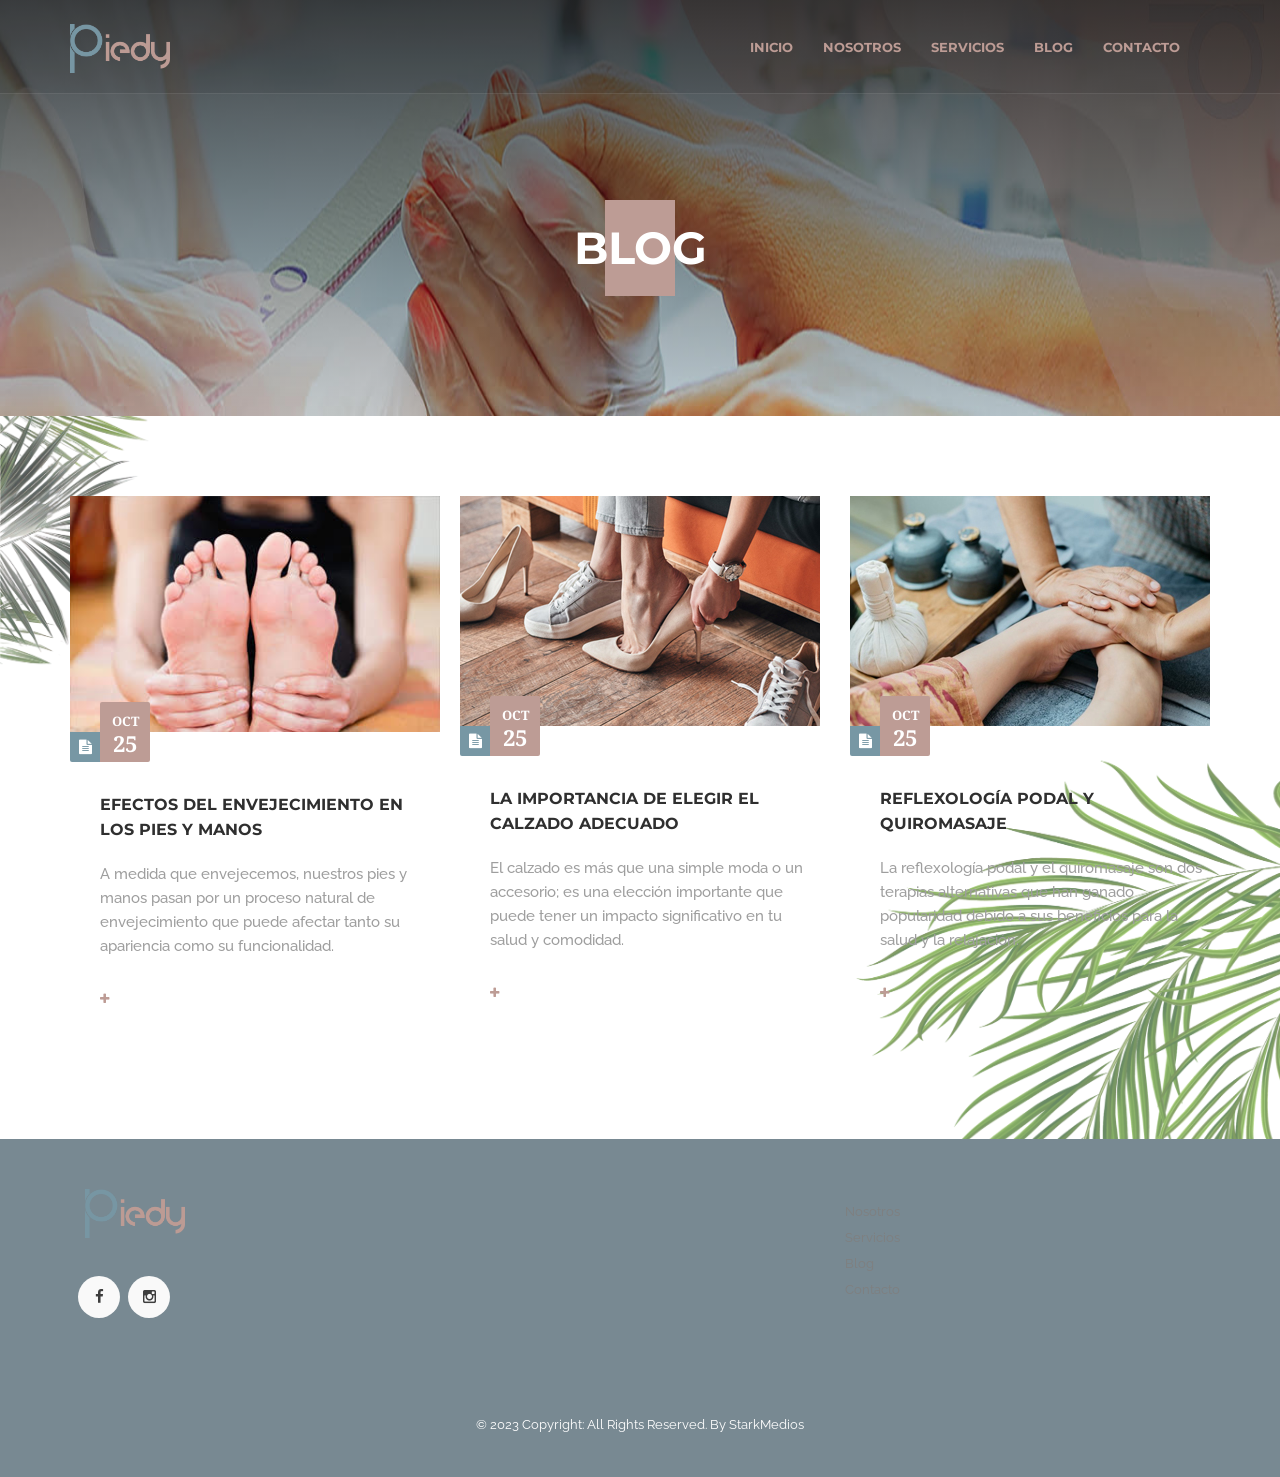
==== blog.html @ 5d8326f8 "primer commit" ====
<!DOCTYPE html>
<html dir="ltr" lang="es-ES">
<head>
<!-- Document Meta
============================================= -->
<meta charset="utf-8">
<meta http-equiv="X-UA-Compatible" content="IE=edge">
<!--IE Compatibility Meta-->
<meta name="author" content="wplly" />
<meta name="viewport" content="width=device-width, initial-scale=1, maximum-scale=1">
<meta name="description" content="construction html5 template">
<link href="assets/images/favicon/favicon.ico" rel="icon">

<!-- Fonts
============================================= -->
<link href='http://fonts.googleapis.com/css?family=Montserrat:400,700%7CRaleway:100,200,300,400,500,600,700,800%7CDroid+Serif:400,400italic,700,700italic' rel='stylesheet' type='text/css'>

<!-- Stylesheets
============================================= -->
<link href="assets/css/external.css" rel="stylesheet">
<!-- Extrnal CSS -->
<link href="assets/css/bootstrap.min.css" rel="stylesheet">
<!-- Boostrap Core CSS -->
<link href="assets/css/style.css" rel="stylesheet">
<!-- Style CSS -->

<!-- HTML5 shim, for IE6-8 support of HTML5 elements. All other JS at the end of file. -->
<!--[if lt IE 9]>
      <script src="assets/js/html5shiv.js"></script>
      <script src="assets/js/respond.min.js"></script>
    <![endif]-->

<!-- Document Title
============================================= -->
<title>Piedy</title>
</head>
<body>
<div class="preloader">
	<div class="spinner">
		<div class="bounce1">
		</div>
		<div class="bounce2">
		</div>
		<div class="bounce3">
		</div>
	</div>
</div>


<!-- Header
    ============================================= -->
	<header id="navbar-spy" class="transparent-header">
		<nav id="primary-menu" class="navbar navbar-fixed-top style-1">
			<div class="container">
				<div class="navbar-header">
					<button type="button" class="navbar-toggle collapsed" data-toggle="collapse" data-target="#bs-example-navbar-collapse-1" aria-expanded="false">
					<span class="sr-only">Toggle navigation</span>
					<span class="icon-bar"></span>
					<span class="icon-bar"></span>
					<span class="icon-bar"></span>
					</button>
					<a class="logo" href="index.html">
						<img src="assets/images/logo/logo-piedy.png" alt="piedy">
					</a>
				</div>
				
				<div class="collapse navbar-collapse pull-right" id="bs-example-navbar-collapse-1">
					<ul class="nav navbar-nav navbar-left">
						<li class="has-dropdown">
							<a href="index.html" class="dropdown-toggle">Inicio</a>
						</li>
						<li class="has-dropdown">
							<a href="about.html" class="dropdown-toggle">Nosotros</a>
						</li>
						<!-- li end -->
						<!-- <li class="has-dropdown">
							<a href="#" data-toggle="dropdown" class="dropdown-toggle">Nosotros</a>
							<ul class="dropdown-menu">
								<li>
									<a href="about.html" class="dropdown-toggle">Nosotros</a>
								</li>
								<li>
									<a href="team-1.html">Equipo</a>
								</li>
								<li>
									<a href="testimonials.html">testimoniales</a>
								</li>
								<li>
									<a href="faq.html">Preguntas Frecuentes</a>
								</li>
							</ul>
						</li> -->
						<!-- li end -->
						<li class="has-dropdown">
							<a href="services.html" class="dropdown-toggle">servicios</a>
						</li>
						<li class="has-dropdown">
							<a href="blog.html" class="dropdown-toggle">blog</a>
							<!-- <ul class="dropdown-menu">
								<li class="dropdown-submenu">
									<a href="href="blog.html"" data-toggle="dropdown" class="dropdown-toggle">grid</a>
									<ul class="dropdown-menu">
										<li>
											<a href="blog-grid-left-sidebar.html">left sidebar</a>
										</li>
										<li>
											<a href="blog.html">full width</a>
										</li>
									</ul>
								</li>
								<li class="dropdown-submenu">
									<a href="#" data-toggle="dropdown" class="dropdown-toggle">single</a>
									<ul class="dropdown-menu left">
										<li>
											<a href="blog-single-left-sidebar.html">single left sidebar</a>
										</li>
									</ul>
								</li>
							</ul> -->
						</li>
						<li class="has-dropdown pull-left">
							<a href="contact.html" class="dropdown-toggle">contacto</a>
						</li>
						<!-- <li class="has-dropdown pull-left">
							<a href="soon.html" class="dropdown-toggle">soon</a>
						</li> -->
					</ul>
				</div>
			</div>
		</nav>
	</header>


<!-- Page Title
============================================= -->
<section class=" bg-overlay bg-overlay-gradient pb-0 bg-section-pt">
	<div class="bg-section" >
		<img src="assets/images/page-title/4b.jpg" alt="Background"/>
	</div>
	<div class="container">
		<div class="row">
			<div class="col-xs-12 col-sm-12 col-md-12">
				<div class="page-title title-1 text-center">
					<div class="title-bg">
						<h2>Blog</h2>
					</div>
				</div>
			</div>
		</div>
	</div>
</section>

<!-- Blogs
============================================= -->
<section>
	<div class="container">
		<div class="row">
			<div class="col-xs-12 col-sm-6 col-md-4 entry">
				<div class="entry-img">
					<img style="width: 370px; height: 236px;" src="assets/images/blog/grid/3.jpg" alt="title"/>
				</div>
				<div class="entry-meta clearfix">
					<ul class="pull-left">
						<li class="entry-format">
							<i class="fa fa-file-text"></i>
						</li>
						<li class="entry-date">
							<span>OCT</span>
							25
						</li>
					</ul>
				</div>
				<div class="entry-title">
					<h3>
						<a href="blog-note.html">Efectos del envejecimiento en los pies y manos</a>
					</h3>
				</div>
				<div class="entry-content">
					<p>A medida que envejecemos, nuestros pies y manos pasan por un proceso natural de envejecimiento que puede afectar tanto su apariencia como su funcionalidad.</p>
					<a class="entry-more" href="blog-note.html"><i class="fa fa-plus"></i>
						<span>leer mas</span>
					</a>
				</div>
			</div>
			
			<div class="col-xs-12 col-sm-6 col-md-4 entry">
				<div class="entry-img">
					<img src="assets/images/blog/grid/1.jpg" alt="title"/>
				</div>
				<div class="entry-meta clearfix">
					<ul class="pull-left">
						<li class="entry-format">
							<i class="fa fa-file-text"></i>
						</li>
						<li class="entry-date">
							<span>OCT</span>
							25
						</li>
					</ul>
				</div>
				<div class="entry-title">
					<h3>
						<a href="blog-note2.html">La importancia de elegir el calzado adecuado</a>
					</h3>
				</div>
				<div class="entry-content">
					<p>El calzado es más que una simple moda o un accesorio; es una elección importante que puede tener un impacto significativo en tu salud y comodidad.</p>
					<a class="entry-more" href="blog-note2.html"><i class="fa fa-plus"></i>
						<span>leer mas</span>
					</a>
				</div>
			</div>
			
			<div class="col-xs-12 col-sm-6 col-md-4 entry">
				<div class="entry-img">
					<img src="assets/images/blog/grid/2.jpg" alt="title"/>
				</div>
				<div class="entry-meta clearfix">
					<ul class="pull-left">
						<li class="entry-format">
							<i class="fa fa-file-text"></i>
						</li>
						<li class="entry-date">
							<span>OCT</span>
							25
						</li>
					</ul>
				</div>
				<div class="entry-title">
					<h3>
						<a href="blog-note3.html">Reflexología podal y quiromasaje</a>
					</h3>
				</div>
				<div class="entry-content">
					<p>La reflexología podal y el quiromasaje son dos terapias alternativas que han ganado popularidad debido a sus beneficios para la salud y la relajación.</p>
					<a class="entry-more" href="blog-note3.html"><i class="fa fa-plus"></i>
						<span>leer mas</span>
					</a>
				</div>
			</div>
			
			<!-- <div class="col-xs-12 col-sm-12 col-md-12 text-center">
				<a class="btn btn-secondary" href="#">loading more</a>
			</div> -->
		</div>
	</div>
</section>


<!-- Footer
============================================= -->
<footer id="footer" class="footer-3">
	
	<!-- Widget Section
	============================================= -->
	<div class="container">
		<div class="row">
			<div class="col-xs-12 col-sm-12 col-md-12 widgets-links">
				<div class="col-xs-12 col-sm-6 col-md-3 widget-about text-center-xs mb-30-xs">
					<div class="row">
						<div class="col-xs-12 col-sm-12 col-md-12">
							<div class="widget-about-logo-footer pull-left pull-none-xs">
								<img src="assets/images/logo-piedy.png" alt="logo"/>
							</div>
						</div>
					</div>
					<!-- Social bar
					============================================= -->
					<div class="row">
						<div class="col-xs-12 col-sm-8 col-md-8">
							<div class="widget-social-icon pull-left text-left pull-none-xs">
								<a href="https://www.facebook.com/people/Piedyccs/61551741722241/"><i class="fa fa-facebook"></i><i class="fa fa-facebook"></i></a>
								<a href="https://instagram.com/piedyccs?igshid=MzRlODBiNWFlZA=="><i class="fa fa fa-instagram"></i><i class="fa fa fa-instagram"></i></a>
							</div>
						</div>
					</div>
				</div>
				<div class="col-xs-12 col-sm-6 col-md-5 widget-navigation text-center-xs">
					
				</div>
				<div class="col-xs-12 col-sm-6 col-md-4 widget-services text-center-xs">
					<h5 class="text-capitalize text-white"></h5>
					<div class="row">
						<div class="col-xs-12 col-sm-12 col-md-6 text-center-xs">
							<ul class="list-unstyled text-capitalize">
								<li>
									<a href="about.html">Nosotros</a>
								</li>
								<li>
									<a href="services.html">Servicios</a>
								</li>
								<li>
									<a href="blog.html">Blog</a>
								</li>
								<li>
									<a href="contact.html">Contacto</a>
								</li>
								<li>
									<!-- <a href="faq.html">Preguntas Frecuentes</a> -->
								</li>
							</ul>
						</div>	
					</div>
					<!-- <h5 class="text-capitalize text-white">subsribe</h5>
					<div class="row">
						<div class="col-xs-12 col-sm-12 col-md-12">
							<div class="widget-newsletter-form pull-left text-left">
								<form class="mailchimp">
									<div class="subscribe-alert">
									</div>
									<div class="input-group">
										<input type="text" class="form-control" placeholder="Type Your Email Account">
										<span class="input-group-btn">
										<button class="btn text-capitalize" type="button">join</button>
										</span>
									</div>
								</form>
							</div>
						</div>
					</div> -->
				</div>
			</div>
		</div>
	</div>

	<!-- Copyrights
	============================================= -->
	<div class="container">
		<div class="row">
			<div class="col-xs-12 col-sm-12 col-md-12 copyrights text-center">
				<p class="text-capitalize">© 2023 Copyright: All rights reserved. by StarkMedios</p>
			</div>
		</div>
	</div>
</footer>

<!-- Footer Scripts
============================================= -->
<script src="assets/js/jquery-2.1.1.min.js"></script>
<script src="assets/js/plugins.js?v=1.0.0"></script>
<script src="assets/js/functions.js?v=1.2.0"></script>
</body>
</html>
---- assets/css/style.css ----
/*-----------------------------------------------------------------------------------

	Theme Name: Yellow Hats
	Theme URI: #
	Description: The Construction HTML5 Template
	Author: 7roof
	Author URI: http://themeforest.net/user/7roof
	Version: 1.0

-----------------------------------------------------------------------------------*/
/*!
// Contents
// ------------------------------------------------>

	1.  Global Styles
	2.  Typography
	3.  Color
	4.  Align
	5.  Background
	6.  Buttons
	7.  Forms
	8.  Icons
	9.  List
	10. Media
	11. Tabs
	12. Accordions
	13. Loading
	14. Header
	15. Heading
	16. Page Title
	17. Hero
	18. About
	19. Team
	20. Testimonial
	21. Services
	22. Projects
	23. Action
	24. Facts
	25. Pricing Tables
	26. Blog
	27. sidebar
	28. Shop
	29. Contact
	30. Footer
	31. 404
	32. Soon
/*------------------------------------*\
#GLOBAL STYLES
\*------------------------------------*/

html {
	font-size: 14px;
}

body {
	background-image: url(../../assets/images/web-new/FONDO-PLANTILLA-WEB.png);
	background-size: cover;
	font-family: 'Raleway', sans-serif;
	font-size: 14px;
	font-weight: 400;
	color: #828282;
	line-height: 1.5;
	margin: 0
}

* {
	outline: none;
}

::-moz-selection {
text-shadow:none;
}

::selection {
	background-color: #BD9C95;
	color: #fff;
	text-shadow: none;
}

a {
	-webkit-transition: all 0.3s ease;
	-moz-transition: all 0.3s ease;
	-ms-transition: all 0.3s ease;
	-o-transition: all 0.3s ease;
	transition: all 0.3s ease;
	color: #BD9C95;
}

a:hover {
	color: #BD9C95;
	text-decoration: none;
}

a:focus {
	color: #BD9C95;
	outline: none;
	text-decoration: none;
}

a:active {
	color: #BD9C95;
	outline: none;
	text-decoration: none;
}

textarea {
	resize: none
}

.form-control {
	background-color: transparent;
	-moz-border-radius: 0;
	-webkit-border-radius: 0;
	border-radius: 25px;
	border-top: none;
	border-right: 0;
	border-left: 0;
	border: 2px solid #e5e5e5;
	font-size: 13px;
	color: #000000;
	line-height: 49px;
	height: 38px;
	margin-bottom: 50px;
	box-shadow: none;
	-moz-box-shadow: none;
	-webkit-box-shadow: none;
	padding-left: 13px;
}

.form-control:focus {
	border-color: #FFF;
	box-shadow: none;
	-moz-box-shadow: none;
	-webkit-box-shadow: none;
}

button.btn {
	margin-bottom: 0
}

.btn:focus,
.btn:active:focus,
.btn.active:focus,
.btn.focus,
.btn.focus:active,
.btn.active.focus {
	outline: none
}

.modal-backdrop {
	z-index: 1020;
	background-color: rgba(34, 34, 34, 0.95);
}

/*------------------------------------*\
#TYPOGRAPHY
\*------------------------------------*/

/* Heading Text */
h1,
h2,
h3,
h4,
h5,
h6,
.h1,
.h2,
.h3,
.h4,
.h5,
.h6 {
	color: #2f2f2f;
	font-family: 'Montserrat', sans-serif;
	font-weight: 700;
	margin: 0 0 20px 0;
	line-height: 1.5;
}

h1,
.h1 {
	font-size: 32px;
}

h2,
.h2 {
	font-size: 28px;
}

h3,
.h3 {
	font-size: 25px;
}

h4,
.h4 {
	font-size: 22px;
}

h5,
.h5 {
	font-size: 18px;
}

h6,
.h6 {
	font-size: 14px;
}

p {
	color: #9e9e9e;
	font-size: 15px;
	font-weight: 500;
	margin-bottom: 20px;
	line-height: 23px;
}

.lead {
	font-size: 16px;
	line-height: 1.8;
}

/* Aligning Text */
.text-left {
	text-align: left !important;
}

.text-right {
	text-align: right !important;
}

.text-center {
	text-align: center !important;
}

.text-just {
	text-align: justify !important;
}

.align-top {
	vertical-align: top;
}

.align-bottom {
	vertical-align: bottom;
}

.align-middle {
	vertical-align: middle;
}

.align-baseline {
	vertical-align: baseline
}

/* Weight Text */
.bold {
	font-weight: bold;
}

.regular {
	font-weight: normal;
}

.italic {
	font-style: italic;
}

.break-word {
	word-wrap: break-word;
}

.no-wrap {
	white-space: nowrap;
}

.font-type {
	font-family: 'Blanquotey', sans-serif;
}

/* Text Color */
.text-white {
	color: #fff !important;
}

.text-black {
	color: #2f2f2f;
}

.text-capitalize {
	text-transform: capitalize
}

.text-uppercase {
	text-transform: uppercase
}

.font-heading {
	font-family: 'Montserrat', sans-serif;
}

.font-body {
	font-family: 'Raleway', sans-serif;
}

.font-15 {
	font-size: 15px;
}

.font-18 {
	font-size: 18px;
}

.font-16 {
	font-size: 16px;
}

.font-40 {
	font-size: 40px;
}

.font-25 {
	font-size: 25px;
}

.font-secondary {
	font-family: 'Droid Serif', serif
}

/* quotes style */
blockquot,
.blockquote {
	font-size: 20px;
	font-family: 'Raleway', sans-serif;
	font-style: italic;
	line-height: 28px;
	font-weight: 500;
	padding: 30px 0 30px 30px;
}

.quote-author {
	display: block;
	font-size: 13px;
	font-style: normal;
	margin-top: 20px;
	line-height: 28px;
}

.blockquote-1 {
	border-left: 6px solid #222222;
}

.blockquote-3,
.blockquote-4 {
	padding-right: 30px;
}

.blockquote-2,
.blockquote-3,
.blockquote-4 {
	border-left: none;
}

.blockquote-2:before {
	content: "\f10d";
	font-family: fontawesome;
	font-size: 16px;
	position: absolute;
	top: 0;
	left: 0;
	color: #222222;
	line-height: 1.8;
}

.blockquote-2:after {
	content: "\f10e";
	font-family: fontawesome;
	font-size: 16px;
	color: #222222;
	position: absolute;
	right: 0;
	bottom: 0;
	line-height: 1.8;
}

.blockquote-3 {
	color: #BD9C95;
	background-color: #f9f9f9;
	border-radius: 5px;
}

.blockquote-3 .quote-author {
	color: #828282
}

.blockquote-4 {
	color: #fff;
	background-color: #222222;
	border-radius: 5px;
}

/* Lists */
ul.list {
	padding: 0;
	font-size: 13px;
	list-style-type: none;
}

ul.list li {
	font-size: 13px;
	font-weight: 500;
	line-height: 30px;
}

ul.icon-list li i {
	font-size: 15px;
	font-weight: 400;
	line-height: 30px;
	margin-right: 10px;
	color: #2f2f2f;
}

ul.number-list li span {
	font-size: 13px;
	font-weight: 700;
	line-height: 30px;
	margin-right: 15px;
	color: #2f2f2f;
}

ul.dot-list li i {
	font-size: 7px;
	font-weight: 400;
	line-height: 30px;
	margin-right: 19px;
	color: #2f2f2f;
}

/*------------------------------------*\
#COLORS
\*------------------------------------*/
.color-heading {
	color: #2f2f2f !important
}

.color-theme {
	color: #BD9C95 !important
}

.color-white {
	color: #fff !important
}

.color-gray {
	color: #7797A4 !important
}

/*------------------------------------*\
#ALIGN
\*------------------------------------*/
p,
pre,
ul,
ol,
dl,
dd,
blockquote,
address,
table,
fieldset,
form {
	margin-bottom: 20px;
}

section {
	padding-top: 80px;
	padding-bottom: 80px;
	overflow: hidden;
}

.separator {
	padding-top: 30px;
    padding-bottom: 30px;
}

footer {
	padding-top: 40px;
	padding-bottom: 40px;
}

/* All margin */
.m-0 {
	margin: 0;
}

.m-xs {
	margin: 10px;
}

.m-sm {
	margin: 20px;
}

.m-md {
	margin: 40px;
}

.m-lg {
	margin: 80px;
}

/* top margin */
.mt-0 {
	margin-top: 0;
}

.mt-5 {
	margin-top: 5px;
}

.mt-xs {
	margin-top: 10px;
}

.mt-sm {
	margin-top: 20px;
}

.mt-md {
	margin-top: 40px;
}

.mt-lg {
	margin-top: 80px;
}

.mt-30 {
	margin-top: 30px !important;
}

.mt-50 {
	margin-top: 50px !important;
}

.mt-60 {
	margin-top: 60px;
}

.mt-150 {
	margin-top: 150px;
}

/* bottom margin */
.mb-0 {
	margin-bottom: 0 !important;
}

.mb-xs {
	margin-bottom: 10px;
}

.mb-sm {
	margin-bottom: 20px;
}

.mb-md {
	margin-bottom: 40px !important;
}

.mb-lg {
	margin-bottom: 80px;
}

.mb-30 {
	margin-bottom: 30px !important;
}

.mb-50 {
	margin-bottom: 50px!important;
}

.mb-60 {
	margin-bottom: 60px!important;
}

.mb-150 {
	margin-bottom: 150px!important;
}

/* right margin */
.mr-0 {
	margin-right: 0;
}

.mr-xs {
	margin-right: 10px;
}

.mr-sm {
	margin-right: 20px;
}

.mr-md {
	margin-right: 40px;
}

.mr-lg {
	margin-right: 80px;
}

.mr-30 {
	margin-right: 30px !important;
}

.mr-50 {
	margin-right: 50px;
}

.mr-60 {
	margin-right: 60px;
}

.mr-150 {
	margin-right: 150px;
}

/* left margin */
.ml-0 {
	margin-left: 0;
}

.ml-xs {
	margin-left: 10px;
}

.ml-sm {
	margin-left: 20px;
}

.ml-md {
	margin-left: 40px;
}

.ml-lg {
	margin-left: 80px;
}

.ml-15 {
	margin-left: 15px;
}

.ml-30 {
	margin-left: 30px !important;
}

.ml-50 {
	margin-left: 50px;
}

.ml-60 {
	margin-left: 60px;
}

.ml-150 {
	margin-left: 150px;
}


/* All padding */
.p-0 {
	padding: 0;
}

.p-xs {
	padding: 10px;
}

.p-sm {
	padding: 20px;
}

.p-md {
	padding: 40px;
}

.p-lg {
	padding: 80px;
}

/* top padding */
.pt-0 {
	padding-top: 0;
}

.pt-xs {
	padding-top: 10px;
}

.pt-sm {
	padding-top: 20px;
}

.pt-md {
	padding-top: 40px;
}

.pt-lg {
	padding-top: 80px;
}

.pt-60 {
	padding-top: 60px;
}

/* bottom padding */
.pb-0 {
	padding-bottom: 0;
}

.pb-xs {
	padding-bottom: 10px;
}

.pb-sm {
	padding-bottom: 20px;
}

.pb-md {
	padding-bottom: 40px;
}

.pb-lg {
	padding-bottom: 80px;
}

.pb-50 {
	padding-bottom: 50px;
}

.pb-60 {
	padding-bottom: 60px;
}

.pb-100 {
	padding-bottom: 100px;
}

/* right padding */
.pr-0 {
	padding-right: 0;
}

.pr-xs {
	padding-right: 10px;
}

.pr-sm {
	padding-right: 20px;
}

.pr-md {
	padding-right: 40px;
}

.pr-lg {
	padding-right: 80px;
}

.pr-30 {
	padding-right: 30px !important;
}

.pr-50 {
	padding-right: 50px;
}

.pr-60 {
	padding-right: 60px;
}

.pr-150 {
	padding-right: 150px;
}

/* left padding */
.pl-0 {
	padding-left: 0;
}

.pl-xs {
	padding-left: 10px;
}

.pl-sm {
	padding-left: 20px;
}

.pl-md {
	padding-left: 40px;
}

.pl-lg {
	padding-left: 80px;
}

/* Postions */
.fixed {
	position: fixed;
}

.relative {
	position: relative;
}

.absolute {
	position: absolute;
}

.static {
	position: static;
}

/* Zindex*/
.zindex-1 {
	z-index: 1;
}

.zindex-2 {
	z-index: 2;
}

.zindex-3 {
	z-index: 3;
}

/* Borders */
.border-all {
	border: 1px solid #BD9C95;
}

.border-top {
	border-top: 1px solid #BD9C95;
}

.border-bottom {
	border-bottom: 1px solid #BD9C95;
}

.border-right {
	border-right: 1px solid #BD9C95;
}

.border-left {
	border-left: 1px solid #BD9C95;
}

/* Display */
.inline {
	display: inline;
}

.block {
	display: block;
}

.inline-block {
	display: inline-block;
}

.hide {
	display: none;
}

.flex {
	display: flex;
}

@media only screen and (max-width : 767px ) {

section {
	padding-top: 60px;
	padding-bottom: 60px;
}

.text-center-xs {
	text-align: center !important
}

.pull-none-xs {
	float: none !important;
	text-align: center !important
}

.mb-15-xs {
	margin-bottom: 15px;
}

.mb-30-xs {
	margin-bottom: 30px !important;
}

.mb-50-xs {
	margin-bottom: 50px;
}

.mb-60-xs {
	margin-bottom: 60px!important;
}
}

@media only screen and (min-width : 768px) and (max-width : 991px) {

.text-center-sm {
	text-align: center !important
}

.mb-0-sm {
	margin-bottom: 0;
}

.mb-15-sm {
	margin-bottom: 15px;
}

.mb-30-sm {
	margin-bottom: 30px !important;
}

.mb-50-sm {
	margin-bottom: 50px;
}

.mb-60-sm {
	margin-bottom: 60px;
}

.pb-15-sm {
	padding-bottom: 15px;
}

.pb-30-sm {
	padding-bottom: 30px;
}

.pb-50-sm {
	padding-bottom: 50px;
}

.pb-60-sm {
	padding-bottom: 60px;
}
}

.border-b {
	border-bottom: 1px solid #e5e5e5;
}

/*------------------------------------*\
#BACKGROUNDS
\*------------------------------------*/
.bg-theme {
	background-color: #BD9C95 !important
}

.bg-gray {
	background-color: #7797A4 !important
}

.bg-dark {
	background-color: #232323 !important
}

.bg-white {
	background-color: #fff !important
}

.bg-dark h6 { color:#f6f6f7} 
/* Background Image */
.bg-section {
	position: relative;
	overflow: hidden;
	z-index: 1;
	-webkit-background-size: cover;
	-moz-background-size: cover;
	-ms-background-size: cover;
	-o-background-size: cover;
	background-size: cover;
	background-attachment: fixed;
	background-repeat: no-repeat;
	background-position: center center;
	width: 100%;
	height: 100%;
}

.bg-section-pt {
	-webkit-background-size: 100% 100%;
	-moz-background-size: 100% 100%;
	-ms-background-size: 100% 100%;
	-o-background-size: 100% 100%;
	background-size: 100% 100%;
	background-attachment: local;
}



.bg-overlay:before {
	content: "";
	display: inline-block;
	height: 100%;
	left: 0;
	position: absolute;
	top: 0;
	width: 100%;
	z-index: -1;
}

.bg-overlay-light:before {
	background-color: rgba(255,255,255, 0.6);
}

.bg-overlay-dark:before {
	background-color: rgba(47, 47, 47, 0.95);
}

.bg-overlay-theme:before {
	background-color: #bd9c9565;
}

.bg-overlay-gradient:before {
	background: rgba(25, 23, 23, 0.8); /* fallback for old browsers */
	background: -webkit-linear-gradient(to bottom, rgba(25, 23, 23, 0.8), rgba(34, 34, 34, 0.2)); /* Chrome 10-25, Safari 5.1-6 */
	background: linear-gradient(to bottom, rgba(25, 23, 23, 0.8), rgba(34, 34, 34, 0.2)); /* W3C, IE 10+/ Edge, Firefox 16+, Chrome 26+, Opera 12+, Safari 7+ */
}

.col-img {
	height: 660px;
	padding: 60px;
	overflow: hidden
}

.col-content {
	padding: 100px 0 50px 100px;
}

.section-img {
	padding: 0
}

.col-bg {
	position: relative;
	overflow: hidden;
	z-index: 1;
	-webkit-background-size: cover;
	-moz-background-size: cover;
	-ms-background-size: cover;
	-o-background-size: cover;
	background-size: cover;
	background-repeat: no-repeat;
	background-position: center center;
}

/*------------------------------------*\
#BUTTONS
\*------------------------------------*/
.btn {
	position: relative;
	z-index: 2;
}

.btn::before,
.btn::after {
	top: 0;
	width: 50%;
	height: 100%;
	position: absolute;
	z-index: -1;
	display: block;
	content: '';
	-webkit-box-sizing: border-box;
	-moz-box-sizing: border-box;
	box-sizing: border-box;
}

.btn:before {
	right: 0;
}

.btn:after {
	left: 0;
}

.btn:hover:before,
.btn:hover:after {
	width: 0;
}

.btn-primary,
.btn-secondary {
	font-size: 13px;
	font-weight: 700;
	text-transform: uppercase;
	text-align: center;
	-moz-border-radius: 0;
	-webkit-border-radius: 0;
	border-radius: 0;
	padding: 0;
	line-height: 49px;
	width: 170px;
	height: 51px;
	text-align: center;
	font-family: 'Montserrat', sans-serif
}

.btn-primary {
	background-color: #BD9C95;
	color: #fff;
	border: 2px solid #BD9C95;
}

.btn-primary:hover,
.btn-primary:focus,
.btn-primary:active {
	background-color: #BD9C95;
	color: #fff;
	border: 2px solid #BD9C95
}

.btn-primary:hover::before,
.btn-primary:hover::after {
	background-color: #BD9C95;
}

.btn-secondary {
	background-color: transparent;
	color: #7797A4;
	border: 2px solid #7797A4
}

.btn-secondary:hover,
.btn-secondary:focus,
.btn-secondary:active {
	background-color: #7797A4 !important;
	color: #fff;
	border: 2px solid #7797A4 !important
}

.btn-secondary:hover::before,
.btn-secondary:hover::after {
	background-color: #7797A4;
}

.btn-primary.btn-white {
	background-color: #fff;
	border-color: #fff;
	color: #BD9C95;
}

.btn-primary.btn-white:hover::before,
.btn-primary.btn-white:hover::after {
	background-color: #fff;
}

.btn-primary.btn-white:hover,
.btn-primary.btn-white:focus,
.btn-primary.btn-white:active {
	background-color: #BD9C95;
	color: #fff;
	border: 2px solid #BD9C95
}

.btn-primary.btn-black {
	background-color: transparent;
	border-color: #fff;
	color: #fff;
}

.btn-br-30 {
	border-radius: 30px;
}

.btn-primary.btn-black:hover,
.btn-primary.btn-black:hover {
	background-color: #fff;
}

.btn-primary.btn-black:hover {
	background-color: #BD9C95;
}

.bg-overlay-theme .btn-primary.btn-black:hover {
	background-color: #fff;
	color: #2f2f2f;
	border-color: #fff
}

.btn-secondary.btn-filled {
	background-color: #fff;
	color: #fff;
}

.btn-secondary.btn-white {
	border-color: #fff;
	color: #fff;
}

.btn-secondary.btn-filled:hover,
.btn-secondary.btn-white:hover {
	background-color: #BD9C95;
	color: #fff;
	border-color: #BD9C95;
}

.bg-overlay-theme .btn-secondary.btn-filled:hover,
.bg-overlay-theme .btn-secondary.btn-white:hover {
	background-color: #fff;
	color: #2f2f2f;
	border-color: #fff;
}

.btn.btn-block {
	width: 100%;
}

.btn-auto {
	width: auto
}

.bg-theme .btn-primary.btn-black:hover::before,
.bg-theme .btn-primary.btn-black:hover::after {
	background-color: #fff;
}

.bg-theme .btn-primary.btn-black:hover {
	background-color: #fff;
	color: #2f2f2f;
	border-color: #fff;
}

/*------------------------------------*\
#ACCORDION
\*------------------------------------*/
.accordion .panel {
	border-color: rgba(49, 49, 49, 0.1);
	padding: 23px 23px 0 23px;
	margin-bottom: 20px;
	box-shadow: none;
	-moz-box-shadow: none;
	-webkit-box-shadow: none;
	-moz-border-radius: 1px;
	-webkit-border-radius: 1px;
	-moz-border-radius: 1px;
	-webkit-border-radius: 1px;
	border-radius: 1px;
}

.accordion .panel .panel-heading {
	background-color: transparent;
	padding: 0 0 23px 0;
}

.accordion .panel .panel-heading h4 {
	font-size: 16px;
	font-family: 'Raleway', sans-serif;
	color: #313131;
	line-height: 1;
	font-weight: 700;
}

.accordion .panel-heading {
	-moz-border-radius: 0;
	-webkit-border-radius: 0;
	border-radius: 0;
}

.accordion .panel-heading a {
	line-height: 30px;
}

.accordion .panel-heading a:hover,
.accordion .panel-heading a:focus,
.accordion .panel-heading a:active {
	text-decoration: none
}

.accordion .panel-heading .accordion-toggle:after {
	content: "\f068";   		/* symbol for "opening" panels */
	float: right;
	font-family: fontawesome;
	font-size: 10px;
	color: #fff;
	background-color: #7797A4;
	text-align: center;
	width: 30px;
	height: 30px;
	line-height: 30px;
	-moz-border-radius: 1px;
	-webkit-border-radius: 1px;
	border-radius: 1px;
}

.accordion .panel-heading .accordion-toggle.collapsed:after {
	content: "\f067";    /* symbol for "collapsed" panels */
	color: #7797A4;
	background-color: transparent;
}

.accordion .panel .panel-body {
	border-top-color: rgba(49, 49, 49, 0.1);
	padding: 20px 0;
	color: #9e9e9e;
	font-family: 'Raleway', sans-serif;
	font-size: 14px;
	font-weight: 500;
	line-height: 25px;
}

/*------------------------------------*\
#LOADING-SECTION
\*------------------------------------*/
.preloader {
	width: 100%;
	height: 100%;
	left: 0;
	top: 0;
	position: fixed;
	z-index: 99999;
	background-color: #fff;
	overflow: hidden;
}

.spinner {
	margin: -40px 0 0 -40px;
	width: 70px;
	text-align: center;
	position: absolute;
	top: 50%;
	left: 50%;
}

.spinner > div {
	width: 18px;
	height: 18px;
	background-color: #BD9C95;
	border-radius: 100%;
	display: inline-block;
	-webkit-animation: sk-bouncedelay 1.4s infinite ease-in-out both;
	animation: sk-bouncedelay 1.4s infinite ease-in-out both;
}

.spinner .bounce1 {
	-webkit-animation-delay: -0.32s;
	animation-delay: -0.32s;
}

.spinner .bounce2 {
	-webkit-animation-delay: -0.16s;
	animation-delay: -0.16s;
}
 @-webkit-keyframes sk-bouncedelay {
0%, 80%, 100% {
-webkit-transform: scale(0)
}
40% {
-webkit-transform: scale(1.0)
}
}
 @keyframes sk-bouncedelay {
0%, 80%, 100% {
-webkit-transform: scale(0);
transform: scale(0);
}
40% {
-webkit-transform: scale(1.0);
transform: scale(1.0);
}
}

/*------------------------------------*\
#HEADER
\*------------------------------------*/
.transparent-header {
	background-color: transparent;
	height: 94px;
}

.transparent-header + section {
	margin-top: -94px; /*padding-top:210px;*/
}

.transparent-header .navbar {
	background-color: #00000012;
	height: 94px;
	border-bottom: 1px solid rgba(255,255,255,0.1);
}

.navbar {
	margin-bottom: 0
}

.navbar.affix {
	background-color: rgba(0,0,0,0.7);
	padding-top: 0
}

.navbar .logo {
	height: 94px;
	line-height: 94px;
}

.navbar .logo img {
	width: 100px;
}

.navbar-nav {
	margin-right: 0
}

.navbar-nav >li {
	margin-right: 30px;
	height: 94px;
}

.navbar-nav li a {
	font-size: 13px;
	font-family: 'Montserrat', sans-serif;
	text-transform: uppercase;
	font-weight: 700;
}

.navbar-nav >li >a {
	color: #bd9c95;
	line-height: 94px;
	padding: 0;
}

.nav .open > a,
.nav .open > a:hover,
.nav .open > a:focus {
	background-color: transparent;
	border: none;
}

.navbar-nav > li.active {
	border-bottom: 2px solid #BD9C95;
}

.navbar-nav > li.active > ul {
	margin-top: 0;
}

.navbar-nav > li > a:hover,
.navbar-nav > li > a:focus {
	background-color: transparent
}

/* Menu Level #1 */
.navbar-nav > li:after {
	position: absolute;
	top: 100%;
	left: 0;
	width: 100%;
	height: 2px;
	background: #BD9C95;
	content: '';
	opacity: 0;
	-webkit-transition: all 0.3s ease;
	-moz-transition: all 0.3s ease;
	transition: all 0.3s ease;
	transform: translateY(-10px);
	-webkit-transform: translateY(-10px);
	-moz-transform: translateY(-10px);
	-o-transform: translateY(-10px);
	-ms-transform: translateY(-10px);
}

.navbar-nav >li:hover::after {
	height: 2px;
	opacity: 1;
	transform: translateY(0);
	-webkit-transform: translateY(0);
	-moz-transform: translateY(0);
	-o-transform: translateY(0);
	-ms-transform: translateY(0);
	margin-top: -2px
}

.navbar-nav > li.active:hover::after {
	opacity: 0;
}

.module {
	display: inline-block;
	position: relative
}

.module span.title {
	display: none
}

.module-search .search-icon {
	line-height: 94px;
	cursor: pointer;
}

.module-search .search-icon i {
	font-size: 14px;
	color: #fff;
	border-left: 1px solid #fff;
	padding-left: 30px;
	padding-right: 20px;
	line-height: 23px;
}

.module-search .search-icon:hover i {
	color: #BD9C95;
}

.module-search .search-box .search-form {
	margin-bottom: 0
}

.module-search .search-box .search-form .input-group {
	height: 100%;
}

.module-search .search-box .search-form .btn {
	background-color: #BD9C95;
	-moz-border-radius: 0;
	-webkit-border-radius: 0;
	border-radius: 0;
	color: #fff
}

.module-search .search-box .search-form input {
	border: none;
	font-size: 13px;
	text-transform: capitalize;
	margin-bottom: 0;
	color: #9e9e9e;
	height: 100%;
	padding-right: 0;
	padding-top: 11px;
	padding-bottom: 11px;
	-moz-border-radius: 0;
	-webkit-border-radius: 0;
	border-radius: 0;
	box-shadow: none;
	-moz-box-shadow: none;
	-webkit-box-shadow: none;
}

.module-cart .cart-icon {
	line-height: 94px;
	font-size: 14px;
	color: #fff;
	cursor: pointer;
}

.module-cart .cart-label {
	background-color: #BD9C95;
	font-size: 11px;
	font-weight: bold;
	padding: 2px 3px
}

.cart-box .cart-overview li {
	border-bottom: 1px solid #eaeaea;
	margin-bottom: 20px;
	position: relative
}

.cart-box .cart-overview li:last-child {
	margin-bottom: 0
}

.cart-box .cart-overview li a {
	font-size: 0
}

.cart-box .cart-overview li a:after {
	font-family: fontawesome;
	content: "\f00d";
	font-size: 12px;
	position: absolute;
	text-align: center;
	right: 0;
	top: 0;
	width: 19px;
	height: 19px;
	line-height: 19px;
	-moz-border-radius: 2px;
	-webkit-border-radius: 2px;
	border-radius: 2px;
	background-color: #000000;
	color: #fff
}

.cart-box .cart-overview img {
	width: 70px;
	height: 70px;
	-moz-border-radius: 5px;
	-webkit-border-radius: 5px;
	border-radius: 5px;
	margin-right: 15px;
	position: absolute
}

.cart-box .cart-overview .product-meta {
	padding-left: 90px;
}

.cart-box .cart-overview h5 {
	font-size: 13px;
	text-transform: uppercase;
	color: #313131;
	margin-bottom: 0;
	line-height: 23px;
}

.cart-box .cart-overview p {
	font-size: 12px;
	line-height: 22px;
	color: #a9a9a9;
	margin-bottom: 0;
}

.cart-total {
	margin-top: 30px;
	margin-bottom: 30px;
}

.cart-total .total-desc {
	float: left;
	text-align: left
}

.cart-total .total-desc h5,
.cart-total .total-price h5 {
	font-size: 14px;
	font-weight: bold;
	text-transform: uppercase;
	color: #5e5e5e
}

.cart-total .total-price {
	float: right;
	text-align: right;
}

.cart-box .cart-control .btn {
	width: 150px;
}

/* Header #2 */
.full-header {
	height: 143px;
	background-color: #fff;
	box-shadow: 0 2px 3px rgba(39, 41, 48, 0.03);
	-moz-box-shadow: 0 2px 3px rgba(39, 41, 48, 0.03);
	-webkit-box-shadow: 0 2px 3px rgba(39, 41, 48, 0.03);
}

.top-bar {
	height: 49px;
	line-height: 49px;
	border-bottom: 1px solid rgba(49, 49, 49, 0.1);
}

.top-bar .list-inline > li {
	padding-left: 0;
	padding-right: 0
}

.top-bar ul,
.top-bar p {
	margin-bottom: 0
}

.top-bar .top-contact p {
	font-size: 13px;
	font-weight: 500;
	line-height: 49px;
	color: #5a5a5a;
	margin-right: 15px;
}

.top-bar .top-contact span {
	color: #9e9e9e;
}

.top-bar ul.top-contact li {
	border-right: 1px solid rgba(49, 49, 49, 0.1);
}

.top-bar ul.top-contact li:first-child {
	padding-right: 15px;
	padding-left: 0
}

.top-bar ul.top-contact li:last-child {
	border-right: none;
	padding-left: 15px;
}

.top-bar ul.top-widget li {
	border-left: 1px solid rgba(49, 49, 49, 0.1)
}

.top-bar ul.top-widget .top-social {
	padding-right: 0;
	padding-left: 0;
	text-align: center
}

.top-bar ul.top-widget .top-social a i {
	border-right: 1px solid rgba(49, 49, 49, 0.1);
	color: #9e9e9e;
	font-size: 14px;
	font-weight: 400;
	line-height: 28px;
	padding-left: 18px;
	padding-right: 18px;
}

.top-bar ul.top-widget .top-social a:hover i {
	color: #BD9C95
}

.top-bar ul.top-widget .top-social a:last-child i {
	border-right: none
}

.top-bar .button-quote {
	background-color: #BD9C95;
	color: #fff;
	font-family: 'Raleway', sans-serif;
	font-size: 13px;
	font-weight: 400;
	text-transform: capitalize;
	padding: 10px 9px;
	margin-left: 10px;
}

.top-bar .button-quote:hover {
	background-color: #2f2f2f;
}

.full-header .navbar-fixed-top {
	top: 49px;
	height: 94px;
}

.full-header .navbar-nav > li > a {
	color: #313131;
}

.full-header .module-search .search-icon i,
.full-header .module-cart .cart-icon {
	color: #313131;
}

.full-header .module-search .search-icon i {
	border-left-color: rgba(49, 49, 49, 0.1);
}

.full-header .navbar.affix {
	background-color: #fff
}

.full-header .navbar-fixed-top.affix {
	top: 0
}

/* Header #3 */
.header-3 {
	background-color: transparent;
	height: 118px;
}

.header-3 + section {
	margin-top: -118px; /*padding-top:210px;*/
}

.header-3 .navbar-fixed-top {
	top: 0;
	height: 118px;
}

.header-3 .top-bar {
	border-bottom: 1px solid rgba(255, 255, 255, 0.1);
	margin-bottom: 25px;
}

.header-3 .top-bar ul.top-widget li {
	border-left: none
}

.header-3 .top-bar ul.top-widget .top-social a:first-child i {
	border-left: 1px solid rgba(255, 255, 255, 0.1);
}

.header-3 .top-bar ul.top-widget .top-social a i {
	border-right: 1px solid rgba(255, 255, 255, 0.1);
}

.header-3 .top-bar ul.top-contact li {
	border-right: none
}

.header-3 .top-bar .top-contact p {
	padding-right: 15px;
	padding-left: 15px;
	border-left: 1px solid rgba(255, 255, 255, 0.1);
}

.header-3 .navbar-nav > li {
	height: 43px;
}

.header-3 .navbar .logo {
	line-height: 43px;
	height: 43px;
}

.header-3 .navbar-nav > li > a,
.header-3 .module-search .search-icon,
.header-3 .module-cart .cart-icon {
	line-height: 43px;
	color: #fff
}

.header-3 .module-search .search-icon i {
	color: #fff
}

.header-3 .navbar-fixed-top.affix .top-bar {
	display: none
}

.header-3 .navbar-fixed-top.affix {
	background-color: rgba(0, 0, 0, 0.7);
}

.header-3 .navbar-fixed-top.affix,
.header-3 .navbar-fixed-top.affix .navbar-nav > li,
.header-3 .navbar-fixed-top.affix .navbar-header {
	height: 70px;
}

.header-3 .navbar-fixed-top.affix .navbar-header,
.header-3 .navbar-fixed-top.affix .navbar-nav > li > a,
.header-3 .navbar-fixed-top.affix .module-cart .cart-icon,
.header-3 .navbar-fixed-top.affix .module-search .search-icon {
	line-height: 70px;
}

/* header #3-2*/
.header-3.style-2 + section {
	margin-top: -70px;
}

.header-3.style-2 {
	height: 70px;
}

.header-3.style-2 .navbar-fixed-top {
	padding-top: 25px;
	height: 70px;
}

.header-3.style-2 .navbar-fixed-top.affix {
	padding-top: 0
}

/* Header #5 */
.header-5 {
	height: 113px;
}

.header-5 .navbar-nav > li > a,
.header-5 .module-search .search-icon,
.header-5 .module-cart .cart-icon {
	line-height: 73px;
}

.header-5 .navbar-fixed-top {
	height: 73px;
	top: 40px;
}

.header-5 .navbar-nav > li {
	height: 73px;
}

.header-5 .navbar .logo {
	height: 43px;
	line-height: 1;
	top: 0px;
	position: absolute;
}

.header-5 .affix .logo {
	position: relative;
	line-height: 73px;
}

.header-5 .top-bar {
	border-bottom: none;
	height: 39px;
	line-height: 39px;
}

.header-5 .top-bar ul.top-contact li {
	border-right: none
}

.header-5 .top-bar ul {
	border-bottom: 1px solid rgba(49, 49, 49, 0.1);
	width: 95%;
	float: right;
}

.top-bar ul.top-contact li:first-child {
	padding-right: 0
}

.header-5 .top-bar ul li p {
	line-height: 20px;
	margin-right: 0
}

.header-5 .top-bar ul li:first-child p {
	padding-right: 15px;
	border-right: 1px solid rgba(49, 49, 49, 0.1);
}

.header-5 .module-search .search-icon i {
	border-left: none;
	width: 35px;
	height: 29px;
	line-height: 29px;
	text-align: center;
	border: 1px solid rgba(49, 49, 49, 0.1);
	padding-left: 0;
	padding-right: 0
}

.header-5 .module-cart .cart-icon i {
	width: 35px;
	height: 29px;
	line-height: 29px;
	text-align: center;
	border: 1px solid rgba(49, 49, 49, 0.1);
}

/* Header #6 */
.header-5.style-2 + section {
	margin-top: -73px;
}

.header-5.style-2 {
	height: 73px;
}

.header-5.style-2 .navbar-fixed-top {
	padding-top: 0;
	height: 73px;
	top: 0
}

.header-5.style-2 .navbar-fixed-top.affix {
	padding-top: 0
}

.header-5.style-2 .navbar .logo {
	top: auto
}

.header-5.style-2 .navbar-nav > li > a,
.header-5.style-2 .module-search .search-icon i,
.header-5.style-2 .module-cart .cart-icon {
	color: #fff;
}

.header-5.style-2 .module-search .search-icon i,
.header-5.style-2 .module-cart .cart-icon i {
	border: 2px solid #fff
}

.header-5.style-2 .top-bar .top-contact p {
	color: #f9f9f9;
}

.header-5.style-2 .top-bar .top-contact span {
	color: #c5c5c5;
}

.header-5.style-2 .affix .top-bar {
	display: none
}

.header-5.style-2 .navbar.affix {
	background-color: rgba(0, 0, 0, 0.7);
}

/* Header #7 */
.header-7 {
	background-color: transparent
}

.header-7 .navbar-fixed-top {
	top: 0;
}

.header-7 + section {
	margin-top: -143px;
	padding-top: 143px;
}

.header-7 .outer {
	background-color: #fff
}

.header-7 .top-bar .top-bar-inner {
	height: 50px;
	border-bottom: 1px solid rgba(49, 49, 49, 0.1);
}

.header-7 .top-bar {
	margin-bottom: 0
}

.header-7 .top-bar .list-inline {
	margin-left: 0
}

.header-7 .affix .top-bar {
	display: none
}

.header-7 .affix .outer {
	background-color: transparent
}

.header-7 .navbar-nav > li,
.header-7 .navbar.affix {
	height: 93px;
}

.header-7 .navbar .logo {
	height: 94px;
	line-height: 94px;
}

.header-7 .module-search .search-icon {
	line-height: 94px;
}

.header-7 .container.outer {
	height: 94px;
}

/* header #8 */
.header-8 {
	background-color: transparent;
	box-shadow: none;
	-moz-box-shadow: none;
	-webkit-box-shadow: none;
}

.header-8 .navbar-fixed-top {
	top: 0;
}

.header-8 + section {
	margin-top: 23px;
}

.header-8 .outer {
	background-color: #fff
}

.header-8 .outer-2 {
	background-color: #BD9C95
}

.header-8 .top-bar {
	height: 139px;
	border-bottom: none
}

.header-8 .top-bar .top-bar-inner {
	height: 139px;
}

.header-8 .navbar-nav > li,
.header-8 .affix {
	height: 59px;
}

.header-8 .affix {
	background-color: #BD9C95 !important
}

.header-8 .navbar-nav > li > a,
.header-8 .module-search .search-icon,
.header-8 .module-cart .cart-icon {
	line-height: 57px;
}

.header-8 .navbar-nav > li > a {
	color: #fff
}

.header-8 .affix .top-bar {
	display: none
}

.header-8 .navbar-nav > li:after {
	background-color: #313131;
}

.header-8 .navbar-nav > li.active {
	border-bottom-color: #313131;
}

.header-8 .module-cart .cart-box,
.header-8 .module-search .search-box {
	border-top-color: #313131;
	margin-top: -1px;
}

.header-8 .navbar .logo {
	height: 94px;
	line-height: 139px;
}

.header-8 .module-search .search-icon i {
	border-left: none;
	padding-right: 20px;
	padding-left: 0;
}

.header-8 .module-cart .cart-label {
	background-color: #313131;
	color: #BD9C95
}

.header-8 .top-bar-contact {
	margin-top: 30px;
}

.header-8 .top-bar-contact ul {
	margin-right: -15px;
}

.header-8 .top-bar-contact li.widget {
	width: 280px;
	height: 79px;
	border: 1px solid rgba(49, 49, 49, 0.08);
	line-height: 79px;
}

.header-8 .top-bar-contact li:first-child {
	margin-right: 30px
}

.header-8 .top-bar-contact li {
	padding-left: 20px;
}

.header-8 .top-bar-contact li i {
	color: #828282;
	font-size: 40px;
	line-height: 70px;
}

.header-8 .top-bar-contact .widget-contact-icon:after {
	content: "";
	width: 2px;
	height: 22px;
	margin-left: 20px;
	background-color: #BD9C95;
	display: inline-block
}

.header-8 .widget-contact-info {
	margin-top: 16px;
	padding-left: 85px;
}

.header-8 .widget-contact-info p:first-of-type {
	color: #828282;
	font-family: Raleway;
	font-size: 14px;
	font-weight: 500;
}

.header-8 .widget-contact-info p:last-of-type {
	color: #5a5a5a;
	font-family: 'Montserrat', sans-serif;
	font-size: 16px;
	font-weight: 400;
	line-height: 23px;
}

/* Header #9 */
.header-9 .module-quote {
	line-height: 94px;
}

.header-9 .button-quote {
	background-color: #BD9C95;
	color: #fff;
	font-family: 'Raleway', sans-serif;
	font-size: 13px;
	font-weight: 400;
	line-height: 20px;
	text-transform: capitalize;
	padding: 10px 9px;
	margin-left: 20px;
}

.header-9 .module-quote:before {
	content: "";
	position: absolute;
	width: 1px;
	height: 23px;
	background-color: rgba(255, 255, 255, 0.1);
	left: 0;
	display: inline-block;
	top: 50%;
	transform: translateY(-50%);
	-webkit-transform: translateY(-50%);
	-moz-transform: translateY(-50%);
	-o-transform: translateY(-50%);
	-ms-transform: translateY(-50%);
}

.header-9 .navbar-nav > li:last-child {
	margin-right: 20px;
}

/* Header #10 */
.header-10 .navbar {
	background-color: rgba(255, 255, 255, 0.05);
}

.header-10 .navbar.affix {
	background-color: rgba(0, 0, 0, 0.7);
}

/* Header #11 */
.header-7.style-3 {
	height: 94px;
}

.header-7.style-3 +section {
	margin-top: -94px;
	padding-top: 94px
}

.header-7.style-3 .navbar-nav > li,
.header-7.style-3 .navbar.affix {
	height: 94px;
}

/* Header #12 */
.header-7.style-4 {
	height: 124px;
}

.header-7.style-4 +section {
	margin-top: -124px;
	padding-top: 124px
}

.header-7.style-4 .navbar-nav > li,
.header-7.style-4 .navbar.affix {
	height: 94px;
}

.header-7.style-4 .container.outer {
	margin-top: 30px
}

.header-7.style-4 .affix .container.outer {
	margin-top: 0
}

.header-7.style-4.dark .navbar.affix {
	background-color: transparent;
}

.header-7.style-4.dark .container.outer {
	background-color: #313131;
}

.header-7.style-4.dark .navbar-nav > li > a,
.header-7.style-4.dark .module-search .search-icon i,
.header-7.style-4.dark .module-cart .cart-icon {
	color: #fff
}

.header-7.style-4.dark .module-search .search-icon i {
	border-left-color: rgba(255, 255, 255, 0.1);
}

/* model */
.modal-open .modal {
	background-color: rgba(34, 34, 34, 0.95);
}

.modal-header .model-icon {
	font-size: 40px;
	line-height: 41px;
	color: #fff
}

.model-title p {
	color: #f9f9f9 !important;
	font-size: 14px !important;
	font-weight: 500 !important;
	line-height: 30px !important;
	margin-bottom: 0;
	padding-left: 0 !important
}

.model-title h6 {
	color: #fff;
	font-size: 22px;
	font-weight: 700;
	line-height: 1 !important;
	text-transform: uppercase;
	margin-bottom: 0
}

.modal-header span {
	font-size: 24px !important;
	font-weight: 400 !important;
	line-height: 28px;
	color: #fff !important
}

/* Custom, iPhone Retina */ 
@media only screen and (min-width : 320px) and (max-width : 767px) {

	.bg-section-pt {
		-webkit-background-size: cover;
		-moz-background-size: cover;
		-ms-background-size: cover;
		-o-background-size: cover;
		background-size: cover;
		background-position: center;
	}

.navbar-nav {
	margin: 0;
	border-bottom: 1px solid rgba(255, 255, 255, 0.1);
}

.navbar-toggle {
	border-color: #BD9C95;
	-moz-border-radius: 0;
	-webkit-border-radius: 0;
	border-radius: 0;
	margin-top: 35px;
}

.navbar-toggle .icon-bar {
	background-color: #BD9C95
}

.container > .navbar-header {
	margin-left: 0
}

.container > .navbar-collapse {
	width: 100%;
	background-color: #2f2f2f;
	margin-right: 0
}

.navbar-nav > li {
	height: auto !important;
	margin-right: 0
}

.navbar-nav > li.pull-left {
	float: none !important
}

.navbar-nav > li > a {
	line-height: 36px;
	color: #fff;
	padding-right: 0;
	padding-left: 0
}

.navbar-nav > li:after {
	display: none
}

.navbar-nav > li.active {
	border-bottom: none
}

.navbar-nav > li.has-dropdown > ul.dropdown-menu,
ul.mega-menu {
	background-color: transparent;
	position: relative;
	padding-left: 0;
}

.navbar-nav > li.has-dropdown > a:after,
li.dropdown-submenu > a:after {
	font-family: fontawesome;
	content: "\f105";
	font-size: 13px;
	position: absolute;
	right: 0;
}

.navbar-nav > li.has-dropdown.open > a,
.navbar-nav > li.has-dropdown.open > a:hover,
.navbar-nav > li.has-dropdown.open > a:focus {
	background-color: transparent;
	border: none;
	border-bottom: 1px solid rgba(255, 255, 255, 0.1)
}

li.open a,
li.open a:hover,
li.open a:focus {
	color: #fff;
	line-height: 21px;
}

li.dropdown-submenu.open > ul > li > a {
	padding-left: 50px !important;
}

.navbar-nav > li.has-dropdown.open > a:after,
.navbar-nav > li.has-dropdown.open > a:hover:after,
.navbar-nav > li.has-dropdown.open > a:focus:after,
li.dropdown-submenu.open > a:after,
li.dropdown-submenu.open > a:hover:after,
li.dropdown-submenu.open > a:focus:after {
	font-family: fontawesome;
	content: "\f107";
	font-size: 13px;
	position: absolute;
	right: 0px;
}

li.dropdown-submenu > a:after,
li.dropdown-submenu.open > a:hover:after,
li.dropdown-submenu.open > a:focus:after {
	right: 10px;
}

.nav > li > a:hover,
.nav > li > a:focus,
.dropdown-menu > li > a:hover,
.dropdown-menu > li > a:focus,
.mega-menu li a:hover,
.mega-menu li a:focus {
	background-color: transparent
}

.dropdown-menu > li > a,
.mega-menu > li > a {
	color: #fff
}

.mega-menu ul {
	list-style: none;
	padding-left: 25px;
}

.mega-menu ul li {
	padding-top: 5px
}

.dropdown-menu > li > a:hover,
.dropdown-menu > li > a:focus,
.mega-menu li a:hover,
.mega-menu li a:focus {
	color: #fff
}

ul.mega-menu {
	list-style: none;
	display: none;
}

.has-dropdown.open > .mega-menu,
.dropdown-submenu.open > .mega-menu {
	display: block
}

.dropdown-submenu.open > .mega-menu ul {
	padding-left: 50px;
}

.module {
	display: block;
	width: 100%;
	border-bottom: 1px solid rgba(255,255,255,0.1);
}

.module span.title {
	display: inline-block;
	color: #fff;
	font-size: 13px;
	font-family: 'Montserrat', sans-serif;
	text-transform: uppercase;
}

.module .search-box,
.module .cart-box {
	display: none
}

.module-search .search-icon,
.module-cart .cart-icon {
	line-height: 36px !important;
}

.module-search .search-icon i {
	border-left: none;
	padding-left: 0;
	padding-right: 5px;
}

.module.toggle-module .search-box,
.module.toggle-module .cart-box {
	display: block !important
}

.module-search.toggle-module .search-box .search-form {
	margin-bottom: 10px;
}

.module-search.toggle-module .search-box .search-form input {
	background-color: #fff;
	margin-bottom: 0;
	height: 35px;
	line-height: 35px;
	padding-left: 10px
}

.module-cart.toggle-module .cart-box {
	background-color: #fff;
	padding: 30px 20px;
	margin-bottom: 10px;
}

.module-cart.toggle-module .cart-box .cart-control {
	margin-right: auto;
	margin-left: auto;
	text-align: center
}

.module-cart.toggle-module .cart-box .cart-control .pull-right {
	float: none !important
}

/* Header #2 */
.full-header .top-bar .top-contact p {
	font-size: 11px;
}

.full-header .text-right {
	text-align: center !important
}

.top-bar ul.top-widget .top-social:first-child {
	border-left: none
}

.top-bar ul.top-widget .top-social a i {
	padding-right: 10px;
	padding-left: 10px
}

.full-header .navbar-nav > li > a,
.full-header .module-search .search-icon i,
.full-header .module-cart .cart-icon {
	color: #fff
}

.full-header .navbar-header {
	margin-left: 15px;
	margin-right: 0
}

.full-header .list-inline {
	margin-left: 0
}

.full-header .top-bar .button-quote {
	margin-left: 15px;
}

/* Header #3 */
.header-3 .navbar-fixed-top.affix .navbar-nav > li > a,
.header-3 .navbar-fixed-top.affix .module-cart .cart-icon,
.header-3 .navbar-fixed-top.affix .module-search .search-icon {
	line-height: 43px;
}

.header-3 .navbar-fixed-top.affix,
.header-3 .navbar-fixed-top.affix .navbar-header {
	height: 94px;
}

.header-3 .navbar .logo,
.header-3 .navbar-fixed-top.affix .navbar-header {
	line-height: 94px;
}

.header-3 .navbar-fixed-top.affix .navbar-nav > li {
	height: auto !important
}

.header-3.style-2 .navbar-fixed-top {
	padding-top: 0;
	height: 70px;
}

.header-3.style-2 .affix .navbar-header {
	height: 70px !important;
	line-height: 70px;
}

.header-3.style-2 .affix,
.header-3.style-2 .logo,
.header-3.style-2 .navbar-header {
	line-height: 70px;
}

.header-3.style-2 .navbar-toggle {
	margin-top: 20px !important
}

/* Header #5 */

.header-5 .top-bar ul {
	float: none;
	width: auto
}

.header-5 .top-bar ul li:first-child p {
	padding-right: 10px;
}

.header-5 .navbar .logo {
	line-height: 60px
}

.header-5 .navbar-toggle {
	margin-top: 20px;
}

.header-5 .navbar-nav > li > a {
	line-height: 36px;
}

/* Header #8 */
.header-8 {
	height: 94px
}

.header-8 .outer-2 {
	background-color: transparent
}

.header-8 .navbar-nav > li > a {
	line-height: 39px
}

.header-8 .affix {
	height: auto
}

.header-8 .container > .navbar-collapse {
	margin-left: 0
}

.header-8 .module-right {
	float: none !important
}

.header-8 .top-bar {
	height: 49px;
	line-height: 49px
}

.header-8 .top-bar .top-bar-inner {
	height: auto
}

.header-8 .navbar .logo {
	line-height: 94px
}

.header-8 + section {
	margin-top: 0;
	padding-top: 0
}

.header-8 .affix {
	opacity: 0;
	visibility: hidden;
}

.header-8 .navbar-toggle {
	margin-right: 0
}

/* Header #9 */
.header-9 .module-quote:before {
	opacity: 0;
	visibility: hidden
}

.header-9 .button-quote {
	margin-left: 0;
}

.header-9 .navbar-nav > li:last-child {
	margin-right: 0
}

.header-9 .module-quote {
	line-height: 40px;
}

.header-7.style-3 .navbar.affix {
	height: auto
}

.header-7.style-4 .container.outer {
	margin-top: 0
}
}

@media only screen and (min-width : 320px) and (max-width : 479px) {

.module-cart.toggle-module .cart-box .cart-control .btn {
	margin-bottom: 5px
}

.header-5 .navbar .logo {
	position: relative
}
}

/* Small Devices, Tablets */
@media only screen and (min-width : 768px) and (max-width : 991px) {

	.bg-section-pt {
		-webkit-background-size: cover;
		-moz-background-size: cover;
		-ms-background-size: cover;
		-o-background-size: cover;
		background-size: cover;
		background-position: center;
	}

	.service-1 .service-content > img {
		display: none;
	}

	.service-1 .service-desc {
		padding-left: 0px !important;
	}

.navbar-header {
	float: none !important;
	margin-right: auto;
	margin-left: auto;
	text-align: center
}

.navbar-toggle {
	border-color: #BD9C95;
	-moz-border-radius: 0;
	-webkit-border-radius: 0;
	border-radius: 0;
	margin-top: 35px;
	display: block;
	float: left;
}

.navbar-toggle .icon-bar {
	background-color: #BD9C95
}

.navbar-fixed-top .navbar-collapse {
	overflow: scroll !important;
}

.navbar-collapse.collapse {
	display: none!important;
}

.collapse.in {
	display: block !important;
}

.navbar-nav {
	width: 100%;
	padding-right: 15px;
	padding-left: 15px;
}

.navbar-nav>li {
	float: none;
}

.container > .navbar-collapse {
	width: 100%;
	background-color: #2f2f2f;
	margin-right: 0
}

.navbar-nav > li {
	height: auto !important;
	margin-right: 0
}

.affix .navbar-nav > li {
	height: auto !important;
}

.navbar-nav > li.pull-left {
	float: none !important
}

.navbar-nav > li > a {
	line-height: 36px !important;
	color: #fff !important;
	padding-right: 0;
	padding-left: 0
}

.navbar-nav > li:after {
	display: none
}

.navbar-nav > li.active {
	border-bottom: none
}

.navbar-nav .dropdown-menu {
	background-color: transparent;
	position: relative;
	width: 100%;
	border: none;
	box-shadow: none;
	-moz-box-shadow: none;
	-webkit-box-shadow: none;
}

.navbar-nav > li.has-dropdown > a:after,
.navbar-nav > li.has-dropdown > a:after,
li.dropdown-submenu > a:after {
	font-family: fontawesome;
	content: "\f105";
	font-size: 13px;
	position: absolute;
	right: 0;
}

.navbar-nav > li.has-dropdown.open > a,
.navbar-nav > li.has-dropdown.open > a:hover,
.navbar-nav > li.has-dropdown.open > a:focus {
	background-color: transparent;
	border: none;
	border-bottom: 1px solid rgba(255, 255, 255, 0.1)
}

li.dropdown-submenu.open > a,
li a:hover,
li.open > a:focus,
.mega-menu > li > a {
	color: #fff
}

li.dropdown-submenu.open > ul > li > a {
	padding-left: 50px !important;
}

.navbar-nav > li.has-dropdown.open > a:after,
.navbar-nav > li.has-dropdown.open > a:hover:after,
.navbar-nav > li.has-dropdown.open > a:focus:after,
li.dropdown-submenu.open > a:after,
li.dropdown-submenu.open > a:hover:after,
li.dropdown-submenu.open > a:focus:after {
	font-family: fontawesome;
	content: "\f107";
	font-size: 13px;
	position: absolute;
	right: 0px;
}

li.dropdown-submenu > a:after,
li.dropdown-submenu.open > a:hover:after,
li.dropdown-submenu.open > a:focus:after {
	right: 10px;
}

.nav > li > a:hover,
.nav > li > a:focus,
.dropdown-menu > li > a:hover,
.dropdown-menu > li > a:focus {
	background-color: transparent
}

.dropdown-menu > li > a,
.mega-menu a {
	color: #fff
}

.dropdown-menu > li > a:hover,
.dropdown-menu > li > a:focus {
	color: #fff
}

.mega-menu ul {
	list-style: none;
	padding-left: 0;
}

.mega-menu ul li {
	padding-top: 5px
}

.mega-menu ul ul {
	padding-left: 0
}

.dropdown-menu > li > a:hover,
.dropdown-menu > li > a:focus,
.mega-menu li a:hover,
.mega-menu li a:focus {
	color: #fff
}

ul.mega-menu {
	list-style: none;
	display: none;
}

.has-dropdown.open > .mega-menu,
.dropdown-submenu.open > .mega-menu {
	display: block;
	padding-left: 25px;
}

.dropdown-submenu.open > .mega-menu ul {
	padding-left: 25px;
}

.module {
	display: block;
	width: 100%;
	border-bottom: 1px solid rgba(255,255,255,0.1);
	padding: 5px 15px
}

.module span.title {
	display: inline-block;
	color: #fff;
	font-size: 13px;
	font-family: 'Montserrat', sans-serif;
	text-transform: uppercase;
}

.module .search-box,
.module .cart-box {
	display: none
}

.module-search .search-icon,
.module-cart .cart-icon {
	line-height: 36px !important;
}

.module-search .search-icon i {
	border-left: none;
	padding-left: 0;
	padding-right: 5px;
}

.module.toggle-module .search-box,
.module.toggle-module .cart-box {
	display: block !important
}

.module-search.toggle-module .search-box .search-form {
	margin-bottom: 10px;
}

.module-search.toggle-module .search-box .search-form input {
	background-color: #fff;
	margin-bottom: 0;
	height: 35px;
	line-height: 35px;
	padding-left: 10px
}

.module-cart.toggle-module .cart-box {
	background-color: #fff;
	padding: 30px 20px;
	margin-bottom: 10px;
}

.module-cart.toggle-module .cart-box .cart-control {
	margin-right: auto;
	margin-left: auto;
	text-align: center
}

.module-cart.toggle-module .cart-box .cart-control .pull-right {
	float: none !important
}

/* Header #2 */
.full-header .top-bar .top-contact p {
	font-size: 11px;
}

.top-bar ul.top-widget .top-social a i {
	padding-right: 10px;
	padding-left: 10px
}

.full-header .module-search .search-icon i,
.full-header .module-cart .cart-icon {
	color: #fff
}

/* Header #3 */
.header-3 .navbar-fixed-top {
	height: 118px;
}

.header-3 .navbar-toggle {
	margin-top: 0 !important
}

.header-3 .affix .navbar-toggle {
	margin-top: 15px !important;
}

.header-3 .navbar-fixed-top.affix .navbar-nav > li > a,
.header-3 .navbar-fixed-top.affix .module-cart .cart-icon,
.header-3 .navbar-fixed-top.affix .module-search .search-icon {
	line-height: 43px;
}

.header-3 .navbar-fixed-top.affix,
.header-3 .navbar-fixed-top.affix .navbar-header {
	height: 70px;
}
.header-3 .navbar .logo, .header-3 .navbar-fixed-top.affix .navbar-header, {
line-height:94px;
}

.header-3.style-2 .navbar-fixed-top {
	padding-top: 0;
	height: 70px;
}

.header-3.style-2 .affix .navbar-header {
	height: 70px !important;
	line-height: 70px;
}

.header-3.style-2 .affix,
.header-3.style-2 .logo,
.header-3.style-2 .navbar-header {
	line-height: 70px;
}

.header-3.style-2 .navbar-toggle {
	margin-top: 20px !important
}

/* Header #5 */
.header-5 .top-bar ul {
	float: right;
	width: 86%
}

.header-5 .navbar .logo {
	line-height: 60px;
	position: relative
}

.header-5 .navbar-toggle {
	margin-top: 20px;
}

.header-5 .navbar-fixed-top {
	top: 51px
}

/* Header #8 */
.header-8 {
	height: 94px
}

.header-8 .outer-2 {
	background-color: transparent
}

.header-8 .container > .navbar-collapse {
	margin-left: 0
}

.header-8 .module-right {
	float: none !important
}

.header-8 .top-bar {
	height: 49px;
	line-height: 49px
}

.header-8 .top-bar .top-bar-inner {
	height: auto
}

.header-8 .navbar .logo {
	line-height: 94px
}

.header-8 + section {
	margin-top: 0;
	padding-top: 0
}

.header-8 .affix {
	opacity: 0;
	visibility: hidden;
}

.header-8 .navbar-toggle {
	margin-right: 0;
	float: right;
}

.header-8 .navbar-header {
	text-align: left;
	margin-left: 0
}
}

@media only screen and (min-width : 992px) {

/* Menu with Dropdown */
.navbar-nav > li.has-dropdown > ul.dropdown-menu,
.navbar-nav > li.has-dropdown > ul.mega-menu,
li.dropdown-submenu > ul.mega-menu {
	background-color: #fff;
	-webkit-transition: all 0.3s ease;
	-moz-transition: all 0.3s ease;
	transition: all 0.3s ease;
	transform: translateY(10%);
	-webkit-transform: translateY(10%);
	-moz-transform: translateY(10%);
	-o-transform: translateY(10%);
	-ms-transform: translateY(10%);
	opacity: 0;
	position: absolute;
	left: 0;
	right: auto;
	box-shadow: 0 2px 3px rgba(40, 40, 40, 0.12);
	-moz-box-shadow: 0 2px 3px rgba(40, 40, 40, 0.12);
	-webkit-box-shadow: 0 2px 3px rgba(40, 40, 40, 0.12);
	border: none;
	-moz-border-radius: 0;
	-webkit-border-radius: 0;
	border-radius: 0;
	display: block;
	visibility: hidden;
}

.navbar-nav > li.has-dropdown > ul.dropdown-menu {
	width: 220px;
	padding: 16px 30px
}

.navbar-nav > li.has-dropdown > ul.mega-menu,
li.dropdown-submenu > ul.mega-menu {
	width: 460px!important;
	padding: 16px 30px
}

li.has-dropdown:hover > ul.dropdown-menu,
li.has-dropdown:hover > ul.mega-menu,
li.dropdown-submenu:hover > ul.mega-menu {
	transform: translateY(0);
	-webkit-transform: translateY(0);
	-moz-transform: translateY(0);
	-o-transform: translateY(0);
	-ms-transform: translateY(0);
	opacity: 1;
	display: block;
	visibility: visible;
}

ul.dropdown-menu > li,
ul.mega-menu > li {
	padding-right: 0;
	height: 39px;
	line-height: 39px;
	position: relative;
	vertical-align: top;
}

ul.mega-menu > li {
	width: 190px !important;
	height: auto;
	overflow: hidden;
	display: inline-block
}

ul.mega-menu > li:first-child {
	margin-right: 15px;
}

ul.mega-menu > li > ul {
	width: 190px;
	list-style: none;
	background-color: #fff;
	padding-left: 0;
	position: relative !important;
	left: auto !important;
}

ul.mega-menu li ul li {
	height: 39px;
	line-height: 39px;
}

ul.dropdown-menu li a,
ul.mega-menu li ul li a {
	line-height: 39px;
	color: #5e5e5e;
	padding: 0;
	border-bottom: 1px solid #ececec;
	display: block;
}

ul.mega-menu li ul li span {
	color: #BD9C95;
	padding: 0;
	display: block;
	font-size: 13px;
	line-height: 39px;
	text-transform: uppercase;
	font-family: 'Montserrat', sans-serif;
	font-weight: 700;
}

ul.dropdown-menu li:last-child > a {
	border-bottom: none
}

ul.dropdown-menu li > a:hover,
ul.dropdown-menu li > a:focus,
ul.mega-menu li a:hover,
ul.mega-menu li a:focus {
	background-color: transparent;
	color: #BD9C95
}

ul.dropdown-menu.left {
	left: -220px !important;
	margin-left: 0 !important
}

ul.mega-menu.left {
	left: -520px!important;
}

/* Menu Level #2 */
li.has-dropdown > ul.dropdown-menu > li.dropdown-submenu > a:after {
	font-family: fontawesome;
	content: "\f105";
	font-size: 13px;
	position: absolute;
	right: 0;
}

li.has-dropdown > ul.dropdown-menu > li.dropdown-submenu > ul.dropdown-menu,
li.dropdown-submenu > ul.mega-menu {
	background-color: #fff;
	padding: 16px 30px;
	-webkit-transition: all 0.3s ease;
	-moz-transition: all 0.3s ease;
	transition: all 0.3s ease;
	transform: translateX(10%);
	-webkit-transform: translateX(10%);
	-moz-transform: translateX(10%);
	-o-transform: translateX(10%);
	-ms-transform: translateX(10%);
	opacity: 0;
	display: block;
	position: absolute;
	left: 100%;
	right: auto;
	top: 0;
	box-shadow: none;
	-moz-box-shadow: none;
	-webkit-box-shadow: none;
	border: none;
	-moz-border-radius: 0;
	-webkit-border-radius: 0;
	border-radius: 0;
	margin-left: 30px;
	z-index: 1
}

li.has-dropdown > ul.dropdown-menu > li.dropdown-submenu:hover > ul.dropdown-menu {
	-webkit-transform: translateX(0px);
	-moz-transform: translateX(0px);
	transform: translateX(0px);
	opacity: 1;
	z-index: 3;
}

li.dropdown-submenu.pull-left > ul.dropdown-menu {
	left: auto;
	right: 0;
	margin-right: 0;
}

.module-search .search-box {
	position: absolute;
	display: block;
	background-color: #fff;
	opacity: 0;
	visibility: hidden;
	-webkit-transition: all 0.3s ease;
	-moz-transition: all 0.3s ease;
	transition: all 0.3s ease;
	border-top: 2px solid #BD9C95;
	right: 0;
	width: 270px;
	padding: 20px;
	box-shadow: 0 2px 3px rgba(40, 40, 40, 0.12);
	-moz-box-shadow: 0 2px 3px rgba(40, 40, 40, 0.12);
	-webkit-box-shadow: 0 2px 3px rgba(40, 40, 40, 0.12);
	z-index: 99;
	margin-top: -2px;
	transform: translateY(10%);
	-webkit-transform: translateY(10%);
	-moz-transform: translateY(10%);
	-o-transform: translateY(10%);
	-ms-transform: translateY(10%);
}

.module-search:hover .search-box {
	opacity: 1;
	visibility: visible;
	display: block;
	-webkit-transform: translateY(0px);
	-moz-transform: translateY(0px);
	transform: translateY(0px);
}

.module-cart .cart-box {
	position: absolute;
	display: block;
	background-color: #fff;
	opacity: 0;
	visibility: hidden;
	-webkit-transition: all 0.3s ease;
	-moz-transition: all 0.3s ease;
	transition: all 0.3s ease;
	border-top: 2px solid #BD9C95;
	right: 0;
	width: 370px;
	padding: 30px;
	box-shadow: 0 2px 3px rgba(40, 40, 40, 0.12);
	-moz-box-shadow: 0 2px 3px rgba(40, 40, 40, 0.12);
	-webkit-box-shadow: 0 2px 3px rgba(40, 40, 40, 0.12);
	z-index: 99;
	-webkit-transform: translateY(10%);
	-moz-transform: translateY(10%);
	transform: translateY(10%);
	margin-top: -4px;
}

.module-cart:hover .cart-box {
	opacity: 1;
	visibility: visible;
	display: block;
	-webkit-transform: translateY(0px);
	-moz-transform: translateY(0px);
	transform: translateY(0px);
}
}

/* Large Devices, Wide Screens */
@media only screen and (min-width : 992px) and (max-width : 1200px) {

	.bg-section-pt {
		-webkit-background-size: cover;
		-moz-background-size: cover;
		-ms-background-size: cover;
		-o-background-size: cover;
		background-size: cover;
		background-position: center;
	}

.navbar-nav > li {
	margin-right: 16px
}

.module-search .search-icon i {
	padding-left: 16px;
	padding-right: 16px;
}

.header-5 .top-bar .top-contact p {
	font-size: 11px;
}

.header-5 .top-bar ul {
	float: none;
	width: auto
}
}

/*------------------------------------*\
#HEADING
\*------------------------------------*/
.heading {
	margin-bottom: 50px;
}

.heading h2 {
	/* font-size: 35px; */
	/* text-transform: uppercase; */
	font-weight: 700;
	line-height: 1;
	margin-bottom: 0;
	/* padding-bottom: 19px; */
	text-align: center;
}

/* .heading h2:after {
	content: ".";
	color: #BD9C95;
	font-size: 35px;
	display: inline-block;
} */

.heading p {
	margin-bottom: 0
}

.heading p:first-child {
	font-size: 14px;
	/* text-transform: capitalize; */
	color: #5a5a5a;
	font-weight: 500;
	line-height: 1;
	padding-top: 20px;
	padding-bottom: 10px;
}

.heading p:last-child,
.heading-p {
	font-size: 14px;
	font-weight: normal;
	color: #828282;
	/* font-family: 'Droid Serif', serif; */
	/* font-style: italic; */
	line-height: 25px;
}

.heading-bg {
	margin-bottom: 20px;
}

/* .heading-bg:before {
	content: "";
    width: 70px;
    height: 80px;
    border: 2px solid #BD9C95;
    position: absolute;
    display: block;
    left: 50%;
    bottom: 40%;
    margin-left: -35px;
    text-align: center;
} */

.heading-bg h2,
.heading-bg p {
	z-index: 3;
	position: relative
}

.heading-1 p:first-child {
	padding-top: 0
}

.heading-3 .heading-bg,
.heading-4 .heading-bg,
.heading-5 .heading-bg {
	margin-bottom: 0
}

.heading-bg.heading-right:before {
	left: auto;
	margin-left: 0
}

.heading-bg.heading-right h2,
.heading-bg.heading-right p {
	padding-left: 35px;
}

.heading-bg.heading-left:before {
	left: auto;
	right: 0;
	margin-right: 0
}

.heading-bg.heading-left h2,
.heading-bg.heading-left p {
	text-align: right;
	padding-right: 20px;
}

/* Custom, iPhone Retina */ 
@media only screen and (min-width : 320px) and (max-width : 479px) {

.heading {
	text-align: center
}

.heading h2 {
	font-size: 23px
}

.heading-bg.heading-right:before,
.heading-bg.heading-left:before {
	left: 50%;
	margin-left: -35px;
}

.heading-bg.heading-left h2,
.heading-bg.heading-left p {
	text-align: center;
	padding-right: 0;
}

.heading-bg.heading-right h2,
.heading-bg.heading-right p {
	text-align: center;
	padding-left: 0
}
}

/* Extra Small Devices, Phones */ 
@media only screen and (min-width : 480px)and (max-width : 767px ) {

.heading-bg.heading-right h2,
.heading-bg.heading-right p {
	text-align: left;
}

.heading h2 {
	font-size: 27px
}
}

/* Small Devices, Tablets */
@media only screen and (min-width : 768px) and (max-width : 991px) {

.heading-bg.heading-right:before,
.heading-bg.heading-left:before {
	left: 50%;
	margin-left: -35px;
}

.heading-bg.heading-right h2,
.heading-bg.heading-right p {
	text-align: center;
	padding-left: 0
}
}

/*------------------------------------*\
#PAGE-TTILE
\*------------------------------------*/
.page-title {
	padding-top: 120px;
	padding-bottom: 120px;
}

.page-title h2 {
	color: #fff;
	text-transform: uppercase;
	font-size: 45px;
	font-weight: 700;
	line-height: 34px;
	position: relative;
	z-index: 3;
	padding-top: 31px;
	padding-bottom: 31px;
	margin-bottom: 0
}

.page-title .breadcrumb {
	background-color: transparent;
	padding-top: 30px;
	padding-bottom: 0;
	margin-bottom: 0
}

.page-title .breadcrumb a {
	color: #fff;
	font-family: 'Montserrat', sans-serif;
	line-height: 24px;
	font-weight: 500;
	font-size: 12px;
	text-transform: uppercase;
}

.page-title .breadcrumb a:hover {
	color: #BD9C95
}

.page-title .breadcrumb .active {
	color: #BD9C95;
	font-family: 'Montserrat', sans-serif;
	line-height: 24px;
	font-weight: 500;
	font-size: 12px;
	text-transform: uppercase;
}

.page-title .title-bg:before {
	content: "";
	width: 70px;
	height: 96px;
	background-color: #BD9C95;
	position: absolute;
	display: block;
	left: 50%;
	margin-left: -35px;
	text-align: center;
}

.page-title.title-2 .title-bg:before {
	background-color: #2f2f2f;
	height: 116px;
}

.page-title.title-2 h2 {
	margin-bottom: 0;
	padding-top: 26px;
	padding-bottom: 18px;
}

.page-title.title-2 .breadcrumb {
	position: relative;
	z-index: 3;
	padding-top: 0;
	line-height: 1
}

.page-title.title-3 h2 {
	margin-bottom: 18px;
	padding-top: 0;
	padding-bottom: 0;
}

.page-title.title-3 .breadcrumb {
	padding-top: 0
}

.page-title.title-4 h2 {
	padding-top: 0;
	padding-bottom: 0;
	margin-bottom: 0
}

.page-title.title-4 .breadcrumb {
	padding-top: 0;
	line-height: 34px;
}

/* Custom, iPhone Retina */ 
@media only screen and (min-width : 320px) and (max-width : 479px) {

.page-title {
	padding-top: 57px;
	padding-bottom: 50px;
}

.page-title h2 {
	font-size: 30px;
}

.page-title .breadcrumb {
	padding-top: 20px;
}

.page-title.title-4 {
	margin-right: auto;
	margin-left: auto;
	text-align: center
}

.page-title.title-4 .pull-left {
	float: none !important
}

.page-title.title-4 .breadcrumb {
	float: none;
	margin-right: auto;
	margin-left: auto;
	text-align: center;
	width: 100%;
	margin-top: 15px;
}
}

/* Extra Small Devices, Phones */ 
@media only screen and (min-width : 480px)and (max-width : 767px ) {

.page-title {
	padding-top: 57px;
	padding-bottom: 50px;
}

.page-title h2 {
	font-size: 36px;
}

.page-title .breadcrumb {
	padding-top: 25px;
}
}

/* Small Devices, Tablets */
@media only screen and (min-width : 768px) and (max-width : 991px) {

.page-title h2 {
	font-size: 40px;
}
}

/*------------------------------------*\
#HERO-SECTION
\*------------------------------------*/
.hero {
	padding-top: 0;
	padding-bottom: 0;
	margin: 0;
	overflow: hidden;
	position: relative;
}

.hero:before {
	content: "";
	top: 0;
	left: 0;
	width: 100%;
	display: inline-block;
	position: absolute;
	background-color: rgba(34, 34, 34, 0.3);
	background-image: linear-gradient(180deg, rgba(25, 23, 23, 0.64) 0%, transparent 49%, transparent 82%, transparent 100%);
}

.hero .slides {
	padding-right: 0;
	padding-left: 0;
	overflow: hidden
}

.hero .slides li {
	height: 100%
}

.hero h6 {
	font-family: 'Raleway', sans-serif;
	font-size: 17px;
	text-transform: capitalize;
	color: #e5e4e4;
	font-weight: 600;
	line-height: 45px;
}

.hero h2 {
	font-size: 55px;
	font-weight: 700;
	line-height: 50px;
	text-transform: uppercase;
	color: #BD9C95;
	margin-bottom: 30px;
}

.hero p {
	font-size: 17px;
	font-weight: 700;
	line-height: 26px;
	color: #fff;
}

.rev_slider:after {
	width: 100%;
	height: 100%;
	content: "";
	position: absolute;
	left: 0;
	top: 0;
	z-index: 10;
	pointer-events: none;
	background: rgba(25, 23, 23, 0.8); /* fallback for old browsers */
	background: -webkit-linear-gradient(to bottom, rgba(25, 23, 23, 0.8), rgba(34, 34, 34, 0.2)); /* Chrome 10-25, Safari 5.1-6 */
	background: linear-gradient(to bottom, rgba(25, 23, 23, 0.8), rgba(34, 34, 34, 0.2)); /* W3C, IE 10+/ Edge, Firefox 16+, Chrome 26+, Opera 12+, Safari 7+ */
}

.rev_slider .arrow {
	width: 27px !important;
	height: 71px;
	line-height: 71px;
	opacity: 1;
	background-color: #2f2f2f !important
}

.rev_slider .arrow:before {
	line-height: 71px;
}

.rev_slider .arrow {
	-webkit-transition: all 0.4s ease-in-out;
	-moz-transition: all 0.4s ease-in-out;
	-o-transition: all 0.4s ease-in-out;
	transition: all 0.4s ease-in-out;
}

.rev_slider .arrow:hover {
	width: 71px!important;
	background-color: #BD9C95!important;
	z-index: 9999;
}

/* home 2 */
.hero-2 {
	padding-top: 0;
	padding-bottom: 0;
	position: relative
}

.hero-slider .item {
	height: 650px;
	position: relative
}

.hero-slider .item .item-bg {
	position: absolute;
	background-attachment: inherit
}

.hero-slider .item .item-bg:before {
	background-color: rgba(34, 34, 34, 0.15);
}

.hero-slider .item .container {
	z-index: 4;
	position: relative
}

.hero-slide {
	position: absolute;
	width: 370px;
	height: 235px;
	background-color: #fff;
	margin-top: 211px;
	padding: 30px;
}

.hero-slide .slide-heading {
	border-bottom: 1px solid rgba(49, 49, 49, 0.1);
	margin-bottom: 20px;
	text-transform: capitalize
}

.hero-slide .slide-heading p {
	color: #5a5a5a;
	font-size: 14px;
	font-weight: 500;
	line-height: 1;
	text-transform: capitalize;
	margin-bottom: 17px;
}

.hero-slide .slide-title h2 {
	color: #BD9C95;
	font-size: 20px;
	font-weight: 700;
	line-height: 29px;
	text-transform: uppercase;
}

.hero-slide .slide-action a {
	width: 145px;
}

.hero-slider .owl-controls {
	position: absolute;
	left: 100px;
	bottom: 35px;
}

.hero-slider .owl-controls .owl-nav div {
	width: 27px;
	height: 71px;
	line-height: 71px;
	background-color: #2f2f2f !important;
	border-radius: 0 !important;
	opacity: 1;
	text-align: center;
	-webkit-transition: all 0.3s linear;
	-moz-transition: all 0.3s linear;
	-o-transition: all 0.3s linear;
	transition: all 0.3s linear;
}

.hero-slider .owl-controls .owl-nav div:hover {
	background-color: #BD9C95 !important;
	width: 71px;
}

.hero-slider .owl-controls .owl-nav div i {
	color: #fff;
	font-family: FontAwesome;
	font-size: 20px;
	font-weight: 400;
	line-height: 28px;
}

/* Hero #3 */
.hero-3 .cta-form {
	width: 370px;
	height: 106px;
	float: right;
	margin-top: -128px;
}

/* Hero #4 */
.hero-4 .widget-bottom {
	position: absolute;
	width: 100%;
	height: 141px;
	margin-top: -141px;
	border-top: 1px solid rgba(255, 255, 255, 0.1);
	z-index: 900
}

.hero-4 .widgets-contact {
	background-color: transparent !important;
	padding-top: 0;
	padding-bottom: 0
}

.hero-4 .widgets-contact .widget {
	border-left: 1px solid rgba(255, 255, 255, 0.1);
	height: 141px;
	padding-top: 45px;
}

.hero-4 .widgets-contact .widget:first-child {
	border-left: 1px solid rgba(255, 255, 255, 0.1);
}

/* Hero #5 */
.about-home-2 {
	overflow: visible;
}

.about-home-2 .cta-form {
	width: 370px;
	height: 280px;
	float: right;
	margin-top: -214px;
}

.about-home-2 .cta-form .cta {
	border-bottom: 2px solid #fff;
}

.about-home-2 .cta-form .cta-model {
	padding: 50px;
	text-align: center;
}

.about-home-2 .btn-block {
	width: 100% !important;
}

/* Hero #7 */
.header-7 + .hero {
	padding-top: 0
}

.header-7 .top-bar {
	border-bottom: none
}

/* Slider Bullet */
.slider-bullet {
	width: 12px !important;
	height: 12px !important;
}

.slider-bullet .tp-bullet {
	width: 12px !important;
	height: 12px !important;
	background-color: transparent !important
}

.slider-bullet .tp-bullet span {
	width: 8px;
	height: 8px;
	opacity: 1;
	display: block;
	text-align: center;
	background-color: rgba(255, 255, 255, 0.7) !important;
	margin: 2px;
}

.slider-bullet .tp-bullet.selected span,
.slider-bullet .tp-bullet:hover span {
	background-color: #BD9C95 !important;
}

.slider-bullet .tp-bullet.selected,
.slider-bullet .tp-bullet:hover {
	outline: 2px solid #BD9C95 !important
}

/* Custom, iPhone Retina */ 
@media only screen and (min-width : 320px) and (max-width : 479px) {

.rev_slider h1 {
	font-size: 17px !important
}

.rev_slider .arrow {
	display: none
}

.rev_slider .btn {
	width: 100px;
	height: 30px;
	line-height: 30px;
	font-size: 12px;
}

.hero-slider .item {
	height: 500px;
	text-align: center
}

.hero-slide {
	width: 300px;
	height: auto;
	margin-top: 100px;
	padding: 30px 15px;
}

.hero-slide .slide-action a {
	width: 110px;
}

.slide-action .pull-right {
	float: none !important
}

.hero-3 .cta-form {
	margin-top: 0;
	width: 100%;
	height: auto
}

.hero-3 .cta-form .cta {
	padding-top: 20px;
	padding-bottom: 20px;
}

.hero-3 .cta-form .cta .cta-desc p {
	text-align: center !important
}

.hero-3 .cta-form .cta .cta-desc h5 {
	margin-bottom: 0
}
}

/* Extra Small Devices, Phones */ 
@media only screen and (min-width : 480px)and (max-width : 767px ) {

.rev_slider h1 {
	font-size: 17px !important
}

.rev_slider .arrow {
	display: none
}

.rev_slider .btn {
	width: 100px;
	height: 40px;
	line-height: 40px;
	font-size: 12px;
}

.hero-slider .item {
	height: 550px;
	text-align: center
}

.hero-slide {
	margin-top: 100px;
}

.hero-3 .cta-form {
	margin-top: 0;
	width: 100%;
	height: auto
}

.hero-3 .cta-form .cta {
	padding-top: 20px;
	padding-bottom: 20px;
}

.hero-3 .cta-form .cta .cta-desc p {
	text-align: center !important
}

.hero-3 .cta-form .cta .cta-desc h5 {
	margin-bottom: 0
}
}

/* Small Devices, Tablets */
@media only screen and (min-width : 768px) and (max-width : 991px) {

.rev_slider .arrow {
	height: 51px
}

.rev_slider .arrow:hover {
	height: 51px!important;
}

.rev_slider .arrow:before {
	line-height: 51px;
}

.hero-4 .arrow {
	display: none
}

.hero-4 .widgets-contact .widget {
	padding-left: 20px;
}

.hero-4 .widgets-contact .widget-contact-icon {
	margin-left: 0
}

.hero-4 .widget-contact-info {
	padding-left: 86px;
}

.hero-4 .widgets-contact p {
	font-size: 12px;
}

.hero-4 .widgets-contact p:last-child {
	font-size: 13px !important;
}

.hero-3 .cta-form {
	margin-top: 0;
	width: 300px;
	height: auto;
	margin-top: -116px;
}

.hero-3 .cta-form .cta {
	padding-top: 20px;
	padding-bottom: 20px;
}

.hero-3 .cta-form .cta i {
	font-size: 30px;
}

.hero-3 .cta-form .cta .cta-desc {
	margin-bottom: 0
}

.hero-3 .cta-form .cta .cta-desc p {
	text-align: center !important
}

.hero-3 .cta-form .cta .cta-desc h5 {
	margin-bottom: 0;
	font-size: 17px;
}
}

/* Medium Devices, Desktops */
@media only screen and (min-width : 991px) and (max-width : 1200px) {

.hero-4 .widgets-contact .widget {
	padding-left: 20px;
}

.hero-4 .widgets-contact .widget-contact-icon {
	margin-left: 0
}

.hero-4 .widget-contact-info {
	padding-left: 86px;
}

.hero-4 .widgets-contact p {
	font-size: 13px;
}

.hero-4 .widgets-contact p:last-child {
	font-size: 14px !important;
}

.hero-3 .cta-form {
	margin-top: -124px;
}
}

/*------------------------------------*\
#ABOUT-SECTION
\*------------------------------------*/

/* Shortcode #1 */

.shotcode-1 h3 {
	color: #5a5a5a;
	font-size: 18px;
	font-weight: 700;
	font-family: 'Raleway', sans-serif;
	margin-bottom: 30px;
	line-height: 26px;
}

.shotcode-1 p {
	color: #9e9e9e;
	font-size: 16px;
	font-weight: 400;
	line-height: 26px;
}

.shotcode-1 .btn {
	width: 170px;
}

.shotcode-1 .feature .feature-icon {
	color: #434343;
	font-size: 40px;
	margin-bottom: 0
}

.shotcode-1 .feature h4 {
	color: #434343;
	font-size: 16px;
	font-weight: 700;
	line-height: 25px;
	text-transform: uppercase;
}

.shotcode-1 .feature p {
	color: #9e9e9e;
	font-size: 14px;
	font-weight: 500;
	line-height: 23px;
}

/* Shortcode #2 */
.shortcode-2 .feature,
.shortcode-6 .feature {
	background-color: #fff;
	box-shadow: 0 2px 3px rgba(40, 40, 40, 0.12);
	-moz-box-shadow: 0 2px 3px rgba(40, 40, 40, 0.12);
	-webkit-box-shadow: 0 2px 3px rgba(40, 40, 40, 0.12);
	padding: 16px 0 16px 20px;
	margin-bottom: 0;
}

.shortcode-2 .feature .feature-icon,
.shortcode-6 .feature .feature-icon {
	margin-bottom: 10px
}

.shortcode-2 .feature h4,
.shortcode-6 .feature h4 {
	color: #434343;
	font-size: 15px;
	font-weight: 700;
	line-height: 25px;
	text-transform: uppercase;
	margin-bottom: 0
}

.shortcode-2 p {
	font-size: 16px;
	font-weight: 400;
	line-height: 26px;
}

/* Shortcode #3 */
.shortcode-3 .feature p {
	font-size: 14px;
	font-weight: 500;
	line-height: 23px;
	margin-bottom: 0
}

.shortcode-3 h4 {
	color: #434343;
	font-size: 16px;
	font-weight: 700;
	line-height: 25px;
	text-transform: uppercase;
	margin-bottom: 16px;
}

/* Shortcode #4 */

/* Shortcode #5 */
.shortcode-5 .feature {
	margin-bottom: 50px;
}

.shortcode-5 .feature.last {
	margin-bottom: 0
}

.shortcode-5 .feature h4 {
	font-size: 16px;
	font-weight: 700;
	line-height: 1;
	text-transform: uppercase;
}

.shortcode-5 .feature p {
	font-size: 14px;
	font-weight: 500;
	line-height: 23px;
	margin-bottom: 0;
}

.shortcode-5 .feature img {
	height: 415px;
}

.shortcode-5 .accordion .panel .panel-body {
	font-size: 14px;
	font-weight: 500;
	line-height: 25px;
}

/* Shortcode #6 */
.shortcode-6 p {
	font-size: 16px;
	font-weight: 400;
	line-height: 26px;
	margin-bottom: 0
}

.shortcode-6 .feature-2 {
	margin-bottom: 0
}

/* Shortcode #7 */
.shortcode-7 {
	border-top: 1px solid #e5e5e5;
	border-bottom: 1px solid #e5e5e5
}

.shortcode-7 .col-img {
	height: 510px;
	padding-top: 100px
}

.shortcode-7 .col-img .col-divider {
	display: block;
	width: 385px;
	height: 308px;
	opacity: 0.5;
	border: 4px solid #fff;
}

.shortcode-7 .col-heading {
	height: 510px;
	overflow: hidden;
	padding: 90px 60px;
}

.shortcode-7 .col-heading h2 {
	font-size: 26px;
	font-weight: 700;
	line-height: 34px;
	text-transform: uppercase;
}

.shortcode-7 .col-progress {
	height: 510px;
	padding: 120px 110px 120px 70px;
}

.shortcode-7 .progressbar {
	margin-bottom: 30px;
}

.shortcode-7 .progress {
	height: 4px;
	background-color: #e5e5e5;
	-moz-border-radius: 0;
	-webkit-border-radius: 0;
	border-radius: 0;
	box-shadow: none;
	-moz-box-shadow: none;
	-webkit-box-shadow: none;
}

.shortcode-7 .progress-bar {
	background-color: #BD9C95;
	box-shadow: none;
	-moz-box-shadow: none;
	-webkit-box-shadow: none;
}

.shortcode-7 .progress-title {
	display: block;
	position: relative;
	width: 100%;
	margin-bottom: 8px;
}

.shortcode-7 .progress-title .title {
	color: #434343;
	font-size: 13px;
	font-weight: 700;
	text-transform: uppercase;
}

.shortcode-7 .progress-title .value {
	float: right;
	color: #9e9e9e;
	font-size: 13px;
	font-weight: 500;
	text-transform: uppercase;
}

/* Shortcode #8 */
.shortcode-8 .feature {
	margin-bottom: 50px
}

.shortcode-8 .feature-img {
	position: relative;
	height: 488px;
}

.shortcode-8 .feature-img img {
	position: absolute;
	bottom: 0;
	left: 0;
	width: 100%;
}

.shortcode-8 .feature-icon {
	width: 70px;
	height: 70px;
	line-height: 70px;
	display: block;
	-moz-border-radius: 1px;
	-webkit-border-radius: 1px;
	border-radius: 1px;
	background-color: #434343;
	text-align: center;
	margin-bottom: 30px;
	color: #fff;
	font-size: 40px;
	line-height: 70px;
}

.shortcode-8 .feature-icon i {
	line-height: 70px;
}

.shortcode-8 .feature-icon.right {
	float: right
}

.shortcode-8 .feature-icon.right + h4 {
	padding-top: 100px;
}

.shortcode-8 .feature h4 {
	color: #434343;
	font-size: 16px;
	font-weight: 700;
	line-height: 25px;
	margin-bottom: 6px;
}

.shortcode-8 .feature p {
	font-size: 14px;
	font-weight: 500;
	line-height: 23px;
	margin-bottom: 0
}

/* Shortcode #9 */
.shortcode-9 .brand img {
	opacity: 0.7;
	-webkit-transition: all 0.3s ease-in-out;
	-moz-transition: all 0.3s ease-in-out;
	-o-transition: all 0.3s ease-in-out;
	transition: all 0.3s ease-in-out;
}

.shortcode-9 .brand img:hover {
	opacity: 1
}

.shortcode-2.about-home {
	overflow: visible;
	padding-top: 100px;
	padding-bottom: 100px;
}

.shortcode-2.about-home p {
	color: #9e9e9e;
	font-size: 16px;
	font-weight: 400;
	line-height: 26px;
}

.shortcode-2.about-home .feature {
	background-color: #f9f9f9
}

.shortcode-2.about-home .cta-form {
	margin-top: -211px;
	z-index: 999;
	box-shadow: 0 2px 3px rgba(40, 40, 40, 0.12);
	-moz-box-shadow: 0 2px 3px rgba(40, 40, 40, 0.12);
	-webkit-box-shadow: 0 2px 3px rgba(40, 40, 40, 0.12);
	position: absolute
}

.shortcode-2.about-home .cta-form .cta.cta-2 {
	padding: 30px
}

.shortcode-2.about-home .cta-icon {
	float: left;
	margin-right: 20px;
	padding-top: 6px;
}

.shortcode-2.about-home .cta-devider {
	padding-left: 60px;
	margin-left: 0
}

.shortcode-2.about-home .cta-form .form {
	background-color: #f9f9f9;
	padding: 50px;
}

.shortcode-2.about-home .cta-form .form form {
	margin-bottom: 0
}

.shortcode-2.about-home .cta-form .form .form-control {
	margin-bottom: 20px;
}

.shortcode-2.about-home .cta-form .form textarea {
	margin-bottom: 30px !important;
}

.shortcode-2.about-home .cta-form p {
	color: #f9f9f9;
	font-size: 14px;
	font-weight: 500;
	line-height: 1;
	margin-bottom: 15px;
}

.shortcode-2.about-home .cta-form h5 {
	color: #fff;
	font-family: Montserrat;
	font-size: 22px;
	font-weight: 700;
	text-transform: uppercase;
	line-height: 1
}

.feature-bordered {
	box-shadow: none !important;
	-moz-box-shadow: none !important;
	-webkit-box-shadow: none !important;
	border: 1px solid rgba(49, 49, 49, 0.1);
}

/* Custom, iPhone Retina */ 
@media only screen and (min-width : 320px) and (max-width : 479px) {

.shotcode-1 .feature .feature-icon {
	margin-bottom: 0
}

.shortcode-2 .feature {
	padding-left: 0
}
}

/* Extra Small Devices, Phones */ 
@media only screen and (min-width : 320px)and (max-width : 767px ) {

.shortcode-3 .pr-50 {
	padding-right: 0
}

.shortcode-3 .col-content {
	padding: 15px;
}

.shortcode-3 .col-content .feature {
	text-align: center
}

.shortcode-4 .facts-box {
	margin-bottom: 30px;
}

.shortcode-5 .feature {
	text-align: center
}

.shortcode-6 .feature {
	padding-left: 0;
	margin-bottom: 15px;
}

.shortcode-6 p {
	margin-bottom: 20px;
	text-align: center
}

.shortcode-8 {
	text-align: center
}

.shortcode-8 .feature-icon {
	margin-right: auto;
	margin-left: auto;
	text-align: center
}

.shortcode-8 .feature-icon.right {
	float: none;
}

.shortcode-8 .feature-icon.right + h4 {
	padding-top: 0;
	margin-right: auto;
	margin-left: auto;
	text-align: center
}

.shortcode-8 .feature p {
	text-align: center
}

.shortcode-9 .brand {
	margin-bottom: 30px;
}

.shortcode-9 .brand:after {
	width: 0;
	height: 0;
	opacity: 0
}

.shortcode-7 .col-heading {
	height: auto
}

.shortcode-7 .col-img .col-divider {
	width: 100%
}

.shortcode-7 .col-progress {
	padding: 80px 15px;
	height: auto
}

.shortcode-2.about-home .cta-form {
	margin-top: 0;
	z-index: 1;
	position: relative;
}

.shortcode-2.about-home .cta-icon,
.shortcode-2.about-home .cta .cta-devider:before {
	display: none
}

.shortcode-2.about-home .cta.cta-2 .cta-desc,
.shortcode-2.about-home .cta-devider {
	padding-left: 0
}

.shortcode-2.about-home .cta-form .form {
	padding: 30px 15px;
}

.about-home-2 .heading {
	margin-top: 0
}

.about-home-2 .cta-form {
	margin-top: 0;
	float: none;
	width: auto;
	height: auto;
	text-align: center !important;
	margin-bottom: 20px;
}

.about-home-2 .cta-form .cta,
.about-home-2 .cta-form .cta-model {
	padding-top: 20px;
	padding-bottom: 20px;
}

.about-home-2 .cta-form .cta-icon {
	display: none
}

.about-home-2 .cta-form h5 {
	margin-bottom: 0 !important
}

.about-home-2 .cta-form p {
	text-align: center !important
}
}

/* Small Devices, Tablets */
@media only screen and (min-width : 768px) and (max-width : 991px) {

.shortcode-9 .brand {
	margin-bottom: 30px;
}

.shortcode-8 img {
	width: 90%;
	margin-right: auto;
	margin-left: auto;
	text-align: center
}

.shortcode-6 .feature-2 {
	padding-left: 0;
}

.shortcode-6 p {
	margin-bottom: 20px;
	text-align: center;
}

.shortcode-2.about-home .feature {
	padding-left: 0
}

.shortcode-2.about-home .cta-icon,
.shortcode-2.about-home .cta .cta-devider:before {
	display: none
}

.shortcode-2.about-home .cta-form {
	margin-top: 0;
}

.shortcode-2.about-home .cta.cta-2 .cta-desc,
.shortcode-2.about-home .cta-devider {
	padding-left: 0
}

.shortcode-2.about-home .cta-form .form {
	padding: 30px 15px;
}

.about-home-2 .cta-form {
	width: 270px;
	height: auto;
	margin-top: -207px;
}

.about-home-2 .cta-form .cta,
.about-home-2 .cta-form .cta-model {
	padding-top: 20px;
	padding-bottom: 20px;
}

.about-home-2 .cta-form .cta-icon {
	display: none
}

.about-home-2 .cta-form .cta-desc h5 {
	font-size: 20px;
}

.shortcode-7 .col-heading {
	height: auto
}
}

/* Medium Devices, Desktops */
@media only screen and (min-width : 992px) {
}

/* Medium Devices, Desktops */
@media only screen and (min-width : 991px) and (max-width : 1200px) {

.col-content {
	padding: 90px 0 50px 50px;
}

.shortcode-7 .col-img .col-divider {
	width: 100%
}

.shortcode-7 .col-progress {
	padding-right: 50px
}

.shortcode-7 .col-heading {
	padding: 80px 50px;
}

.shortcode-7 .col-heading h2 {
	font-size: 20px;
}

.shortcode-8 .feature-img img {
	bottom: -50px
}

.shortcode-2.about-home .cta-form {
	margin-top: -207px;
}

.shortcode-2.about-home .cta-form h5 {
	font-size: 17px;
}

.about-home-2 .cta-form {
	margin-top: -224px;
}
}

/*------------------------------------*\
#TEAM-SECTION
\*------------------------------------*/
.member {
	margin-bottom: 60px;
	overflow: hidden;
	position: relative
}

.member .member-bio {
	text-align: center;
	-webkit-transition: all 0.2s ease-in-out;
	-moz-transition: all 0.2s ease-in-out;
	-o-transition: all 0.2s ease-in-out;
	transition: all 0.2s ease-in-out;
}

.member .member-bio h3 {
	color: #313131;
	font-family: Montserrat;
	font-size: 17px;
	font-weight: 700;
	line-height: 25px;
	text-transform: uppercase;
}

.member .member-bio p {
	color: #5a5a5a;
	font-family: Raleway;
	font-size: 14px;
	font-weight: 500;
	line-height: 1px;
	text-transform: capitalize
}

.member .member-img {
	position: relative;
	margin-bottom: 29px;
	-webkit-transition: all 0.2s linear;
	-moz-transition: all 0.2s linear;
	-o-transition: all 0.2s linear;
	transition: all 0.2s linear;
}

.member .member-img img {
	max-width: 100%;
	width: 100%;
	height: auto;
	-webkit-transition: all 0.2s linear;
	-moz-transition: all 0.2s linear;
	-o-transition: all 0.2s linear;
	transition: all 0.2s linear;
}

.member .member-overlay {
	text-align: center;
	padding-top: 32px;
	padding-bottom: 32px;
	width: 100%;
	position: absolute;
	top: 0;
	opacity: 0;
	visibility: hidden;
}

.member .member-bg {
	position: absolute;
	width: 100%;
	height: 60%;
	top: 76px;
	background-image: -webkit-linear-gradient(180deg, #BD9C95 0%, transparent 49%, transparent 82%, transparent 100%);
	background-image: -o-linear-gradient(180deg, #BD9C95 0%, transparent 49%, transparent 82%, transparent 100%);
	background-image: -moz-linear-gradient(180deg, #BD9C95 0%, transparent 49%, transparent 82%, transparent 100%);
	background-image: linear-gradient(180deg, #BD9C95 0%, transparent 49%, transparent 82%, transparent 100%);
	opacity: 0;
	visibility: hidden;
	-webkit-transition: all 0.2s linear;
	-moz-transition: all 0.2s linear;
	-o-transition: all 0.2s linear;
	transition: all 0.2s linear;
}

.member .member-bg:before {
	content: "";
	position: absolute;
	width: 100%;
	height: 76px;
	background-color: #BD9C95;
	height: 76px;
	top: -76px;
}

.member .member-overlay a {
	font-size: 15px;
	font-weight: 400;
	line-height: 28px;
	color: #fff;
	margin: 13px;
}

.member .member-overlay a:hover {
	color: #2f2f2f
}

.member.member-overlay a:last-child {
	margin-right: 0
}

/* hover */

.member:hover .member-bio {
	transform: translateY(76px);
	-webkit-transform: translateY(76px);
	-moz-transform: translateY(76px);
	-o-transform: translateY(76px);
	-ms-transform: translateY(76px);
}

.member:hover .member-img img {
	transform: translateY(76px);
	-webkit-transform: translateY(76px);
	-moz-transform: translateY(76px);
	-o-transform: translateY(76px);
	-ms-transform: translateY(76px);
}

.member:hover .member-overlay {
	opacity: 1;
	visibility: visible;
}

.member:hover .member-bg {
	opacity: 1;
	visibility: visible;
}

/* member #2 */
.member-2 {
	padding-right: 0;
	padding-left: 0
}

.member-2 .member-img {
	position: relative;
	overflow: hidden;
	-webkit-transition: all 0.2s linear;
	-moz-transition: all 0.2s linear;
	-o-transition: all 0.2s linear;
	transition: all 0.2s linear;
}

.member-2 .member-img img {
	max-width: 100%;
	height: auto;
	-webkit-transition: all 0.2s linear;
	-moz-transition: all 0.2s linear;
	-o-transition: all 0.2s linear;
	transition: all 0.2s linear;
}

.member-2 .member-overlay {
	padding: 50px 30px;
	text-align: center;
	width: 100%;
	position: absolute;
	bottom: 0;
	opacity: 0;
	visibility: hidden;
	left: -200px;
	-webkit-transition: all 0.5s linear;
	-moz-transition: all 0.5s linear;
	-o-transition: all 0.5s linear;
	transition: all 0.5s linear;
}

.member-2:hover .member-overlay {
	opacity: 1;
	visibility: visible;
	left: 0
}

.member-2 .member-info {
	padding: 50px 30px;
	background-color: #BD9C95;
}

.member-2 .member-bio h3 {
	color: #313131;
	font-family: Montserrat;
	font-size: 17px;
	font-weight: 700;
	line-height: 25px;
	text-transform: uppercase;
}

.member-2 .member-bio p {
	color: #5a5a5a;
	font-family: Raleway;
	font-size: 14px;
	font-weight: 500;
	line-height: 1px;
	text-transform: capitalize;
	font-style: italic;
	margin-bottom: 30px;
}

.member-2 .member-social i {
	width: 42px;
	height: 42px;
	background-color: #161616;
	-moz-border-radius: 1px;
	-webkit-border-radius: 1px;
	border-radius: 1px;
	color: white;
	font-size: 15px;
	font-weight: 400;
	line-height: 42px;
}

.member-2 .member-social i:hover {
	background-color: #fff;
	color: #BD9C95
}

/* Custom, iPhone Retina */ 
@media only screen and (min-width : 320px) and (max-width : 479px) {
}

/* Extra Small Devices, Phones */ 
@media only screen and (min-width : 480px)and (max-width : 767px ) {
}

/* Small Devices, Tablets */
@media only screen and (min-width : 768px) and (max-width : 991px) {

.member .member-img img {
	text-align: center;
}
}

/* Medium Devices, Desktops */
@media only screen and (min-width : 992px) {
}

/*------------------------------------*\
#TESTIMONIAL-SECTION
\*------------------------------------*/

.testimonial .testimonial-content {
	background-color: #fff;
	box-shadow: 0 2px 3px rgba(40, 40, 40, 0.14);
	-moz-box-shadow: 0 2px 3px rgba(40, 40, 40, 0.14);
	-webkit-box-shadow: 0 2px 3px rgba(40, 40, 40, 0.14);
	padding: 30px;
	margin-top: 30px;
	height: 220px;/*position:relative*/
}

.testimonial .testimonial-content p {
	font-size: 16px;
	font-weight: 400;
	line-height: 26px;
	margin-bottom: 0
}

.testimonial .owl-controls {
	margin-top: 50px
}

.testimonial .owl-controls .owl-dot {
	margin-left: 5px;
}

.testimonial .owl-controls .owl-dot span {
	background-color: #808080;
	-moz-border-radius: 0;
	-webkit-border-radius: 0;
	border-radius: 0;
	height: 6px;
	width: 6px;
	opacity: 1;
	margin: 2px;
}

.testimonial .owl-controls .owl-dot.active {
	outline: 2px solid #2f2f2f;
}

.testimonial .owl-controls .owl-dot.active span,
.testimonial .owl-controls.clickable .owl-dot:hover span {
	background-color: #2f2f2f;
}

.testimonial .testimonial-img {
	width: 50px;
	height: 50px;
	z-index: 99;
}

.testimonial .testimonial-divider {
	position: relative;
	height: 10px;
	width: 12px;
	font-size: 0;
}

.testimonial .testimonial-meta {
	padding-left: 30px;
	padding-top: 15px;
	font-size: 13px;
	font-weight: 400;
	line-height: 22px;
}

.testimonial .testimonial-meta h6 {
	font-size: 13px;
	font-weight: 400;
	line-height: 22px;
	font-family: 'Raleway', sans-serif;
	color: #828282;
	text-transform: capitalize;
	margin-bottom: 0;
}

.testimonial .testimonial-meta h6 strong {
	font-size: 15px;
	font-weight: 700;
	line-height: 22px;
	text-transform: uppercase;
	font-family: 'Montserrat', sans-serif;
	color: #313131
}

.testimonial .testimonial-divider:before {
	content: "";
	position: absolute;
	top: 0;
	bottom: 0px;
	left: -1px;
	z-index: 0;
	width: 13px;
	height: 11px;
	background-image: url(../../assets/images/testimonial/divider.png);
}

.testimonial-img {
	position: relative;
	margin-left: 30px;
	margin-top: -50px;
	margin-bottom: 30px;
}

.testimonial-img i {
	width: 30px;
	height: 30px;
	line-height: 30px;
	text-align: center;
	background-color: #BD9C95;
	color: #fff;
	font-size: 16px;
	position: absolute;
	bottom: 0;
	margin-left: -30px;
	-moz-border-radius: 0 0 0 2px;
	-webkit-border-radius: 0 0 0 2px;
	border-radius: 0 0 0 2px;
}

.testimonial-img img {
	-moz-border-radius: 0 0 2px 0;
	-webkit-border-radius: 0 0 2px 0;
	border-radius: 0 0 2px 0;
}

/* Testimonial Style 2 */
.testimonial-2 .testimonial-content {
	margin-right: 0;
	height: 360px;
	margin-top: 20px;
}

.testimonial-2 .owl-controls {
	margin-top: -19px;
	position: absolute;
	float: right;
	right: 0;
}

/* Testimonial #4 */
.testimonial-4 .testimonial-content {
	background-color: transparent;
	box-shadow: none;
	-moz-box-shadow: none;
	-webkit-box-shadow: none;
	padding: 0;
	height: auto;
	text-align: center;
	margin-right: 0;
}

/* Testimonial #3*/
.testimonial-3 .testimonial-content {
	background-color: #BD9C95;
	margin-right: 0;
	height: 358px;
	margin-top: 0
}

.testimonial-3 .testimonial-content p {
	color: #fff;
	padding-top: 90px;
	font-size: 19px;
	font-weight: 400;
	line-height: 29px;
	font-style: italic;
}

.testimonial-3 .testimonial-content:before {
	position: absolute;
	content: "\f10d";
	font-family: fontawesome;
	line-height: 30px;
	color: #ff8600;
	font-size: 80px;
	text-align: center;
	padding-top: 20px;
}

.testimonial-3 .testimonial-img {
	margin: 27px 20px 0 0;
	position: absolute;
	bottom: 5px
}

.testimonial-3 .testimonial-meta {
	padding-left: 100px;
	padding-top: 14px;
}

.testimonial-3 .owl-controls {
	position: absolute;
	float: right;
	right: 0;
	right: 30px;
	top: 30px;
	margin-top: 0
}

.testimonial-3 .owl-controls .owl-dot span {
	background-color: #fff !important;
}

.testimonial-3 .owl-controls .owl-dot.active span,
.testimonial-3 .owl-controls.clickable .owl-dot:hover span {
	background-color: #2f2f2f !important;
}

.testimonial-4 .testimonial-content:before {
	position: absolute;
	content: "\f10d";
	font-family: fontawesome;
	line-height: 30px;
	color: #BD9C95;
	font-size: 80px;
	opacity: 0.5;
	text-align: center;
	margin-left: -30px;
}

.testimonial-4 .testimonial-content p {
	font-size: 20px;
}

.testimonial-4 .testimonial-meta {
	padding-left: 0;
	padding-top: 30px;
	text-align: center;
}

.testimonial-2 .panel-group {
	margin-top: 20px;
}

/* Custom, iPhone Retina */ 
@media only screen and (min-width : 320px) and (max-width : 479px) {

.testimonial .testimonial-content {
	height: 250px
}

.testimonial-3 .testimonial-content {
	overflow: hidden
}

.testimonial-4 .testimonial-content {
	height: auto
}

.testimonial-3 .testimonial-content:before {
	font-size: 40px;
	padding-top: 2px;
}

.testimonial-3 .testimonial-content p {
	padding-top: 50px;
	font-size: 14px;
	line-height: 23px;
}
}

/* Extra Small Devices, Phones */ 
@media only screen and (min-width : 480px)and (max-width : 767px ) {

.testimonial-3 .testimonial-content:before {
	font-size: 60px;
	padding-top: 16px;
}

.testimonial-3 .testimonial-content p {
	padding-top: 70px;
	font-size: 17px;
	line-height: 29px;
}
}

/* Small Devices, Tablets */
@media only screen and (min-width : 768px) and (max-width : 991px) {
}

/* Medium Devices, Desktops */
@media only screen and (min-width : 992px) {
}

/*------------------------------------*\
#Services
\*------------------------------------*/
.service .service-img {
	margin-bottom: 30px;
}

.service .service-desc h4 {
	margin-bottom: 20px;
	color: #313131;
	font-size: 17px;
	font-weight: 700;
	line-height: 25px;
	text-transform: uppercase;
}

.service-3 h4,
.service-4 .service-content h4,
.service-5 h4,
.service-6 h4 {
	position: relative;
	padding-bottom: 10px;
}

.service .service-desc p {
	font-size: 14px;
	font-weight: 500;
	line-height: 23px;
}

.service .service-desc a.read-more {
	font-family: 'Montserrat', sans-serif;
	font-size: 12px;
	font-weight: bold;
	text-transform: uppercase;
	color: #2f2f2f;
	-webkit-transition: all 0.3s ease;
	-moz-transition: all 0.3s ease;
	-o-transition: all 0.3s ease;
	transition: all 0.3s ease;
}

.service .service-desc a.read-more i {
	margin-right: 8px;
	-webkit-transition: all 0.3s ease;
	-moz-transition: all 0.3s ease;
	-o-transition: all 0.3s ease;
	transition: all 0.3s ease;
}

.service .service-desc a.read-more:hover {
	color: #BD9C95
}

/* service #1 */
.service-1 .service-content > img {
	position: absolute;
	left: 0;
	/* padding-top: 30px; */
	padding-left: 20px;
}

.service-1 .service-desc {
	padding-left: 70px;
}

.service-block .service-desc a.read-more span {
	opacity: 0;
	visibility: hidden;
	-webkit-transition: all 0.3s ease;
	-moz-transition: all 0.3s ease;
	-o-transition: all 0.3s ease;
	transition: all 0.3s ease;
}

.service-block:hover .service-desc a.read-more span {
	opacity: 1;
	visibility: visible
}

/* service #2 */
.service-2 .nav-tabs {
	border-bottom: none;
	margin-bottom: 50px;
}

.service-2 .nav-tabs li {
	text-align: center;
	padding-right: 0;
	padding-left: 0
}

.service-2 .nav-tabs li a {
	font-family: 'Montserrat', sans-serif;
	font-size: 17px;
	font-weight: bold;
	text-transform: uppercase;
	color: #2f2f2f;
	-moz-border-radius: 0;
	-webkit-border-radius: 0;
	border-radius: 0;
	border: none;
	padding: 0
}

.service-2 .nav-tabs li a:hover {
	border-color: transparent
}

.service-2 .nav-tabs li.active a,
.service-2 .nav-tabs li.active a:hover,
.service-2 .nav-tabs li.active a:focus,
.service-2 .nav-tabs li a:hover,
.service-2 .nav-tabs li a:focus {
	background-color: transparent;
	border: none;
	color: #BD9C95 !important;
	background-color: transparent;
}

.service-2 .nav-tabs li .service-icon {
	margin-bottom: 20px;
	height: 50px;
	overflow: hidden
}

.service-2 .nav-tabs li .service-icon img {
	display: block;
	margin-right: auto;
	margin-left: auto;
	text-align: center
}

.service-2 .nav-tabs li .service-icon img:first-of-type {
	margin-top: -48px;
	-webkit-transition: all 0.3s ease;
	-moz-transition: all 0.3s ease;
	-o-transition: all 0.3s ease;
	transition: all 0.3s ease;
}

.service-2 .nav-tabs li .service-icon img:last-of-type {
	position: relative;
	-webkit-transition: all 0.3s ease;
	-moz-transition: all 0.3s ease;
	-o-transition: all 0.3s ease;
	transition: all 0.3s ease;
}

.service-2 .nav-tabs li.active img:first-of-type,
.service-2 .nav-tabs li a:hover img:first-of-type {
	margin-top: 0;
}

.service-2 .nav-tabs li.active img:last-of-type,
.service-2 .nav-tabs li a:hover img:last-of-type {
	margin-top: 48px;
}

.service-2 .col-img {
	height: 716px;
}

.service-2 .tab-pane h3 {
	font-size: 37px;
	font-weight: 700;
	line-height: 25px;
	text-transform: uppercase;
	color: #fff;
	margin-bottom: 50px;
}

.service-2 .tab-pane p {
	font-size: 17px;
	font-weight: 500;
	color: #fff;
	margin-bottom: 45px;
}

.service-2 .tab-pane .tab-count {
	position: absolute;
	right: 0;
	font-size: 67px;
	font-family: 'Montserrat', sans-serif;
	font-weight: bold;
	color: #BD9C95
}

.service-2 .col-content {
	padding: 100px;
}

/* service #3 */
.service-3 .service-block h4:before {
	content: "";
	height: 2px;
	width: 20px;
	position: absolute;
	bottom: 0;
	display: inline-block;
	background-color: #BD9C95;
}

.service-3 .service-block:hover h4,
.service-4 .service-block:hover h4,
.service-5 .service-block:hover h4 {
	color: #BD9C95
}

.service-3 .service-block .service-img {
	width: 48px;
	height: 48px;
	overflow: hidden
}

.service-3 .service-block .service-img img {
	display: block;
}

.service-3 .service-block .service-img img:first-of-type {
	margin-left: -48px;
	-webkit-transition: all 0.3s ease;
	-moz-transition: all 0.3s ease;
	-o-transition: all 0.3s ease;
	transition: all 0.3s ease;
}

.service-3 .service-block .service-img img:last-of-type {
	position: relative;
	-webkit-transition: all 0.2s ease;
	-moz-transition: all 0.2s ease;
	-o-transition: all 0.2s ease;
	transition: all 0.2s ease;
	margin-top: -48px;
}

.service-3 .service-block:hover .service-img img:first-of-type {
	margin-left: 0;
}

.service-3 .service-block:hover .service-img img:last-of-type {
	margin-left: 48px;
}

/* service #4 */

.service-4 .service-content {
	margin-bottom: 60px;
}

.service-4 .service-content2 {
	padding-left: 100px;
}

.service-4 .service-content2 h4 {
	padding-bottom: 0;
	margin-bottom: 10px;
}

.service-4 .service-content2 .service-desc {
	padding-left: 0
}

.service-4 .service-block:hover h4:before,
.service-5 .service-block:hover h4:before {
	background-color: #BD9C95;
	-webkit-transition: all 0.2s ease;
	-moz-transition: all 0.2s ease;
	-o-transition: all 0.2s ease;
	transition: all 0.2s ease;
}

.service-4 .service-icon {
	width: 70px;
	height: 70px;
	line-height: 70px;
	text-align: center;
	background-color: #313131;
	position: relative;
	margin-left: 30px;
	margin-top: -70px;
	margin-bottom: 20px;
	overflow: hidden;
	padding-top: 13px;
	padding-bottom: 13px;
}

.service-4 .service-block .service-icon img {
	display: block;
	margin-right: auto;
	margin-left: auto;
	text-align: center
}

.service-4 .service-block .service-icon img:first-of-type {
	margin-left: -70px;
	-webkit-transition: all 0.2s ease;
	-moz-transition: all 0.2s ease;
	-o-transition: all 0.2s ease;
	transition: all 0.2s ease;
}

.service-4 .service-block .service-icon img:last-of-type {
	position: relative;
	-webkit-transition: all 0.2s ease;
	-moz-transition: all 0.2s ease;
	-o-transition: all 0.2s ease;
	transition: all 0.2s ease;
	margin-top: -48px;
}

.service-4 .service-block:hover .service-icon img:first-of-type {
	margin-left: 13px;
}

.service-4 .service-block:hover .service-icon img:last-of-type {
	margin-left: 70px;
}

.service-4 .service-block:hover .service-icon {
	background-color: #BD9C95;
	-webkit-transition: all 0.2s ease;
	-moz-transition: all 0.2s ease;
	-o-transition: all 0.2s ease;
	transition: all 0.2s ease;
}

/* service #5 */
.service-4 .service-content h4:before,
.service-5 h4:before,
.service-6 h4:before {
	content: "";
	height: 2px;
	width: 20px;
	position: absolute;
	bottom: 0;
	display: inline-block;
	background-color: #2f2f2f;
}

.service-4 .service-desc,
.service-5 .service-desc {
	padding-left: 30px;
}

/* service #6 */
.service-6 .col-img {
	height: 761px;
}

.service-6 .heading {
	position: relative;
	top: 50%;
	transform: translateY(-50%);
	-webkit-transform: translateY(-50%);
	-moz-transform: translateY(-50%);
	-o-transform: translateY(-50%);
	-ms-transform: translateY(-50%);
}

.service-6 .heading .heading-bg {
	-webkit-transform-style: preserve-3d;
	-moz-transform-style: preserve-3d;
	transform-style: preserve-3d;
}

.service-6 .heading h2,
.service-6 .heading p {
	color: #fff
}

.service-6 .service-icon {
	width: 70px;
	height: 70px;
	line-height: 70px;
	text-align: center;
	background-color: #313131;
	position: relative;
	margin-bottom: 20px;
}

.service-6 .col-content {
	padding: 0;
}

.service-6 .service-block {
	padding: 50px 20px 50px 40px;
	border-left: 1px solid #e5e5e5
}

.service-6 .service-block:nth-child(3),
.service-6 .service-block:nth-child(4) {
	border-top: 1px solid #e5e5e5
}

.service-6 p {
	margin-bottom: 10px;
}

.service-6 {
	border-top: 1px solid #e5e5e5;
	border-bottom: 1px solid #e5e5e5
}

.service-6 .service-block:hover {
	background-color: #BD9C95
}

.service-6 .service-block:hover h4,
.service-6 .service-block:hover p {
	color: #fff
}

.service-6 .service-block:hover h4:before {
	background-color: #fff
}

.service-6 .service-block:hover .service-icon {
	background-color: #BD9C95
}

.service-6 .service-desc a.read-more:hover {
	color: #fff;
}

/* service #7 */
.service-7 .service-block h4 {
	margin-bottom: 10px;
}

/* service #8 */

.service-8 .col-content {
	background-color: rgba(255,197,39,.9);
	margin-top: 100px;
	margin-bottom: 100px;
	padding: 100px;
}

.service-8 .tab-content > .tab-pane {
	height: 720px;
}

.service-8 .tab-pane h3 .service .service-img2 {
	position: relative
}

.service .service-img2 >img {
	position: absolute;
	left: 0;
	top: 0
}

.service2 .service-block {
	margin-bottom: 50px;
}

/* Single Services */
.single-service .service-img {
	margin-bottom: 70px;
}

.single-service .service-title h3 {
	position: relative;
	padding-bottom: 10px;
	font-size: 20px;
	font-weight: bold;
	text-transform: uppercase
}

.single-service .service-title h3:before {
	content: "";
	height: 3px;
	width: 20px;
	position: absolute;
	bottom: 0;
	display: inline-block;
	background-color: #BD9C95;
}

.single-service .feature h4 {
	font-size: 16px;
	line-height: 1;
}

.single-service .feature p {
	margin-bottom: 50px;
}

/* Custom, iPhone Retina */ 
@media only screen and (min-width : 320px) and (max-width : 479px) {

.service-1 .service-img img,
.service-4 .service-img img,
.service-5 .service-img img,
.single-service .service-img img {
	width: 100%;
	margin-right: auto;
	margin-left: auto
}

.service-1 .service-block,
.service-3 .service-block,
.service-5 .service-block,
.service-7 .service-block {
	margin-bottom: 30px;
	
}

.service-1 .service-block:last-of-type,
.service-3 .service-block:last-of-type,
.service-5 .service-block:last-of-type,
.service-7 .service-block:last-of-type {
	margin-bottom: 0
}

.service-2 .nav-tabs li {
	float: none;
	margin-bottom: 10px;
}

.service-2 .tab-pane h3 {
	font-size: 30px;
}

.service-2 .col-content {
	padding-right: 15px;
	padding-top: 70px;
	padding-left: 15px;
	text-align: center;
}

.service .service-img2 > img {
	position: relative;
	display: block;
	left: 0;
	top: 0;
	margin-right: auto;
	margin-left: auto;
	margin-bottom: 10px;
}

.service-4 .service-content2 {
	padding-left: 0;
	margin-right: auto;
	margin-left: auto;
	text-align: center
}

.service-6 .service-block:nth-child(3),
.service-6 .service-block:nth-child(4) {
	border-top: none;
}

.service-6 .service-block {
	padding-bottom: 0
}

.service-6 .service-block:last-of-type {
	padding-bottom: 50px;
}

.service-6 .col-img,
.service-2 .col-img {
	height: 461px;
}

.service-8 .tab-content > .tab-pane {
	height: auto;
}

.single-service .sidebar-services {
	margin-bottom: 50px;
}
}

/* Extra Small Devices, Phones */ 
@media only screen and (min-width : 480px)and (max-width : 767px ) {

.single-service .service-img img {
	width: 100%;
}

.service-1 .service-desc {
    padding-left: 18%;
}

.service-1 .service-block,
.service-3 .service-block,
.service-5 .service-block,
.service-7 .service-block {
	margin-bottom: 30px;
	display: flex;
    flex-direction: column;
    align-items: center;
}

.service-2 .nav-tabs {
	padding-left: 30px;
}

.service-2 .nav-tabs li {
	margin-right: 15px;
	margin-bottom: 15px;
}

.service-6 .col-img,
.service-2 .col-img {
	height: 561px;
}

.service-2 .col-content {
	padding-right: 15px;
	padding-top: 70px;
	padding-left: 15px;
	text-align: center;
}

.service .service-img2 > img {
	left: auto
}
}

/* Small Devices, Tablets */
@media only screen and (min-width : 768px) and (max-width : 991px) {

.service-1 .service-img img,
.service-4 .service-img img,
.service-5 .service-img img {
	width: 100%;
	margin-right: auto;
	margin-left: auto
}

.service-2 .nav-tabs li {
	margin-right: 15px;
	margin-bottom: 15px;
}

.service-2 .col-content {
	padding: 50px 15px 50px 50px;
}

.service .service-img2 > img {
	left: auto
}

.service-6 .col-img {
	height: 461px;
}

.service-7 .service-block {
	margin-bottom: 30px;
}

.service-7 .service-block:nth-child(3),
.service-7 .service-block:nth-child(4) {
	margin-bottom: 0;
}

.service-8 .tab-content > .tab-pane {
	height: auto;
}

.single-service .service-img img {
	width: 100%;
}

.service2 .service-block:nth-child(3),
.service2 .service-block:nth-child(4) {
	margin-bottom: 50px;
}

.service-2 .nav-tabs li a {
	font-size: 13px;
}
}

/* Medium Devices, Desktops */
@media only screen and (min-width : 992px) and (max-width : 1200px) {

.service-1 .service-img img,
.service-4 .service-img img,
.service-5 .service-img img,
.service-7 .service-img img {
	width: 100%;
	margin-right: auto;
	margin-left: auto
}

.service-2 .col-content {
	padding-right: 90px;
	padding-top: 70px;
}

.service .service-img2 > img {
	left: auto
}

.service-6 .service-block {
	padding-top: 30px;
	padding-bottom: 30px;
}

.service-6 .col-img {
	height: 772px;
}

.service-8 .tab-content > .tab-pane {
	height: auto;
}

.single-service .service-img img {
	width: 100%;
}

.sidebar-services .download {
	padding: 24px 12px;
}

.sidebar-services .download .download-icon i {
	padding-left: 12px;
}
}

/*------------------------------------*\
#PROJECTS-SECTION
\*------------------------------------*/
.projects-filter {
	margin-top: 50px;
	margin-bottom: 40px;
	text-align: center
}

.projects-filter ul {
	text-align: center;
	margin-bottom: 0
}

.projects-filter ul li {
	margin-right: 30px;
}

.projects-filter ul li:last-child {
	margin-right: 0
}

.projects-filter ul li a {
	font-size: 13px;
	font-family: 'Montserrat', sans-serif;
	text-transform: uppercase;
	color: #2f2f2f;
	padding-bottom: 8px;
	border-bottom: 2px solid transparent;
	font-weight: bold
}

.projects-filter ul li a:hover,
.projects-filter ul li a.active-filter {
	color: #BD9C95;
	border-bottom: 2px solid #BD9C95
}

.project-item {
	margin-bottom: 30px;
}

.project-img {
	position: relative;
	overflow: hidden;
}

.project-img img {
	display: block;
	position: relative;
	-webkit-transition: all 0.2s linear;
	-moz-transition: all 0.2s linear;
	-o-transition: all 0.2s linear;
	transition: all 0.2s linear;
}

.project-img .project-hover {
	position: absolute;
	overflow: hidden;
	top: 0;
	left: 0;
	width: 100%;
	height: 100%;
	padding: 49px;
	opacity: 0;
	background-color: rgba(47,47,47, 0.95);
	-webkit-transition: all 0.4s ease-in-out;
	-moz-transition: all 0.4s ease-in-out;
	-o-transition: all 0.4s ease-in-out;
	transition: all 0.4s ease-in-out;
}

.project-hover .project-meta {
	-webkit-transform: translateY(-100px);
	-moz-transform: translateY(-100px);
	-o-transform: translateY(-100px);
	-ms-transform: translateY(-100px);
	transform: translateY(-100px);
	opacity: 0;
	-webkit-transition: all 0.2s ease-in-out;
	-moz-transition: all 0.2s ease-in-out;
	-o-transition: all 0.2s ease-in-out;
	transition: all 0.2s ease-in-out;
}

.project-hover h6 {
	color: #a9a9a9;
	font-size: 13px;
	font-weight: bold;
	text-transform: uppercase;
	margin-bottom: 0;
	line-height: 1;
}

.project-hover h4 {
	color: #fff;
	font-size: 18px;
	font-family: 'Raleway', sans-serif;
	font-weight: bold;
	text-transform: uppercase
}

.project-hover .project-zoom {
	position: absolute;
	bottom: 49px;
	opacity: 0;
	transform: translateY(100px);
	-webkit-transform: translateY(100px);
	-moz-transform: translateY(100px);
	-o-transform: translateY(100px);
	-ms-transform: translateY(100px);
	-webkit-transition: all 0.2s ease-in-out;
	-moz-transition: all 0.2s ease-in-out;
	-o-transition: all 0.2s ease-in-out;
	transition: all 0.2s ease-in-out;
}

.project-img:hover img {
	transform: scale(1.1);
	-webkit-transform: scale(1.1);
	-moz-transform: scale(1.1);
	-o-transform: scale(1.1);
	-ms-transform: scale(1.1);
}

.project-img:hover .project-hover {
	opacity: 1
}

.project-img:hover .project-meta {
	opacity: 1;
	transform: translateY(0);
	-webkit-transform: translateY(0);
	-moz-transform: translateY(0);
	-o-transform: translateY(0);
	-ms-transform: translateY(0);
}

.project-img:hover .project-meta h6 {
	transition-delay: 0.2s;
}

.project-img:hover .project-meta h2 {
	transition-delay: 0.2s;
}

.project-img:hover .project-zoom {
	transition-delay: 0.2s;
	opacity: 1;
	transform: translateY(0);
	-webkit-transform: translateY(0);
	-moz-transform: translateY(0);
	-o-transform: translateY(0);
	-ms-transform: translateY(0);
}

.project-meta a {
	color: #fff
}

.project-meta a:hover {
	color: #BD9C95
}

/* Projects Full Width*/
.projects-fullwidth .project-item {
	margin-bottom: 0;
	padding-left: 0;
	padding-right: 0
}

/* Project Single */
.project-carousel {
	margin-bottom: 70px;
}

.project-carousel .owl-controls {
	position: absolute;
	left: 30px;
	bottom: 30px;
}

.project-carousel .owl-controls .owl-nav div {
	width: 27px;
	height: 71px;
	line-height: 71px;
	background-color: #2f2f2f !important;
	border-radius: 0 !important;
	opacity: 1;
	text-align: center;
	-webkit-transition: all 0.3s linear;
	-moz-transition: all 0.3s linear;
	-o-transition: all 0.3s linear;
	transition: all 0.3s linear;
}

.project-carousel .owl-controls .owl-nav div:hover {
	background-color: #BD9C95 !important;
	width: 71px;
}

.project-carousel .owl-controls .owl-nav div i {
	color: #fff;
	font-family: FontAwesome;
	font-size: 20px;
	font-weight: 400;
	line-height: 28px;
}

.single-project .project-title {
	position: relative
}

.single-project .project-block {
	padding: 30px;
	background-color: #f9f9f9;
}

.single-project .project-block .project-title:before {
	content: "";
	height: 2px;
	width: 100%;
	position: absolute;
	bottom: 0;
	display: inline-block;
	background-color: #efefef;
}

.single-project .project-title:after {
	content: "";
	height: 3px;
	width: 30px;
	position: absolute;
	bottom: 0;
	display: inline-block;
	background-color: #BD9C95;
}

.single-project .project-title h3 {
	font-size: 20px;
	font-weight: 700;
	line-height: 25px;
	text-transform: capitalize;
	margin-bottom: 28px;
	padding-bottom: 9px;
	text-transform: uppercase
}

.single-project .project-block .project-title h3 {
	font-family: Raleway;
	font-size: 16px;
	font-weight: 700;
	padding-bottom: 15px;
}

.single-project .project-desc p {
	color: #9e9e9e;
	font-family: Raleway;
	font-size: 14px;
	font-weight: 500;
	line-height: 23px;
}

.single-project .project-block li {
	font-family: Raleway;
	font-size: 14px;
	line-height: 29px;
	color: #313131;
	font-weight: 700;
}

.single-project .project-block li span {
	color: #9e9e9e;
	font-weight: 500;
	margin-left: 10px;
}

.single-project .project-block ul {
	margin-bottom: 0
}

/* pager */
.pager {
	margin: 0
}

.pager div {
	display: inline-block;
	margin: 0 10px;
}

.pager div a {
	width: 51px;
	height: 51px;
	line-height: 51px;
	border: 2px solid #2f2f2f;
	color: #2f2f2f;
	font-size: 16px;
	font-weight: 400;
	display: block;
}

.pager div:hover a {
	color: #fff;
	border-color: #BD9C95;
	background-color: #BD9C95;
}

.project-widget {
	margin-bottom: 70px;
}

.pager-2 div {
	display: inline-block;
}

.pager-2 .page-next {
	float: right;
}

.pager-2 div a {
	width: 51px;
	height: 51px;
	line-height: 49px;
	border: 2px solid #2f2f2f;
	color: #2f2f2f;
	font-size: 16px;
	font-weight: 400;
	display: block;
	text-align: center;
	padding-right: 20px;
	padding-left: 20px;
	overflow: hidden;
	-webkit-transition: all 0.2s linear;
	-moz-transition: all 0.2s linear;
	-o-transition: all 0.2s linear;
	transition: all 0.2s linear;
}

.pager-2 .page-prev a span {
	margin-left: 8px;
	opacity: 0;
	visibility: hidden;
	color: #fff;
	font-family: 'Montserrat', sans-serif;
	font-size: 13px;
	font-weight: 700;
	line-height: 49px;
	text-transform: uppercase;
	transform: translateX(-60px);
	-webkit-transform: translateX(-60px);
	-moz-transform: translateX(-60px);
	-o-transform: translateX(-60px);
	-ms-transform: translateX(-60px);
	-webkit-transition: all 0.4s linear;
	-moz-transition: all 0.4s linear;
	-o-transition: all 0.4s linear;
	transition: all 0.4s linear;
}

.pager-2 .page-prev:hover a span {
	opacity: 1;
	visibility: visible;
	transform: translateX(0);
	-webkit-transform: translateX(0);
	-moz-transform: translateX(0);
	-o-transform: translateX(0);
	-ms-transform: translateX(0);
}

.pager-2 .page-next a span {
	margin-right: 8px;
	opacity: 0;
	visibility: hidden;
	color: #fff;
	font-family: 'Montserrat', sans-serif;
	font-size: 13px;
	font-weight: 700;
	line-height: 49px;
	text-transform: uppercase;
	transform: translateX(100px);
	-webkit-transform: translateX(100px);
	-moz-transform: translateX(100px);
	-o-transform: translateX(100px);
	-ms-transform: translateX(100px);
	-webkit-transition: all 0.4s linear;
	-moz-transition: all 0.4s linear;
	-o-transition: all 0.4s linear;
	transition: all 0.4s linear;
	display: none
}

.pager-2 .page-next:hover a span {
	opacity: 1;
	visibility: visible;
	transform: translateX(0);
	-webkit-transform: translateX(0);
	-moz-transform: translateX(0);
	-o-transform: translateX(0);
	-ms-transform: translateX(0);
	display: inline-block
}

.pager-2 div:hover a {
	color: #fff;
	border-color: #BD9C95;
	background-color: #BD9C95;
	width: auto;
	padding-right: 50px;
	padding-left: 50px;
}

.projects-more {
	width: auto;
	margin-top: 50px
}

.projects-more i {
	margin-left: 8px;
}

#infscr-loading {
	position: absolute;
	bottom: -60px;
	width: 100%;
	text-align: center;
}

/* projects #2 */
.projects2 .heading p:first-child {
	color: #a9a9a9
}

.projects2 .heading h2 {
	color: #fff
}

.projects2 .projects-filter ul li a {
	color: #807f7f;
}

.projects2 .projects-filter ul li a:hover,
.projects2 .projects-filter ul li a.active-filter {
	color: #BD9C95
}

.projects2 .project-img .project-hover {
	background-color: rgba(255,197,39, 0.9)
}

.projects2 .project-hover h6 {
	color: #f9f9f9;
}

.projects2 .project-zoom a {
	color: #2f2f2f;
}

/* Custom, iPhone Retina */ 
@media only screen and (min-width : 320px) and (max-width : 479px) {

.projects-filter ul li {
	margin-bottom: 15px;
	margin-right: 0
}

.project-img img {
	width: 100%;
	margin-right: auto;
	margin-left: auto
}

.project-carousel .owl-controls {
	bottom: 10px;
	left: 10px;
}

.project-carousel .owl-controls .owl-nav div {
	height: 40px;
	line-height: 45px;
	padding: 0 !important;
}

.project-carousel .owl-controls .owl-nav div:hover {
	width: 51px
}

.pager-2 .page-prev:hover a span,
.pager-2 .page-next:hover a span {
	display: none;
	opacity: 0;
	visibility: hidden
}

.projects-fullwidth.home-3-custom .projects-filter ul {
	text-align: center !important
}
}

/* Extra Small Devices, Phones */ 
@media only screen and (min-width : 480px)and (max-width : 767px ) {

.projects-filter ul li {
	margin-bottom: 15px;
	margin-right: 0
}

.project-img img {
	margin-right: auto;
	margin-left: auto
}

.project-carousel .owl-controls {
	bottom: 10px;
	left: 10px;
}

.pager-2 .page-prev:hover a span,
.pager-2 .page-next:hover a span {
	display: none;
	opacity: 0;
	visibility: hidden
}

.projects-fullwidth.home-3-custom .projects-filter ul {
	text-align: center !important
}
}

/* Small Devices, Tablets */
@media only screen and (min-width : 768px) and (max-width : 991px) {

.projects-filter ul li {
	margin-bottom: 15px;
	margin-right: 0
}
}

.projects-fullwidth.home-3-custom .projects-filter ul {
	text-align: right
}

.projects-fullwidth.home-3-custom .projects-filter ul li {
	margin-right: 10px;
}

/*------------------------------------*\
#ACTION-SECTION
\*------------------------------------*/
.cta-desc p {
	margin-bottom: 0;
	font-size: 14px;
	color: #f9f9f9;
	font-weight: 500;
	text-transform: capitalize;
}

.cta-desc h5 {
	margin-bottom: 0;
	font-size: 22px;
	font-weight: 700;
	text-transform: uppercase;
	color: #fff;
	line-height: 1
}

.cta-devider {
	margin-left: 55px;
}

.cta-devider:before {
	content: "";
	width: 2px;
	height: 23px;
	background-color: #ff8600;
	position: absolute;
	top: 50%;
	transform: translateY(-50%);
	-webkit-transform: translateY(-50%);
	-moz-transform: translateY(-50%);
	-o-transform: translateY(-50%);
	-ms-transform: translateY(-50%);
}

/* Call To action #1 */
.cta-1,
.cta-2 {
	padding: 40px 35px;
	position: relative
}

.cta-1 .cta-img {
	position: relative
}

.cta-1 .cta-img img {
	position: absolute;
	top: -84px;
}

.cta-1 .cta-desc {
	padding-left: 20px;
}

.cta-1 .cta-desc p,
.cta-2 .cta-desc p {
	margin-bottom: 5px;
}

.cta-1 .cta-action {
	float: right
}

/* Call To action #2 */
.cta-2 i,
.cta-3,
.cta-4 i {
	font-size: 40px;
	color: #fff;
	text-align: center;
	line-height: 1;
}

.cta-2 .cta-desc {
	padding-left: 80px;
}

.cta-2 .cta-icon {
	position: absolute
}

/* Call To action #3 */
.cta-3,
.cta-4 {
	padding-top: 100px;
	padding-bottom: 100px;
}

.cta-3 h2,
.cta-4 h2 {
	font-size: 55px;
	font-weight: 700;
	line-height: 50px;
	color: #fff;
	text-transform: uppercase;
	margin-bottom: 40px;
}

.cta-4 img {
	width: 192px;
    margin: 0px 20px 16px;
}

.cta-3 p,
.cta-4 p {
	color: #f9f9f9;
	font-family: 'Droid Serif', serif;
	font-size: 17px;
	font-weight: 700;
	font-style: italic;
	line-height: 26px;
	margin-bottom: 26px;
}

.cta-3 p:first-child,
.cta-4 p:first-child {
	line-height: 1
}

/* Call To action #4 */
.cta-4 h2 {
	padding-top: 30px;
	padding-bottom: 30px;
	margin-bottom: 0
}

.cta-p {
	color: #2f2f2f !important;
	font-size: 17px;
	font-weight: 600;
	line-height: 45px;
	margin-bottom: 30px;
}

/* Call To action #5 */
.cta-5 {
	padding: 40px 0px;
}

.cta-5 .cta-2 {
	padding: 0
}

/* Call To action #6 */
.cta-6 {
	padding-top: 134px;
	padding-bottom: 134px;
	overflow: inherit
}

.cta-6 h2 {
	color: #fff;
	font-family: 'Montserrat', sans-serif;
	font-size: 39px;
	font-weight: 700;
	line-height: 42px;
	text-transform: uppercase;
	margin-bottom: 50px;
}

.cta-6 p {
	color: #f9f9f9;
	font-size: 17px;
	font-weight: 600;
	line-height: 45px;
}

.cta-6 .cta-img {
	position: absolute;
	right: 0;
	top: 70px;
}

/* Module POPUP */
.modal-open .navbar-fixed-top,
.modal-open .navbar-fixed-bottom {
	padding-right: 17px;
}

.modal-dialog {
	margin-top: 40px;
	width: 360px;
}

.modal-content {
	-moz-border-radius: 0;
	-webkit-border-radius: 0;
	border-radius: 0;
	background-color: #f9f9f9;
	box-shadow: 0 2px 3px rgba(40, 40, 40, 0.12);
	-moz-box-shadow: 0 2px 3px rgba(40, 40, 40, 0.12);
	-webkit-box-shadow: 0 2px 3px rgba(40, 40, 40, 0.12);
	border: none
}

.modal-body {
	padding: 30px 50px 50px;
}

.modal-body form {
	margin-bottom: 0
}

.modal-body .form-control {
	margin-bottom: 20px;
}

.modal-body .btn {
	text-align: center;
	margin-right: auto;
	margin-left: auto
}

.modal-header .close {
	position: absolute;
	font-size: 24px;
	top: -24px;
	right: 0;
	color: #fff;
	text-shadow: 0 1px 0 #fff;
	opacity: 1
}

.modal-header {
	border-bottom: none;
	background-color: #BD9C95;
	padding: 33px;
}

.modal-header .model-icon {
	position: absolute
}

.modal-header .model-title {
	text-align: left;
	padding-left: 80px;
	position: relative;
}

.modal-header .model-divider {
	position: relative;
}

.modal-header .model-divider:before {
	content: "";
	width: 2px;
	height: 23px;
	background-color: #ff8600;
	position: absolute;
	top: 50%;
	left: 55px;
	transform: translateY(-50%);
	-webkit-transform: translateY(-50%);
	-moz-transform: translateY(-50%);
	-o-transform: translateY(-50%);
	-ms-transform: translateY(-50%);
}

.modal-header .model-title p {
	color: #fff;
	font-size: 14px;
	font-weight: 500;
}

.modal-header .model-title h6 {
	color: #fff;
	font-size: 22px;
	font-weight: 700;
	line-height: 1px;
	text-transform: uppercase;
}

/* Custom, iPhone Retina */ 
@media only screen and (min-width : 320px) and (max-width : 767px ) {

.cta {
	text-align: center
}

.cta-devider {
	margin-left: 0
}

.cta-devider:before {
	display: none
}

.cta-1 .cta-desc,
.cta-2 .cta-desc {
	padding-left: 0
}

.cta-1 .cta-action {
	float: none !important
}

.cta-desc p {
	margin-bottom: 10px;
}

.cta-desc h5 {
	margin-bottom: 20px;
}

.cta-2 .cta-icon {
	position: relative;
}

.cta-2 .btn-primary {
	margin-right: 0;
	margin-bottom: 10px;
}

.cta-2 .btn-secondary {
	margin-bottom: 10px;
}

.cta-4 h2 {
	font-size: 50px;
}

.cta-6 {
	padding-top: 80px;
	padding-bottom: 80px;
}

.cta-6 h2 {
	font-size: 30px;
}

.modal-dialog {
	margin-right: auto;
	margin-left: auto
}

.modal-dialog {
	width: 100%;
	margin-left: auto;
	margin-right: auto
}

.modal-header .model-title h6 {
	font-size: 17px;
}
}

/* Extra Small Devices, Phones */ 
@media only screen and (min-width : 480px)and (max-width : 767px ) {

.cta-2 .btn-primary {
	margin-right: 10px;
	margin-bottom: 0;
}

.cta-2 .btn-secondary {
	margin-bottom: 0;
}
}

/* Small Devices, Tablets */
@media only screen and (min-width : 768px) and (max-width : 991px) {

.cta-1 {
	padding-top: 20px;
	padding-bottom: 20px;
}

.cta-1 .cta-devider {
	margin-left: 137px;
}

.cta-1 .cta-action {
	float: none;
	margin-left: 137px;
	margin-top: 10px;
}

.cta-1 .cta-img img {
	top: -50px;
}

.cta-2 {
	text-align: center
}

.cta-2 .cta-icon {
	position: relative;
	margin-right: auto;
	margin-left: auto
}

.cta-2 .cta-devider:before {
	display: none
}

.cta-2 .cta-desc {
	padding-left: 0;
	margin-bottom: 20px;
}

.cta-2 .cta-action {
	float: none !important;
	text-align: center !important;
	margin-left: auto;
	margin-right: auto;
	margin-top: 10px;
}
}

/* Medium Devices, Desktops */
@media only screen and (min-width : 992px) and (max-width:1200px) {

.cta-desc h5 {
	font-size: 18px;
}

.cta-2 .btn {
	width: 150px;
}

.cta-6 .cta-img {
	top: 125px;
}
}

/*------------------------------------*\
#FACTS-SECTION
\*------------------------------------*/
.shortcode-4 .counter {
	font-size: 30px;
	font-family: 'Montserrat', sans-serif;
	color: #2f2f2f;
	font-weight: bold;
	margin-bottom: 0;
}

.shortcode-4 h4 {
	font-size: 13px;
	color: #5a5a5a;
	font-weight: 300;
	margin-bottom: 0
}

.shortcode-4 .facts-box:after,
.shortcode-9 .brand:after {
	content: "";
	width: 2px;
	height: 30px;
	background-color: #e5e5e5;
	position: absolute;
	top: 50%;
	transform: translateY(-50%);
	-webkit-transform: translateY(-50%);
	-moz-transform: translateY(-50%);
	-o-transform: translateY(-50%);
	-ms-transform: translateY(-50%);
	right: 0
}

.shortcode-4 .facts-box.last:after,
.shortcode-9 .brand.last:after {
	width: 0;
	height: 0;
	opacity: 0
}

/*------------------------------------*\
#PRICING-SECTION
\*------------------------------------*/
.pricing .panel {
	text-align: center;
	box-shadow: none;
	-moz-box-shadow: none;
	-webkit-box-shadow: none;
	-moz-border-radius: 0;
	-webkit-border-radius: 0;
	border-radius: 0;
}

.pricing .panel-body {
	background-color: #BD9C95;
	padding-top: 100px;
	padding-bottom: 100px;
}

.pricing .panel-body h4 {
	font-family: 'Raleway', sans-serif;
	font-weight: 700;
	color: #fff;
	line-height: 46px;
	font-size: 100px;
	margin-bottom: 32px;
}

.pricing .panel-body .symbol {
	font-size: 30px;
}

.pricing .panel-body .time {
	font-size: 13px;
	color: #f6f6f6;
}

.pricing .panel-body p {
	color: #313131;
	font-family: 'Montserrat', sans-serif;
	font-size: 16px;
	font-weight: 700;
	line-height: 1;
	text-transform: uppercase;
	margin-bottom: 0;
}

.pricing .list-group {
	padding: 50px;
	background-color: #f9f9f9
}

.pricing .list-group li.list-group-item {
	border-top: none;
	border-left: none;
	border-right: none;
	background-color: transparent;
	padding: 0;
	border-bottom-color: #e9e8e8;
	color: #9e9e9e;
	font-family: 'Raleway', sans-serif;
	font-size: 13px;
	font-weight: 500;
	line-height: 40px;
}

.pricing .list-group li.list-group-item:last-child {
	border-bottom: none;
	padding-bottom: 0
}

.pricing .list-group li.list-group-item:first-child {
	padding-top: 0
}

.pricing .panel-footer {
	background-color: #f9f9f9;
	-moz-border-radius: 0;
	-webkit-border-radius: 0;
	border-radius: 0;
	padding: 0 50px 50px 50px;
}

.pricing .panel-footer .btn {
	margin-bottom: 0;
}

/* Small Devices, Tablets */
@media only screen and (min-width : 768px) and (max-width : 991px) {

.pricing .panel-body {
	padding-top: 50px;
	padding-bottom: 50px;
	line-height: 30px;
}

.pricing .panel-body h4 {
	font-size: 70px;
}

.pricing .list-group {
	padding: 25px;
}

.pricing .panel-footer {
	padding: 0 25px 25px 25px;
}

.pricing .panel-footer .btn {
	font-size: 11px;
	padding: 0 16px;
}

.pricing .panel-footer .btn i {
	margin-left: 5px
}
}

/*------------------------------------*\
#BLOG-SECTION
\*------------------------------------*/
.entry {
	margin-bottom: 50px;
}

.single-post .entry {
	margin-bottom: 0
}

.entry-img { /*margin-bottom:20px;*/
}

.entry-img img {
	width: 100%;
	height: auto
}

.entry-img img {
	-webkit-transition: all 0.4s ease-out;
	-moz-transition: all 0.4s ease-out;
	-o-transition: all 0.4s ease-out;
	transition: all 0.4s ease-out;
	opacity: 1
}

.entry-img:hover img {
	opacity: 0.8
}

.entry-meta {
	margin-bottom: 30px;
	height: 30px;
	color: #a9a9a9;
}

.entry-meta ul {
	margin-bottom: 0;
	margin-left: 0;
	padding-left: 0;
}

.entry-meta ul li {
	display: inline-block
}

.entry-meta ul li.entry-cat {
	font-family: 'Droid Serif', serif;
	font-size: 13px;
	font-style: italic;
	line-height: 26px;
	font-weight: 600
}

.entry-meta ul.pull-right {
	padding-top: 13px;
}

.entry-format {
	background-color: #7797A4;
	color: #fff;
	font-size: 15px;
	width: 30px;
	height: 30px;
	line-height: 30px;
	text-align: center;
	position: absolute;
	border-radius: 0 0 0 2px;
}

.entry-date {
	background-color: #BD9C95;
	padding: 8px 0;
	position: absolute;
	left: 45px;
	margin-top: -30px;
	z-index: 6;
	border-radius: 2px 2px 2px 0;
	font-family: 'Droid Serif', serif;
	color: #fdfdfd;
	font-size: 22px;
	font-weight: 700;
	line-height: 22px;
	text-transform: uppercase;
	text-align: center;
	color: #fff;
	width: 50px;
}

.entry-date span {
	font-size: 13px;
	display: block;
}

.entry-cat {
	position: absolute;
	left: 110px;
}

.entry-cat span a {
	color: #2f2f2f;
	text-transform: capitalize;
	font-size: 13px;
}

.entry-no-comments {
	margin-right: 16px;
}

.entry-title,
.entry-content {
	margin-left: 30px;
}

.entry-title h3 {
	font-size: 16px;
	font-weight: 700;
	line-height: 25px;
	text-transform: uppercase;
	margin-bottom: 20px;
}

.entry-title a {
	font-size: 16px;
	font-weight: 700;
	line-height: 25px;
	text-transform: uppercase;
	margin-bottom: 20px;
	color: #2f2f2f;
}

.entry-title a:hover {
	color: #BD9C95;
}

.entry-content p {
	font-size: 15px;
	font-weight: 500;
	line-height: 24px;
	margin-bottom: 30px;
	color: #9e9e9e;
}

.entry-content a.entry-more {
	color: #BD9C95;
	font-family: 'Montserrat', sans-serif;
	font-size: 12px;
	font-weight: bold;
	text-transform: uppercase;
	-webkit-transition: all 0.4s ease-in-out;
	-moz-transition: all 0.4s ease-in-out;
	-o-transition: all 0.4s ease-in-out;
	transition: all 0.4s ease-in-out;
}

.entry-content a.entry-more:hover {
	color: #2f2f2f
}

.entry-content a.entry-more i {
	margin-right: 8px;
	-webkit-transition: all 0.4s ease-in-out;
	-moz-transition: all 0.4s ease-in-out;
	-o-transition: all 0.4s ease-in-out;
	transition: all 0.4s ease-in-out;
}

.entry-content a.entry-more span {
	opacity: 0;
	visibility: hidden;
	-webkit-transition: all 0.4s ease-in-out;
	-moz-transition: all 0.4s ease-in-out;
	-o-transition: all 0.4s ease-in-out;
	transition: all 0.4s ease-in-out;
}

.entry:hover a.entry-more span {
	opacity: 1;
	visibility: visible
}

.single-post .entry-title h3 {
	font-size: 22px;
	font-weight: bold;
}

.single-post .entry-author {
	padding-left: 20px;
}

.entry-share {
	border-bottom: 1px solid #f2f2f2;
	padding-bottom: 20px;
	margin-bottom: 30px;
}

.entry-share span {
	font-size: 14px;
	font-weight: bold;
	color: #313131;
	text-transform: capitalize
}

.entry-share a {
	color: #5e5e5e;
	font-size: 14px;
	margin-left: 20px;
}

.entry-prev-next {
	position: relative;
	margin-bottom: 70px;
}

.entry-next,
.entry-prev {
	width: 50%;
	float: left;
}

.entry-prev-content,
.entry-next-content {
	padding: 20px;
	border: 1px solid #ececec
}

.entry-prev-next .entry-prev {
	padding-right: 15px;
}

.entry-prev-next .entry-next {
	padding-left: 15px;
	text-align: right;
}

.entry-prev-next .entry-prev img {
	position: absolute;
	left: 20px;
	top: 20px
}

.entry-prev-next .entry-next img {
	position: absolute;
	right: 20px;
	top: 20xp
}

.entry-prev-next .entry-prev .entry-desc {
	position: relative;
	margin-left: 85px;
}

.entry-prev-next .entry-next .entry-desc {
	position: relative;
	margin-right: 85px;
}

.entry-prev-next a {
	font-size: 14px;
	font-weight: bold;
	color: #2f2f2f;
	text-transform: uppercase;
	font-family: 'Montserrat', sans-serif;
	margin-top: 20px;
}

.entry-prev-next p {
	font-size: 13px;
	text-transform: capitalize;
	margin-bottom: 10px;
	margin-top: -6px;
}

.entry-widget {
	margin-bottom: 70px;
}

.entry-widget:last-of-type {
	margin-bottom: 0
}

.entry-widget .entry-widget-title {
	position: relative;
	margin-bottom: 30px
}

.entry-widget .entry-widget-content {
	position: relative
}

.entry-widget .entry-widget-title:before {
	content: "";
	height: 2px;
	width: 100%;
	position: absolute;
	bottom: 0;
	display: inline-block;
	background-color: #efefef;
}

.entry-widget .entry-widget-title:after {
	content: "";
	height: 3px;
	width: 30px;
	position: absolute;
	bottom: 0;
	display: inline-block;
	background-color: #BD9C95;
}

.entry-widget .entry-widget-title h4 {
	font-size: 16px;
	font-family: 'Raleway', sans-serif;
	font-weight: bold;
	text-transform: capitalize;
	margin-bottom: 30px;
	padding-bottom: 20px;
	line-height: 1;
}

.entry-bio img {
	position: absolute;
	left: 0;
	top: 0
}

.entry-bio .entry-bio-desc {
	padding-left: 110px;
}

.entry-bio .entry-bio-desc p {
	font-size: 15px;
	margin-bottom: 5px;
}

.entry-bio .entry-bio-desc a {
	color: #5e5e5e;
	font-size: 15px;
	margin-right: 25px;
}

.entry-bio .entry-bio-desc a:hover,
.entry-share a:hover,
.entry-prev:hover a,
.entry-next:hover a,
.entry-related .entry:hover .entry-title h5,
.entry-meta a:hover {
	color: #BD9C95
}

.entry-related img {
	margin-bottom: 20px;
}

.entry-related .entry-cat {
	position: relative;
	left: 0;
	margin-bottom: 20px;
	font-family: 'Droid Serif', serif;
	font-size: 13px;
	font-style: italic;
	line-height: 1;
	font-weight: 600
}

.entry-related .entry-title {
	margin-left: 0;
}

.entry-related .entry-title h5 {
	font-size: 16px;
	font-weight: 700;
	text-transform: uppercase;
	line-height: 25px;
	color: #313131;
	margin-bottom: 0;
}

ul.comments-list {
	width: 100%;
	list-style: none;
	overflow: hidden;
	padding-left: 0
}

ul.comments-list li {
	position: relative;
	border-bottom: 1px solid #ececec;
	padding-bottom: 20px;
	margin-bottom: 30px;
}

ul.comments-list li:last-child {
	border-bottom: none;
}

ul.comments-list .comment-body .avatar {
	position: absolute;
	left: 0;
	top: 0
}

ul.comments-list .comment-body .comment {
	padding-left: 90px;
}

ul.comments-list .comment-body .comment h6 {
	font-size: 14px;
	font-weight: 700;
	text-transform: uppercase;
	margin-bottom: 0;
	color: #313131;
	line-height: 23px;
}

ul.comments-list .comment-body .comment .date {
	color: #a9a9a9;
	margin-bottom: 18px;
	font-family: 'Droid Serif', serif;
	font-size: 12px;
	font-style: italic;
	line-height: 24px;
}

ul.comments-list .comment-body .comment p {
	font-size: 15px;
	font-weight: 500;
	color: #9e9e9e;
	line-height: 22px;
	margin-bottom: 0;
}

ul.comments-list .comment-body .comment a.reply {
	font-family: 'Montserrat', sans-serif;
	font-size: 12px;
	font-weight: 700;
	text-transform: uppercase;
	color: #BD9C95;
	line-height: 49px;
}

ul.comments-list .comment a.reply:hover {
	color: #2f2f2f
}

ul.comments-list ul.comment-children {
	list-style: none;
	margin: 20px 0 0 90px;
	padding-top: 30px;
	padding-left: 0;
	border-top: 1px solid #ececec;
}

ul.comments-list ul.comment-children .comment-body .comment {
	padding-left: 90px;
}

ul.comments-list ul.comment-children li:last-child {
	margin-bottom: 0;
	padding-bottom: 0
}

ul.comments-list ul.comment-children ul .comment-body .comment {
	padding-left: 90px;
}

.entry-widget.comments-form .entry-widget-title h4 {
	margin-bottom: 60px;
}

.comments-form .form-control {
	margin-bottom: 30px;
}

/* Custom, iPhone Retina */ 
@media only screen and (min-width : 320px) and (max-width : 767px) {

.entry-next,
.entry-prev {
	width: 100%;
}

.entry-prev {
	margin-bottom: 30px
}

.entry-prev-next .entry-next {
	padding-left: 0
}

.entry-prev-next .entry-prev {
	padding-right: 0
}

.entry-related .entry {
	margin-bottom: 30px;
}

ul.comments-list ul.comment-children {
	margin: 20px 0 0 0;
}

.entry-cat,
.entry-no-comments,
.entry-views {
	font-size: 12px !important
}

.entry-no-comments {
	margin-right: 8px;
}

.entry-bio .entry-bio-desc a {
	margin-right: 20px;
}

 .video {
	width: 250px;
	height: 182px;
 }
}

/* Small Devices, Tablets */
@media only screen and (min-width : 768px) and (max-width : 991px) {

.entry-related img {
	width: 100%;
}
}

/* Medium Devices, Desktops */
@media only screen and (min-width : 992px) and (max-width : 1200px) {

.entry-related img {
	width: 100%;
}
}

/*------------------------------------*\
#SIDEBAR-SECTION
\*------------------------------------*/
.sidebar {
	padding: 50px;
	border: 1px solid #ececec;
}

.sidebar .widget {
	margin-bottom: 70px;
}

.sidebar .widget:last-of-type {
	margin-bottom: 0;
}

.sidebar .widget-search .form-search {
	border: 2px solid #ececec;
	padding: 0 10px;
	height: 51px;
}

.sidebar .widget-search .form-search .form-control {
	border: none;
	-moz-border-radius: 0;
	-webkit-border-radius: 0;
	border-radius: 0;
	box-shadow: none;
	-moz-box-shadow: none;
	-webkit-box-shadow: none;
	color: #9e9e9e;
	font-size: 13px;
	font-weight: 600;
	line-height: 22px;
	text-transform: capitalize
}

.sidebar .widget-search .form-search .btn {
	background-color: #BD9C95;
	color: #fff;
	-moz-border-radius: 0;
	-webkit-border-radius: 0;
	border-radius: 0;
	width: 35px;
	height: 29px;
	line-height: 29px;
	text-align: center;
	font-size: 14px;
	margin-left: 0;
	padding: 0
}

.sidebar .widget-search .form-search .btn:hover {
	background-color: #2f2f2f;
	border-color: #2f2f2f;
}

.sidebar .widget .widget-title {
	position: relative;
	margin-bottom: 30px
}

.sidebar .widget .widget-title:before {
	content: "";
	height: 2px;
	width: 100%;
	position: absolute;
	bottom: 0;
	display: inline-block;
	background-color: #efefef;
}

.sidebar .widget .widget-title:after {
	content: "";
	height: 3px;
	width: 30px;
	position: absolute;
	bottom: 0;
	display: inline-block;
	background-color: #BD9C95;
}

.sidebar .widget .widget-title h3 {
	font-size: 16px;
	font-family: 'Raleway', sans-serif;
	font-weight: bold;
	text-transform: capitalize;
	line-height: 1;
	margin-bottom: 30px;
	padding-bottom: 20px;
}

.widget-categories li {
	background-color: #f4f4f4;
	padding: 20px;
	margin-bottom: 5px;
}

.widget-categories li a {
	color: #5e5e5e;
	font-size: 13px;
	font-weight: bold;
	text-transform: uppercase;
}

.widget-categories li.active {
	background-color: #BD9C95;
}

.widget-categories li.active a {
	color: #fff
}

.widget-categories li a:before {
	content: "\f067";
	font-family: fontawesome;
	margin-right: 8px;
}

.widget-categories li:hover {
	background-color: #BD9C95;
}

.widget-categories li:hover a {
	color: #fff
}

.widget-tags ul {
	margin-bottom: 0;
	margin-left: 0
}

.widget-tags ul li {
	padding-left: 0;
	padding-right: 0
}

.widget-tags a {
	font-size: 12px;
	color: #a9a9a9;
	-moz-border-radius: 0;
	-webkit-border-radius: 0;
	border-radius: 0;
	border: 2px solid #ececec;
	margin-right: 10px;
	margin-bottom: 10px;
	text-transform: capitalize
}

.widget-tags a:hover {
	background-color: #BD9C95;
	color: #fff;
	border: 2px solid #BD9C95
}

.widget-recent .recent-entry,
.widget-best-product .best-product {
	position: relative;
	margin-bottom: 20px;
}
.widget-recent .recent-entry:last-of-type, .widget-best-product .best-product:last-of-type, {
margin-bottom: 0
}

.widget-recent .recent-entry img,
.widget-best-product .best-product .product-img {
	position: absolute;
	left: 0;
	top: 0
}

.widget-recent .recent-entry .recent-desc,
.widget-best-product .best-product .product-bio {
	position: relative;
	margin-left: 85px;
}

.widget-recent .recent-entry .recent-desc .entry-category {
	margin-bottom: 10px;
	font-family: 'Droid Serif', serif;
	font-size: 13px;
	font-style: italic;
	line-height: 1;
	font-weight: 600
}

.widget-recent .recent-entry .recent-desc .entry-category a {
	font-family: 'Droid Serif', serif;
	color: #2f2f2f;
	text-transform: capitalize;
	font-size: 13px;
}

.widget-recent .recent-entry .recent-desc a,
.widget-best-product .best-product a {
	color: #313131;
	font-family: Montserrat;
	font-size: 14px;
	font-weight: 700;
	line-height: 1;
	text-transform: uppercase;
}

.widget-recent .recent-entry .recent-desc .recent-statics {
	padding-bottom: 17px;
}

.widget-recent .recent-entry .recent-desc .recent-statics,
.widget-best-product .best-product .product-bio {
	border-bottom: 1px solid #efefef;
	padding-top: 6px;
}

.widget-recent .recent-entry:last-of-type .recent-statics,
.widget-best-product .best-product:last-of-type .product-bio {
	border-bottom: none;
	padding-bottom: 0
}

.single-post .sidebar,
.single-service .sidebar,
.sidebar.sidebar-full {
	border: none;
	padding: 0 15px;
}

.sidebar .download {
	background-color: #BD9C95;
	padding: 24px;
	position: relative;
	height: 74px;
}

.sidebar .download .download-desc {
	position: absolute;
	top: 0
}

.sidebar .download .download-desc h4 {
	font-size: 13px;
	font-weight: 700;
	line-height: 50px;
	text-transform: uppercase;
	margin-bottom: 0
}

.sidebar .download .download-icon {
	float: right;
}

.sidebar .download .download-icon i {
	color: #fff;
	font-size: 24px;
	line-height: 24px;
	border-left: 2px solid #ff8600;
	padding-left: 24px;
}

.sidebar .download.download-pdf {
	margin-bottom: 20px;
}

.widget-best-product .best-product .product-img {
	width: 70px;
	height: 70px;
	background-color: #f4f4f4;
	-moz-border-radius: 1px 1px 0;
	-webkit-border-radius: 1px 1px 0;
	border-radius: 1px 1px 0;
	text-align: center;
	padding: 4px;
}

.widget-best-product .best-product .product-bio {
	padding-top: 0
}

.widget-best-product .best-product .product-bio .product-price {
	font-size: 13px;
	font-weight: 600;
	line-height: 23px;
}

.widget-best-product .best-product a {
	text-transform: uppercase
}

/* fiter product */
.ui-slider {
	position: relative;
	text-align: left;
}

.ui-slider .ui-slider-handle {
	position: absolute;
	z-index: 2;
	width: 1.2em;
	height: 1.2em;
	cursor: default;
	-ms-touch-action: none;
	touch-action: none;
}

.ui-slider .ui-slider-range {
	position: absolute;
	z-index: 1;
	font-size: .7em;
	display: block;
	border: 0;
	background-position: 0 0;
}

/* support: IE8 - See #6727 */
.ui-slider.ui-state-disabled .ui-slider-handle,
.ui-slider.ui-state-disabled .ui-slider-range {
	filter: inherit;
}

.ui-slider-horizontal {
	height: .8em;
}

.ui-slider-horizontal .ui-slider-handle {
	top: -.3em;
	margin-left: -.6em;
}

.ui-slider-horizontal .ui-slider-range {
	top: 0;
	height: 100%;
}

.ui-slider-horizontal .ui-slider-range-min {
	left: 0;
}

.ui-slider-horizontal .ui-slider-range-max {
	right: 0;
}

.ui-slider-vertical {
	width: .8em;
	height: 100px;
}

.ui-slider-vertical .ui-slider-handle {
	left: -.3em;
	margin-left: 0;
	margin-bottom: -.6em;
}

.ui-slider-vertical .ui-slider-range {
	left: 0;
	width: 100%;
}

.ui-slider-vertical .ui-slider-range-min {
	bottom: 0;
}

.ui-slider-vertical .ui-slider-range-max {
	top: 0;
}

.widget-filter .ui-slider {
	height: 4px;
	background-color: rgba(49, 49, 49, 0.1);
	margin-bottom: 20px;
}

.widget-filter .ui-slider-handle {/* Style for "Line" */
	width: 8px;
	height: 8px;
	background-color: #313131;
	top: -2px;
	margin-left: 0
}

.widget-filter .ui-slider-range {
	height: 4px;
	background-color: #BD9C95;
	margin-bottom: 20px;
}

.widget-filter p {
	font-family: Raleway;
	font-size: 13px;
	font-weight: 500;
	line-height: 36px;
}

.widget-filter label {
	color: #9e9e9e;
}

.widget-filter input {
	color: #BD9C95;
	border: none;
}

.widget-filter .btn {
	font-size: 13px;
	font-weight: 700;
	line-height: 49px;
	text-transform: uppercase;
	border: 2px solid #2f2f2f;
	padding: 0 14px;
	width: auto
}

/* Custom, iPhone Retina */ 
@media only screen and (min-width : 320px) and (max-width : 479px) {

.sidebar {
	padding: 15px;
}

.sidebar .widget:last-of-type {
	margin-bottom: 0
}
}

/* Extra Small Devices, Phones */ 
@media only screen and (min-width : 480px)and (max-width : 767px ) {
}

/* Small Devices, Tablets */
@media only screen and (min-width : 768px) and (max-width : 991px) {
}

/* Medium Devices, Desktops */
@media only screen and (min-width : 992px) {
}

/*------------------------------------*\
#SHOP
\*------------------------------------*/
.product-num {
	padding-top: 12px;
	padding-bottom: 12px;
}

.product-num h3 {
	font-size: 15px;
	font-weight: 700;
	line-height: 22px;
	text-transform: uppercase;
	color: #5e5e5e;
}

.product-options {
	margin-bottom: 30px;
}

.product-options select {
	width: 230px;
	height: 35px;
	border: 1px solid #ececec;
	color: #9e9e9e;
	font-family: Raleway;
	font-size: 13px;
	font-weight: 500;
	line-height: 49px;
	padding-left: 10px;
}

.product-item {
	text-align: center;
	margin-bottom: 80px;
}

.product-item .product-img {
	text-align: center;
	margin-bottom: 30px;
	overflow: hidden;
	position: relative;
}

.product-item .product-img img {
	display: block;
	position: relative;
	-webkit-transition: all 0.2s linear;
	-moz-transition: all 0.2s linear;
	-o-transition: all 0.2s linear;
	transition: all 0.2s linear;
}

.product-img .product-hover .product-cart {
	width: 100%;
	position: absolute;
	bottom: 30px;
	opacity: 0;
	transform: translateY(100px);
	-webkit-transform: translateY(100px);
	-moz-transform: translateY(100px);
	-o-transform: translateY(100px);
	-ms-transform: translateY(100px);
	-webkit-transition: all 0.2s ease-in-out;
	-moz-transition: all 0.2s ease-in-out;
	-o-transition: all 0.2s ease-in-out;
	transition: all 0.2s ease-in-out;
	padding-right: 30px;
	padding-left: 30px;
}

.product-img:hover .product-hover .product-cart {
	opacity: 1;
	transform: translateY(0);
	-webkit-transform: translateY(0);
	-moz-transform: translateY(0);
	-o-transform: translateY(0);
	-ms-transform: translateY(0);
}

.product-item .product-cart .btn {
	background-color: #2f2f2f;
	color: #fff;
	font-family: 'Montserrat', sans-serif;
	font-size: 13px;
	font-weight: 700;
	line-height: 49px;
	text-transform: uppercase;
	position: relative;
	-webkit-transition: all 0.2s ease-in-out;
	-moz-transition: all 0.2s ease-in-out;
	-o-transition: all 0.2s ease-in-out;
	transition: all 0.2s ease-in-out;
}

.product-item .product-img .product-hover {
	position: absolute;
	overflow: hidden;
	top: 0;
	left: 0;
	width: 100%;
	height: 100%;
	opacity: 0;
	background-color: rgba(255, 197, 39, 0.75);
	background-image: linear-gradient(to top, #BD9C95 0%, transparent 49%, transparent 82%, transparent 100%);
	background-image: -webkit-linear-gradient(to top, #BD9C95 0%, transparent 49%, transparent 82%, transparent 100%);
	background-image: -moz-linear-gradient(to top, #BD9C95 0%, transparent 49%, transparent 82%, transparent 100%);
	background-image: -o-linear-gradient(to top, #BD9C95 0%, transparent 49%, transparent 82%, transparent 100%);
	-webkit-transition: all 0.4s ease-in-out;
	-moz-transition: all 0.4s ease-in-out;
	-o-transition: all 0.4s ease-in-out;
	transition: all 0.4s ease-in-out;
}

/* product hover */
.product-item .product-img:hover img {
	transform: scale(1.1);
	-webkit-transform: scale(1.1);
	-moz-transform: scale(1.1);
	-o-transform: scale(1.1);
	-ms-transform: scale(1.1);
}

.product-item .product-img:hover .product-item {
	opacity: 1;
	transform: translateY(-80px);
	-webkit-transform: translateY(-80px);
	-moz-transform: translateY(-80px);
	-o-transform: translateY(-80px);
	-ms-transform: translateY(-80px);
}

.product-item .btn:hover {
	background-color: #fff;
	border-color: #fff;
	color: #2f2f2f
}

.product-item .product-img:hover .product-hover {
	opacity: 1
}

.product-item h4 {
	margin-bottom: 10px;
	line-height: 1px;
}

.product-item h4 a {
	color: #313131;
	font-size: 14px;
	font-weight: 700;
	line-height: 25px;
	text-transform: uppercase;
}

.product-item h4 a:hover {
	color: #BD9C95
}

.product-item p.product-price {
	color: #BD9C95;
	font-family: 'Montserrat', sans-serif;
	font-size: 17px;
	font-weight: 700;
	line-height: 25px;
	text-transform: uppercase;
	margin-bottom: 0
}

.product-item p.product-price span {
	color: #a9a9a9;
	font-family: 'Montserrat', sans-serif;
	font-size: 13px;
	font-weight: 700;
	line-height: 21px;
	text-decoration: line-through;
	margin-right: 9px;
}

.product-item .product-img .product-sale,
.product-item .product-img .product-new {
	position: absolute;
	top: 20px;
	right: 20px;
	z-index: 2;
	width: 50px;
	height: 50px;
	line-height: 50px;
	text-align: center;
	border-radius: 2px 2px 2px 0;
	-moz-border-radius: 2px 2px 2px 0;
	-webkit-border-radius: 2px 2px 1px 0;
	color: #fdfdfd;
	font-family: 'Droid Serif', serif;
	font-size: 12px;
	font-weight: 700;
	text-transform: uppercase;
}

.product-item .product-img .product-sale {
	background-color: #BD9C95;
}

.product-item .product-img .product-new {
	background-color: #2f2f2f;
}

.shop-options {
	padding: 20px;
	border: 1px solid #ececec;
	margin-bottom: 30px;
	height: 70px;
}

.shop-options .product-options2 select {
	width: 134px;
	height: 30px;
	border: 1px solid #ececec;
	color: #9e9e9e;
	font-family: Raleway;
	font-size: 13px;
	font-weight: 500;
	line-height: 49px;
	padding-left: 10px;
	margin-right: 30px;
	margin-left: 10px;
}

.shop-options .product-options2 span,
.shop-options .product-view-mode span {
	color: #5e5e5e;
	font-family: Montserrat;
	font-size: 13px;
	font-weight: 700;
	line-height: 20px;
	text-transform: uppercase;
}

.product-view-mode {
	line-height: 30px;
}

.product-view-mode a {
	border: 1px solid #ececec;
	-moz-border-radius: 0;
	-webkit-border-radius: 0;
	border-radius: 0;
	color: #9e9e9e;
	font-size: 14px;
	font-weight: 400;
	padding: 9px;
	margin-left: 10px
}

.product-view-mode a.active,
.product-view-mode a:hover {
	color: #BD9C95;
}

/* related product*/
.widget-related-product {
	position: relative;
	margin-top: 80px
}

.widget-related-product .widget-title {
	position: relative
}

.widget-related-product .widget-title:before {
	content: "";
	height: 2px;
	width: 100%;
	position: absolute;
	bottom: 0;
	display: inline-block;
	background-color: #efefef;
}

.widget-related-product .widget-title:after {
	content: "";
	height: 3px;
	width: 30px;
	position: absolute;
	bottom: 0;
	display: inline-block;
	background-color: #BD9C95;
}

.widget-related-product .widget-title h4 {
	font-size: 16px;
	font-family: 'Raleway', sans-serif;
	font-weight: bold;
	text-transform: capitalize;
	margin-bottom: 30px;
	padding-bottom: 20px;
	line-height: 1px;
}

.widget-related-product .product-item {
	margin-bottom: 0
}

.alert {
	background-color: #f9f9f9;
	-moz-border-radius: 1px;
	-webkit-border-radius: 1px;
	border-radius: 1px;
	padding: 20px;
	margin-bottom: 30px
}

.alert .alert-icon {
	width: 46px;
	height: 46px;
	line-height: 46px;
	background-color: #BD9C95;
	border-radius: 2px 1px 1px 2px;
	-moz-border-radius: 2px 1px 1px 2px;
	-webkit-border-radius: 2px 1px 1px 2px;
	text-align: center;
	position: absolute
}

.alert .alert-icon i {
	color: #fff;
	font-size: 15px;
	font-weight: 400;
	line-height: 28px;
}

.alert .alert-content {
	padding-left: 68px
}

.alert .alert-content h4 {
	color: #BD9C95;
	font-size: 15px;
	font-weight: 700;
	line-height: 32px;
	text-transform: uppercase;
	margin-bottom: 0;
	margin-top: -6px
}

.alert .alert-content p {
	color: #9e9e9e;
	font-size: 13px;
	font-weight: 500;
	line-height: 20px;
	margin-bottom: 0
}

.product-img img {
	width: 100%;
	height: auto
}

.product-content .product-title h3 {
	color: #313131;
	font-size: 20px;
	font-weight: 700;
	line-height: 23px;
	text-transform: uppercase;
	margin-bottom: 13px;
}

.product-price p {
	font-size: 16px;
	font-weight: 700;
	color: #a9a9a9;
	margin-bottom: 0;
	line-height: 30px;
}

.product-review span {
	font-size: 13px;
	font-weight: 500;
	line-height: 30px;
	color: #a9a9a9;
	text-transform: capitalize
}

.product-review i {
	font-size: 15px;
	font-weight: 400;
	line-height: 30px;
	color: #BD9C95
}

.product-review a {
	color: #a9a9a9
}

.product-review a:hover {
	color: #BD9C95
}

.product-review .product-rating {
	margin-right: 30px;
}

.product-desc p {
	color: #9e9e9e;
	font-family: Raleway;
	font-size: 13px;
	font-weight: 500;
	line-height: 22px;
}

.product-details h5 {
	color: #313131;
	font-family: 'Raleway', sans-serif;
	font-size: 16px;
	font-weight: 700;
	margin-bottom: 30px;
	text-transform: capitalize;
	line-height: 1;
}

.product-details ul li {
	line-height: 26px;
	color: #BD9C95;
	font-size: 13px;
	font-weight: 700;
	text-transform: capitalize
}

.product-details ul li span {
	color: #9e9e9e;
	font-size: 13px;
	font-weight: 500;
}

.product-quantity {
	line-height: 49px;
}

.product-quantity .qua {
	color: #313131;
	font-size: 15px;
	font-weight: 700;
	line-height: 20px;
	margin-right: 10px
}

.product-quantity a i {
	width: 25px;
	height: 25px;
	line-height: 22px;
	border: 1px solid #ececec;
	-moz-border-radius: 1px;
	-webkit-border-radius: 1px;
	border-radius: 1px;
	color: #BD9C95;
	text-align: center;
}

.product-quantity input {
	width: 30px;
	height: 25px;
	border: 1px solid #ececec;
	-moz-border-radius: 2px;
	-webkit-border-radius: 2px;
	border-radius: 2px;
	color: #2f2f2f;
	font-family: Raleway;
	font-size: 14px;
	font-weight: 500;
	line-height: 22px;
	text-align: center
}

.product-cta .btn {
	margin-left: 20px;
}

.product-cta .btn-secondary {
	background-color: #2f2f2f;
	color: #fff
}

.product-cta .btn-secondary:hover {
	background-color: #BD9C95;
	border-color: #BD9C95;
	color: #fff
}

.product-share {
	margin-bottom: 70px;
}

.product-share h5 {
	color: #313131;
	font-family: 'Raleway', sans-serif;
	font-size: 16px;
	font-weight: 700;
	margin-bottom: 20px;
	text-transform: capitalize;
	line-height: 16px;
}

.product-share a {
	width: 34px;
	height: 34px;
	line-height: 34px;
	border-radius: 1px 2px 2px 1px;
	-moz-border-radius: 1px 2px 2px 1px;
	-webkit-border-radius: 1px 2px 2px 1px;
	font-size: 14px;
	font-weight: 400;
	color: #fff;
	text-align: center;
	display: inline-block;
	background-color: #BD9C95;
	margin-right: 10px;
	-webkit-transition: all 0.4s ease-in-out;
	-moz-transition: all 0.4s ease-in-out;
	-o-transition: all 0.4s ease-in-out;
	transition: all 0.4s ease-in-out;
}

.product-share a:hover {
	background-color: #2f2f2f
}

.product-tabs {
	background-color: #fff;
	border: 1px solid #ececec;
	-moz-border-radius: 1px;
	-webkit-border-radius: 1px;
	border-radius: 1px;
	color: #9e9e9e;
	font-size: 13px;
	font-weight: 500;
	line-height: 22px;
}

.product-tabs .nav-tabs {
	background-color: #f9f9f9;
}

.product-tabs .nav-tabs > li {
	margin-bottom: -1px
}

.product-tabs .nav-tabs > li > a {
	font-size: 15px;
	font-weight: 700;
	text-transform: capitalize;
	color: #313131;
	-moz-border-radius: 0;
	-webkit-border-radius: 0;
	border-radius: 0;
	padding: 0 20px;
	border-right: 1px solid #ececec;
	margin-right: 0;
	line-height: 60px;
	height: 60px
}

.product-tabs .nav-tabs > li:last-child > a {
	border-right: none
}

.product-tabs .nav-tabs > li > a:hover,
.product-tabs .nav-tabs > li > a:focus {
	background-color: transparent;
	border-left-color: transparent;
	border-top-color: transparent;
	border-bottom-color: transparent;
	color: #BD9C95;
}

.product-tabs .nav-tabs > li.active > a,
.product-tabs .nav-tabs > li.active > a:hover,
.product-tabs .nav-tabs > li.active > a:focus {
	color: #BD9C95;
	border: none;
	border-right: 1px solid #ececec;
	background-color: #fff;
}

.product-tabs .tab-content {
	padding: 20px;
}

.product-review li {
	background-color: #f9f9f9;
	padding: 20px;
	margin-bottom: 30px
}

.product-review li h6 {
	margin-bottom: 0;
	text-transform: uppercase;
}

.product-review li .review-date {
	margin-bottom: 0;
}

.product-review li .product-rating {
	color: #BD9C95;
	margin-bottom: 10px
}

.product-review li .product-comment p {
	margin-bottom: 0;
}

.cart-table {
	margin-bottom: 50px
}

.cart-table .table {
	border-color: #ececec
}

.cart-table thead {
	background-color: #f9f9f9;
}

.cart-table thead tr th {
	font-size: 14px;
	font-weight: 700;
	text-align: center;
	text-transform: capitalize;
	color: #222222;
	line-height: 49px !important;
	border-bottom-width: 0 !important;
	border-color: #ececec;
}

.cart-table tbody tr td {
	padding: 20px;
	border-color: #ececec
}

.cart-table tbody tr td.cart-product-price,
.cart-table tbody tr td.cart-product-total {
	font-family: Raleway;
	font-size: 13px;
	font-weight: 600;
	line-height: 20px;
	color: #a9a9a9
}

.cart-table tbody tr td.cart-product-quantity .product-quantity {
	line-height: 1px
}

.cart-table tbody tr td.cart-product-price,
.cart-table tbody tr td.cart-product-total,
td.cart-product-quantity {
	text-align: center
}

.cart-table .cart-product-action td {
	padding: 30px 20px;
}

.cart-table .cart-product-action form {
	margin-bottom: 0
}

.cart-table .cart-product-action .form-control {
	border: 1px solid #ececec;
	color: #9e9e9e;
	font-family: Raleway;
	font-size: 13px;
	font-weight: 500;
	line-height: 22px;
	padding: 0 15px;
	width: 250px;
	height: 42px;
	line-height: 42px;
	margin-bottom: 0
}

.cart-table .cart-product-action .btn {
	margin-left: 10px;
	line-height: 40px;
	height: 42px;
}

.cart-product-img {
	float: left;
	padding-right: 20px;
}

.cart-product-name h6 {
	color: #313131;
	font-size: 14px;
	font-weight: 700;
	line-height: 22px;
	text-transform: uppercase;
}

.cart-product-remove {
	float: right;
	width: 19px;
	height: 19px;
	line-height: 19px;
	background-color: #000000;
	color: #fff;
	text-align: center
}

.cart-shiping,
.cart-total-amount {
	border: 1px solid #ececec;
	padding: 30px 20px;
}

.cart-shiping h6,
.cart-total-amount h6 {
	color: #313131;
	font-family: 'Raleway', sans-serif;
	font-size: 18px;
	font-weight: 700;
	line-height: 1px;
	margin-bottom: 45px;
	text-transform: capitalize
}

.cart-total-amount ul li {
	color: #BD9C95;
	font-size: 13px;
	font-weight: 700;
	line-height: 36px;
	text-transform: capitalize
}

.cart-total-amount ul li span {
	color: #9e9e9e;
}

.cart-shiping .form-control {
	border: 1px solid #ececec;
	color: #9e9e9e;
	font-family: Raleway;
	font-size: 14px;
	font-weight: 500;
	line-height: 22px;
	padding: 0 15px;
	height: 42px;
	line-height: 42px;
	margin-bottom: 20px;
	-moz-border-radius: 0;
	-webkit-border-radius: 0;
	-moz-border-radius: 0;
	-webkit-border-radius: 0;
	border-radius: 0;
}

.cart-shiping .btn {
	line-height: 42px;
	height: 42px;
}

.shop-filter {
	margin-top: 50px;
	margin-bottom: 40px;
	text-align: center
}

.shop-filter ul {
	text-align: center;
}

.shop-filter ul li {
	margin-right: 30px;
}

.shop-filter ul li:last-child {
	margin-right: 0
}

.shop-filter ul li a {
	font-size: 13px;
	font-family: 'Montserrat', sans-serif;
	text-transform: uppercase;
	color: #2f2f2f;
	padding-bottom: 8px;
	border-bottom: 2px solid transparent;
	font-weight: bold
}

.shop-filter ul li a:hover,
.shop-filter ul li a.active-filter {
	color: #BD9C95;
	border-bottom: 2px solid #BD9C95
}

/* Custom, iPhone Retina */ 
@media only screen and (min-width : 320px) and (max-width : 767px) {

.product-img img {
	width: auto;
	margin-right: auto;
	margin-left: auto;
	text-align: center
}

.product-feature-img img {
	width: 100%
}

.product-item .product-img .product-sale,
.product-item .product-img .product-new {
	right: 50%;
	margin-right: -25px;
}

.product-num {
	margin-bottom: 0
}

.shop-options {
	height: auto
}

.product-options2,
.product-view-mode {
	text-align: left
}

.product-item {
	margin-bottom: 60px;
}

.alert {
	text-align: center
}

.alert .alert-icon {
	position: relative;
	margin-bottom: 15px;
	margin-right: auto;
	margin-left: auto
}

.alert .alert-content {
	padding-left: 0
}

.product-rating {
	display: block;
	text-align: center;
	margin-right: 0
}

.product-cta .btn {
	margin-bottom: 16px;
}

.product-review li {
	text-align: center
}

.cart-product-remove {
	float: none;
	margin-right: auto;
	margin-left: auto;
}

.cart-product-img {
	float: none;
	padding-right: 0;
	margin: 10px auto;
	text-align: center
}

.cart-product-name h6 {
	text-align: center;
}

.cart-table .cart-product-action .form-control {
	margin-bottom: 10px;
}

.cart-table .cart-product-action .btn {
	margin-left: 0;
	margin-bottom: 10px;
}

.cart-product-action .text-right {
	text-align: left;
}

.cart-shiping {
	margin-bottom: 50px;
}

.shop-filter ul li {
	margin-bottom: 15px;
	margin-right: 0
}

.widget-related-product .product-item {
	margin-bottom: 30px;
}

.shop .pager {
	margin-top: 30px;
	margin-bottom: 30px;
}
}

/* Small Devices, Tablets */
@media only screen and (min-width : 768px) and (max-width : 991px) {

.product-item .product-img .product-sale,
.product-item .product-img .product-new {
	right: 50%;
	margin-right: -25px;
}

.cart-shiping {
	margin-bottom: 50px;
}

.cart-table .cart-product-action .form-control {
	width: 150px;
}

.cart-table .cart-product-action .btn {
	width: 150px
}

.widget-related-product {
	margin-bottom: 50px;
}

.shop .pager {
	margin-top: 30px;
	margin-bottom: 30px;
}
}

/* Medium Devices, Desktops */
@media only screen and (min-width : 992px) and (max-width: 1200px) {

.product-action .product-cta .btn {
	width: 150px;
}
}

/*------------------------------------*\
#CONTACT-PAGE
\*------------------------------------*/
.contact {
	padding-top: 30px;
	padding-bottom: 30px;
}

.contact .widgets-contact {
	background-color: transparent;
	padding-top: 0;
	padding-bottom: 0
}

.contact .widgets-contact .widget {
	margin-bottom: 70px;
	padding-left: 0;
	border-left: none;
	display: flex;
	flex-direction: column;
	align-items: center;
}

.contact .widgets-contact .widget-contact-icon {
	margin-left: 0;
	margin-right: 0;
}

.contact .widgets-contact .widget-contact-icon i {
	color: #BD9C95
}

.contact .widgets-contact .widget-contact-icon:after {
	/* background-color: #1f1f1f; */
}

.contact form {
	margin-bottom: 0
}

button.btn:hover {
	background-color: #BD9C95;
	border-color: #BD9C95;
}

#contact-form label.error {
	position: absolute;
	top: -14px;
	font-size: 11px;
	color: #a94442
}

#quote-form label.error,
#pop-quote-form label.error,
#pop-quote-form2 label.error,
#head-quote-form label.error {
	top: -14px;
	font-size: 11px;
	color: #a94442
}

input[aria-invalid="true"] {
	border: 2px solid #a94442 !important
}

#quote-result .alert {
	padding: 10px;
	font-size: 12px;
	margin-bottom: 0;
}

#pop-quote-result,
#pop-quote-result,
#head-quote-result {
	text-align: left !important;
	font-size: 14px;
}

/* Custom, iPhone Retina */ 
@media only screen and (min-width : 320px) and (max-width : 479px) {

.contact .widgets-contact .widget {
	margin-bottom: 30px;
}
}

/*------------------------------------*\
#FOOTER-SECTION
\*------------------------------------*/
footer {
	background-color: #788992;
	padding-top: 0;
	padding-bottom: 0;
}

footer hr {
	border-top-color: rgba(47, 47, 47, 0.2);
	margin-top: 0;
	margin-bottom: 0
}

.widgets-contact {
	background-color: #161616;
	padding-top: 40px;
	padding-bottom: 40px;
					
	
}

.widgets-contact p {
	font-size: 14px;
	font-weight: 500;
	line-height: 28px;
	margin-bottom: 0;
}

.widgets-contact .widget-contact-icon {
	margin-right: 20px;
	margin-left: 20px;
}

.widgets-contact .widget-contact-icon i {
	font-size: 90px;
	color: #BD9C95
}

.widgets-contact .widget-contact-icon:after {
	/* content: "";
	width: 2px;
	height: 22px;
	margin-left: 20px;
	background-color: #BD9C95;
	display: inline-block */
}

.widgets-contact .widget-contact-info p:last-child {
	color: #828282;
	font-family: 'Montserrat', sans-serif;
	font-size: 16px;
	font-weight: 400;
	line-height: 23px;
}

.widgets-contact .widget {
	padding-left: 40px;
	border-left: 2px solid #1f1f1f
}

.widgets-contact .widget:first-child {
	border-left: none;
}

.widgets-contact.bg-theme {
	background-color: #BD9C95;
}

.widgets-contact.bg-theme .widget-contact-icon:after {
	background-color: #fff;
}

.widgets-contact.bg-theme .widget-contact-icon i {
	color: #fff
}

.widgets-contact.bg-theme .widget-contact-info p:last-child {
	color: #1f1f1f;
}

.widgets-links {
	padding-top: 50px;
	padding-bottom: 50px;
}

.widgets-links h5 {
	font-size: 16px;
	font-weight: 400;
	line-height: 30px;
	margin-bottom: 10px;
}

.widgets-links p {
	color: #9e9e9e;
	font-size: 14px;
	font-weight: 400;
	line-height: 23px;
}

.widgets-links .widget-about {
	padding-left: 0
}

.widgets-links .widget-about .widget-about-logo {
	padding-bottom: 47px;
}

.widgets-links .widget-about .widget-about-logo-footer {
	padding: 0 15px 30px;
}

.widgets-links .widget-about .widget-about-logo-footer img {
	width: 100px;
}

.widgets-links .widget-about .widget-about-info {
	padding-left: 76px;
}

.widgets-links ul li {
	margin-bottom: 0;
}

.widgets-links ul li a {
	color: #7f7f7f !important;
	font-size: 13px;
	font-weight: 400;
	line-height: 26px;
}

.widgets-links ul li a:hover {
	color: #BD9C95 !important
}

.widget-social {
	background-color: #1c1c1c;
	padding-top: 34px;
	padding-bottom: 34px;
	padding-left: 0
}

.widget-social p {
	font-size: 14px;
	font-weight: 500;
	line-height: 23px;
	color: #f9f9f9;
}

.copyrights {
	padding-top: 40px;
	padding-bottom: 40px;
}

.widget-social-icon a {
	margin-left: 8px;
	width: 42px;
	height: 42px;
	line-height: 42px;
	-moz-border-radius: 1px;
	-webkit-border-radius: 1px;
	border-radius: 50%;
	background-color: #f9f9f9;
	font-size: 15px;
	font-weight: 400;
	color: #3e3e3e;
	display: block;
	float: left;
	text-align: center;
	margin-top: 8px;
	overflow: hidden
}

.widget-social-icon a i {
	display: block;
	position: relative;
	line-height: 42px;
	-webkit-transition: all 0.3s ease;
	-moz-transition: all 0.3s ease;
	-ms-transition: all 0.3s ease;
	-o-transition: all 0.3s ease;
	transition: all 0.3s ease;
}

.widget-social-icon a:hover {
	background-color: #BD9C95;
	color: #222222
}

.widget-social-icon a:hover i:first-child {
	margin-top: -42px;
}

.widget-social-icon a i:last-child {
	color: #222222
}

.widget-newsletter-form form {
	margin-bottom: 0;
	height: 42px;
	line-height: 42px;
}

.widget-newsletter-form form .input-group {
	width: 390px;
}

.widget-newsletter-form form .form-control {
	background-color: transparent;
	color: #9e9e9e;
	border: 2px solid #292929;
	border-radius: 0;
	font-size: 12px;
	font-style: italic;
	width: 320px;
	height: 42px;
	line-height: 42px;
	padding-left: 16px;
	font-weight: 400;
}

.widget-newsletter-form form .form-control:focus {
	box-shadow: none;
	-moz-box-shadow: none;
	-webkit-box-shadow: none;
}

.widget-newsletter-form form .btn {
	background-color: #292929;
	font-family: 'Montserrat', sans-serif;
	font-size: 13px;
	color: #fff;
	text-transform: uppercase;
	-moz-border-radius: 0;
	-webkit-border-radius: 0;
	border-radius: 0;
	padding: 0 20px;
	height: 42px;
	line-height: 42px;
	text-align: center
}

.widget-newsletter-form form .btn:hover,
.widget-newsletter-form form .btn:focus {
	border-color: transparent;
	color: #BD9C95
}

.copyrights p {
	color: #fff;
	line-height: 24px;
	font-weight: 400;
	margin-bottom: 0;
	font-size: 13px;
}

.copyrights a {
	color: #BD9C95
}

.copyrights a:hover,
.copyrights a:focus,
.copyrights a:active {
	color: #fff !important
}

/* footer #5 */
.footer-5 .widget-social {
	background-color: transparent;
	border-bottom: 1px solid rgba(47, 47, 47, 0.2);
}

/* Custom, iPhone Retina */ 
@media only screen and (min-width : 320px) and (max-width : 767px) {

.widgets-links {
	padding-top: 30px;
	padding-bottom: 30px;
}

.widgets-contact .widget-contact-info p:last-child {
	font-size: 12px;
}

.widgets-contact .widget {
	margin-bottom: 24px;
}

.widgets-contact .widget:last-of-type {
	margin-bottom: 0
}

.widgets-links .widget-about .widget-about-logo {
	padding-right: 0;
	padding-top: 0;
	margin-bottom: 12px;
}

.widgets-links .widget-about .widget-about-info {
	padding: 0
}

.widget-social-icon a {
	margin-bottom: 15px;
	text-align: center
}

.widget-newsletter-form form .input-group {
	width: 100%;
}

.widget-newsletter-form form .form-control {
	width: 100%
}

.widgets-links ul li {
	margin-bottom: 10px;
}

.widget-social-icon {
	margin: auto;
	margin-left: auto;
}

.widget-social-icon a {
	display: inline-block;
	float: none
}
}

/* Small Devices, Tablets */
@media only screen and (min-width : 768px) and (max-width : 991px) {

.widgets-contact .widget,
.widget-about {
	margin-bottom: 24px;
}

.widgets-links {
	padding-top: 40px;
	padding-bottom: 40px;
}
}

/* Medium Devices, Desktops */
@media only screen and (min-width : 992px) and ( max-width:1200px) {

.widget-social-icon,
.widget-social-info,
.widget-newsletter-info,
.widget-newsletter-form {
	float: none !important
}

.widget-social-info,
.widget-newsletter-info {
	width: 100%;
	margin-bottom: 10px;
}

.widget-social-icon a:first-of-type {
	margin-left: 0
}
}

/*------------------------------------*\
#404
\*------------------------------------*/
.error-page {
	padding-top: 150px;
	padding-bottom: 150px;
}

.error-page h1 {
	font-family: 'Montserrat', sans-serif;
	font-size: 135px;
	font-weight: 700;
	line-height: 99px;
	text-transform: uppercase;
	color: #2f2f2f;
	position: relative;
	z-index: 99;
	padding-top: 50px;
	margin-bottom: 0
}

.error-page h1:after {
	content: ".";
	color: #BD9C95;
	font-size: 135px;
	display: inline-block
}

.error-page .error-title:before {
	content: "404";
	color: rgba(47, 47, 47, 0.07);
	font-size: 200px;
	font-family: 'Montserrat', sans-serif;
	font-weight: 700;
	display: inline-block;
	position: absolute;
	margin-top: -80px;
	margin-left: -220px;
}

.error-page p {
	color: #828282;
	font-family: 'Droid Serif', serif;
	font-size: 14px;
	font-style: italic;
	line-height: 23px;
	margin-bottom: 50px;
}

.error-page .btn-primary {
	margin-right: 30px;
}

/* Custom, iPhone Retina */ 
@media only screen and (min-width : 320px) and (max-width : 479px) {

.error-page .btn-primary {
	margin-right: auto;
	margin-left: auto;
	text-align: center;
	display: block;
	margin-bottom: 15px;
}
}

@media only screen and (min-width : 320px) and (max-width : 767px) {

.error-page h1 {
	font-size: 100px
}

.error-page .error-title:before {
	font-size: 150px;
	margin-top: 18px;
	margin-left: -155px;
}
}

/* Small Devices, Tablets */
@media only screen and (min-width : 768px) and (max-width : 991px) {

.error-page .error-title:before {
	margin-top: 0px;
	margin-left: -214px;
}
}

/*------------------------------------*\
#SOON
\*------------------------------------*/
.soon-page {
	padding-top: 184px;
	padding-bottom: 184px;
}

.soon-page h1 {
	font-size: 65px;
	font-weight: 700;
	text-transform: uppercase;
}

.soon-page h1:after {
	content: ".";
	color: #BD9C95;
	font-size: 65px;
	display: inline-block
}

.soon-page p {
	color: #828282;
	font-family: 'Droid Serif', serif;
	font-size: 14px;
	font-style: italic;
	line-height: 23px;
	margin-bottom: 70px;
}

/* jQuery Countdown styles 2.0.0. */
.is-countdown {
}

.countdown-rtl {
	direction: rtl;
}

.countdown-holding span {
	color: #e9e8e8;
}

.countdown-row {
	clear: both;
	width: 100%;
	padding: 0px 2px;
	text-align: center;
}

.countdown-show1 .countdown-section {
	width: 98%;
}

.countdown-show2 .countdown-section {
	width: 48%;
}

.countdown-show3 .countdown-section {
	width: 32.5%;
}

.countdown-show4 .countdown-section {
	width: 24.5%;
}

.countdown-show5 .countdown-section {
	width: 19.5%;
}

.countdown-show6 .countdown-section {
	width: 16.25%;
}

.countdown-show7 .countdown-section {
	width: 14%;
}

.countdown-section {
	display: block;
	float: right;
	text-align: center;
	position: relative
}

.countdown-section:after {
	content: "";
	width: 2px;
	height: 30px;
	background-color: #e5e5e5;
	position: absolute;
	top: 50%;
	-webkit-transform: translateY(-50%);
	-moz-transform: translateY(-50%);
	-o-transform: translateY(-50%);
	-ms-transform: translateY(-50%);
	transform: translateY(-50%);
	right: 0
}

.countdown-row span:nth-of-type(1):after {
	width: 0;
	height: 0;
	opacity: 0
}

.countdown-amount {
	font-size: 30px;
	font-weight: bold;
	font-family: 'Montserrat', sans-serif;
	color: #2f2f2f;
	margin-bottom: 20px;
}

.countdown-period {
	display: block;
	color: #5a5a5a;
	font-size: 13px;
	font-family: 'Montserrat', sans-serif;
	text-transform: uppercase;
}

.countdown-descr {
	display: block;
	width: 100%;
}

/*------------------------------------*\
#MAINTENACE
\*------------------------------------*/
.mainten-page {
	padding-top: 188px;
	padding-bottom: 188px;
}

.mainten-page h1 {
	font-size: 100px;
	font-weight: 700;
	line-height: 1;
	text-transform: uppercase;
	margin-bottom: 50px;
}

.mainten-page h1:after {
	content: ".";
	color: #BD9C95;
	font-size: 65px;
	display: inline-block
}

.mainten-page p {
	color: #828282;
	font-family: 'Droid Serif', serif;
	font-size: 14px;
	font-style: italic;
	line-height: 23px;
	margin-bottom: 47px
}

/* Custom, iPhone Retina */ 
@media only screen and (min-width : 320px) and (max-width : 479px) {

.mainten-page h1,
.soon-title h1 {
	font-size: 34px;
}

.mainten-page,
.soon-page {
	padding-top: 80px;
	padding-bottom: 80px;
}
}

/* Extra Small Devices, Phones */ 
@media only screen and (min-width : 480px)and (max-width : 767px ) {

.mainten-page h1,
.soon-title h1 {
	font-size: 54px;
}

.mainten-page,
.soon-page {
	padding-top: 120px;
	padding-bottom: 120px;
}
}

/* Small Devices, Tablets */
@media only screen and (min-width : 768px) and (max-width : 991px) {

	.mainten-page h1,
	.soon-title h1 {
		font-size: 84px;
		line-height: 1
	}

	.mainten-page,
	.soon-page {
		padding-top: 120px;
		padding-bottom: 120px;
	}
}

/* web new */

.bg-image-1 {
	background-image: url(../../assets/images/web-new/PAGINA-1.png);
	background-size: contain;
	height: 100vh;
	background-position: center;
	background-repeat: no-repeat;
}

.bg-image-2 {
	background-image: url(../../assets/images/web-new/PAGINA-2.1.png);
	background-size: contain;
	height: 100vh;
	background-position: center;
	background-repeat: no-repeat;
}

.bg-image-3 {
	background-image: url(../../assets/images/web-new/PAGINA-3.1.png);
	background-size: contain;
	height: 100vh;
	background-position: center;
	background-repeat: no-repeat;
}

.bg-image-contact {
	background-image: url(../../assets/images/web-new/CONTACTANOS.png);
	background-size: 100% ;
	height: 100vh;
	background-position: center;
	background-repeat: no-repeat;
}

.bg-p {
	/* background-image: url(../../assets/images/web-new/QUIROPEDIA-MEDICA.png); */
	background-size: contain;
    height: 200px;
}

.only-mobile {
    display: none;
}


@media screen and (max-width: 576px) {
    .only-mobile {
        display: block;
    }

	.only-destok {
		display: none;
	}

	body {
		background-image: none;
	}

	.pagina-1-mb {
		background-image: url(../../assets/images/web-new/pantalla-mb-2.jpg);
		background-size: 100% 100%;
		/* height: 100vh; */
		background-position: center;
		background-repeat: no-repeat;
	
	}

	.img-1-mb {
		width: 200px !important;
		max-width: 200px !important;
	}

	.font-1-mb {
		font-size: 18px;
		padding: 12px 0 12px 5px !important;
	}

	.font-1-1-mb {
		font-size: 15px;
	}
	
	.img-1-1-mb {
		width: 150px !important;
		max-width: 150px !important;
	}

	.pagina-2-mb {
		background-image: url(../../assets/images/web-new/pantalla-mb-1.jpg);
		background-size: 100% 100%;
		padding-bottom: 140px;
		background-position: center;
		background-repeat: no-repeat;
	
	}
	
	.pagina-3-mb {
		background-image: url(../../assets/images/web-new/pantalla-mb-1.jpg);
		background-size: 100% 100%;
		padding-bottom: 140px;
		background-position: center;
		background-repeat: no-repeat;
	
	}
	
	.pagina-4-mb {
		background-image: url(../../assets/images/web-new/pantalla-mb-2.jpg);
		background-size: 100% 100%;
		/* height: 100vh; */
		background-position: center;
		background-repeat: no-repeat;
	
	}

	.mt-pag-2 {
		padding-top: 23px;
	}
	
	.cont-mb {
		width: 100% !important;
	}

	.width-mb {
		width: 85% !important;
	}

	.mt-pag-3 {
		padding-top: 23px;
	}

	.font-pag-2 {
		font-size: 18px !important;
	}

	.img-2-1-mb {
		width: 240px !important;
		max-width: 240px !important;
	}
	
	.img-2-3-mb {
		display: none;
	}
	.mb-pag-2 {

		margin-bottom: 0 !important;
	}

	.pd-mb {
		padding: 0 !important;
	}

	.text-mb-dat {
		align-items: end !important;
		flex-direction: column !important;
		text-align: end !important;
	}

	.img-ser {
		max-width: 50% !important;
		width: 50% !important;
	} 

	.font-center {
		text-align: center !important;
	}

}

@media only screen and (min-width : 577px) and (max-width : 768px) {
	.img-1-1-mb {
		width: 300px !important;
		max-width: 300px !important;
	}

}

@media only screen and (min-width : 768px) and (max-width : 991px) {
    body {
		background-image: none;
	}

	.pagina-1-mb {
		background-image: url(../../assets/images/web-new/pantalla-mb-2.jpg);
		background-size: 100% 100%;
		height: 100vh;
		background-position: center;
		background-repeat: no-repeat;
	
	}

	.img-1-mb {
		width: 300px !important;
		max-width: 300px !important;
	}

	.font-1-mb {
		font-size: 18px;
		padding: 12px 0 12px 80px !important;
	}

	.font-1-1-mb {
		font-size: 13px;
	}
	
	.img-1-1-mb {
		width: 200px !important;
		max-width: 200px !important;
	}

	.pagina-2-mb {
		background-image: url(../../assets/images/web-new/pantalla-mb-3.jpg);
		background-size: 100% 100%;
		height: 100vh;
		background-position: center;
		background-repeat: no-repeat;
	
	}

	.mt-pag-2 {
		padding-top: 23px;
	}

	.mt-pag-3 {
		padding-top: 5px;
	}

	.font-pag-2 {
		font-size: 18px;
	}

	.img-2-1-mb {
		width: 200px !important;
		max-width: 200px !important;
	}

	.mb-pag-2 {

		margin-bottom: 0 !important;
	}

	.img-3-3-mb {
		width: 50% !important;
		max-width: 50% !important;
	}

}
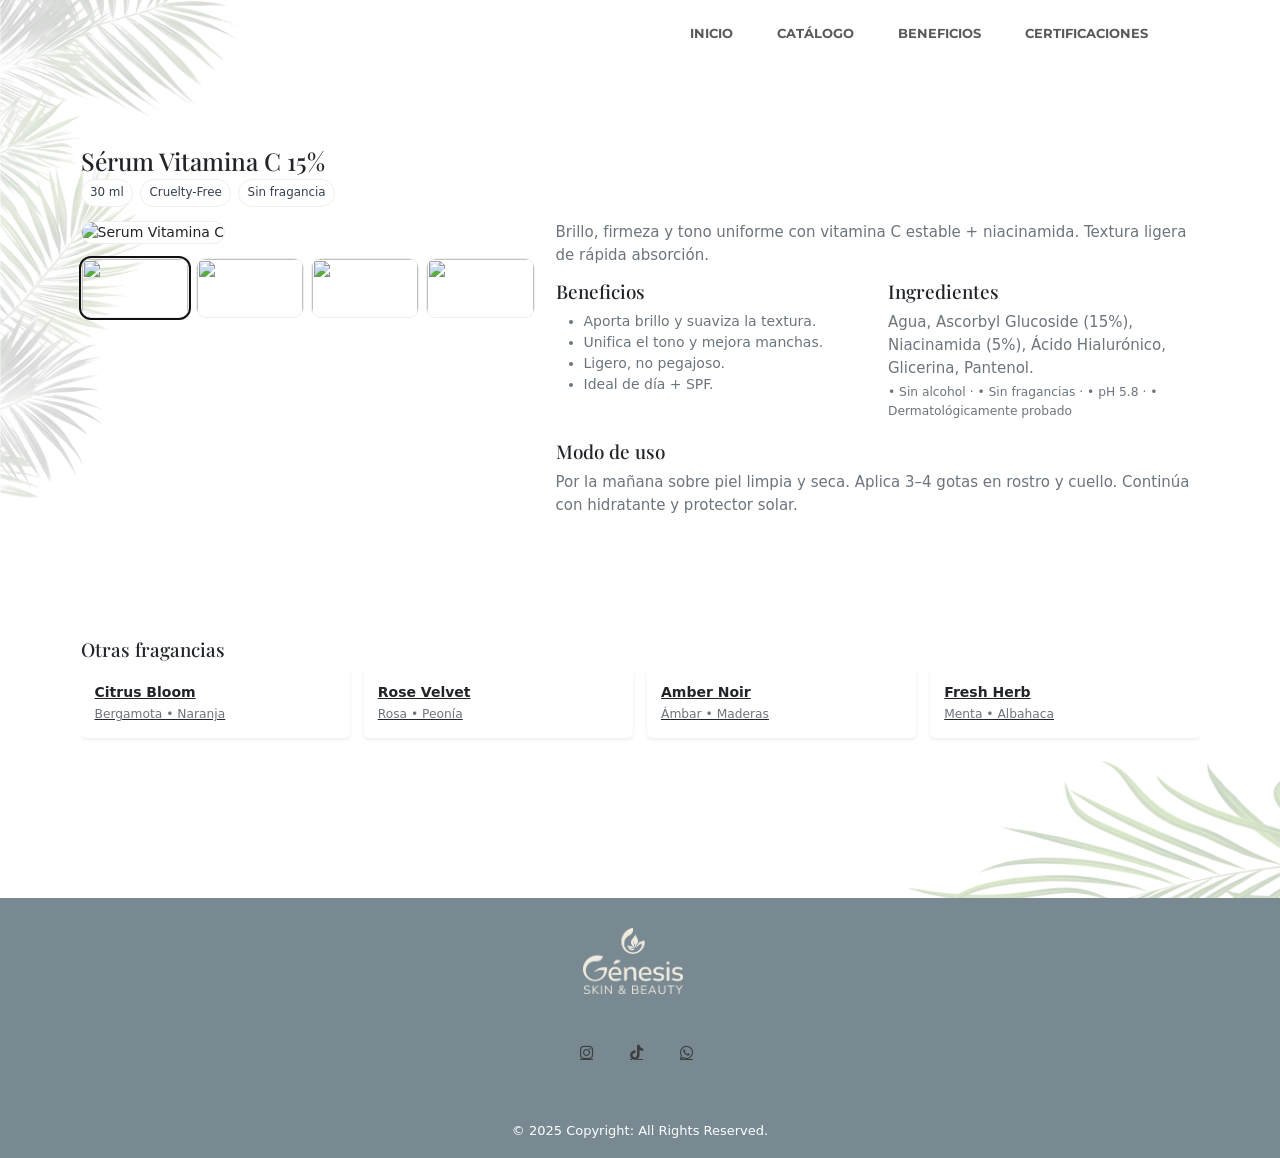
==== commit d0230542: "cambios nuevos visuales" ====
--- a/blog.html
+++ b/blog.html
@@ -1,343 +1,248 @@
 <!DOCTYPE html>
-<html dir="ltr" lang="es-ES">
+<html lang="es">
+
 <head>
-<!-- Document Meta
+  <!-- Document Meta
 ============================================= -->
-<meta charset="utf-8">
-<meta http-equiv="X-UA-Compatible" content="IE=edge">
-<!--IE Compatibility Meta-->
-<meta name="author" content="wplly" />
-<meta name="viewport" content="width=device-width, initial-scale=1, maximum-scale=1">
-<meta name="description" content="construction html5 template">
-<link href="assets/images/favicon/favicon.ico" rel="icon">
-
-<!-- Fonts
+  <meta charset="utf-8">
+  <meta http-equiv="X-UA-Compatible" content="IE=edge">
+  <!--IE Compatibility Meta-->
+  <meta name="author" content="wplly" />
+  <meta name="viewport" content="width=device-width, initial-scale=1, maximum-scale=1">
+  <meta name="description" content="construction html5 template">
+  <link href="assets/images/favicon/favicon.ico" rel="icon">
+
+
+
+  <!-- Fonts
 ============================================= -->
-<link href='http://fonts.googleapis.com/css?family=Montserrat:400,700%7CRaleway:100,200,300,400,500,600,700,800%7CDroid+Serif:400,400italic,700,700italic' rel='stylesheet' type='text/css'>
-
-<!-- Stylesheets
+  <link
+    href='http://fonts.googleapis.com/css?family=Montserrat:400,700%7CRaleway:100,200,300,400,500,600,700,800%7CDroid+Serif:400,400italic,700,700italic'
+    rel='stylesheet' type='text/css'>
+  <link href="https://fonts.cdnfonts.com/css/blanquotey" rel="stylesheet">
+  <link rel="stylesheet" href="https://cdnjs.cloudflare.com/ajax/libs/font-awesome/6.7.2/css/all.min.css"
+    integrity="sha512-Evv84Mr4kqVGRNSgIGL/F/aIDqQb7xQ2vcrdIwxfjThSH8CSR7PBEakCr51Ck+w+/U6swU2Im1vVX0SVk9ABhg=="
+    crossorigin="anonymous" referrerpolicy="no-referrer" />
+  <!-- Stylesheets
 ============================================= -->
-<link href="assets/css/external.css" rel="stylesheet">
-<!-- Extrnal CSS -->
-<link href="assets/css/bootstrap.min.css" rel="stylesheet">
-<!-- Boostrap Core CSS -->
-<link href="assets/css/style.css" rel="stylesheet">
-<!-- Style CSS -->
-
-<!-- HTML5 shim, for IE6-8 support of HTML5 elements. All other JS at the end of file. -->
-<!--[if lt IE 9]>
-      <script src="assets/js/html5shiv.js"></script>
-      <script src="assets/js/respond.min.js"></script>
-    <![endif]-->
-
-<!-- Document Title
-============================================= -->
-<title>Piedy</title>
+  <link href="assets/css/external.css" rel="stylesheet">
+  <!-- Extrnal CSS -->
+  <link href="assets/css/bootstrap.min.css" rel="stylesheet">
+
+  <!-- Boostrap Core CSS -->
+  <link href="assets/css/style.css" rel="stylesheet">
+  <!-- Style CSS -->
+
+  <title>Genesis Skin & Beauty</title>
+
+  <link href="https://fonts.googleapis.com/css2?family=Inter:wght@300;400;600&family=Playfair+Display:wght@600;700&display=swap" rel="stylesheet">
+  <link href="https://cdn.jsdelivr.net/npm/bootstrap@5.3.3/dist/css/bootstrap.min.css" rel="stylesheet">
+
+  <style>
+    .brand-title{font-family:"Playfair Display",serif}
+    .thumb{cursor:pointer;border:1px solid #eee;border-radius:10px;height:60px;object-fit:cover}
+    .thumb.active{outline:2px solid #111}
+    .main-img{border:1px solid #eee;border-radius:14px;max-height:420px;object-fit:contain;background:#fff}
+    .badge-soft{background:#fff;border:1px solid #eee;border-radius:999px;padding:.3rem .6rem;font-size:.85rem;color:#374151}
+    .section-title{font-family:"Playfair Display",serif;font-size:1.35rem;margin-bottom:.5rem}
+    .logos img{height:34px;filter:grayscale(100%);opacity:.7}
+    @media (max-width:576px){
+      .main-img{max-height:320px}
+      .thumb{height:52px}
+    }
+  </style>
 </head>
+
 <body>
-<div class="preloader">
-	<div class="spinner">
-		<div class="bounce1">
-		</div>
-		<div class="bounce2">
-		</div>
-		<div class="bounce3">
-		</div>
-	</div>
-</div>
-
-
-<!-- Header
+
+
+  <!-- Header
     ============================================= -->
-	<header id="navbar-spy" class="transparent-header">
-		<nav id="primary-menu" class="navbar navbar-fixed-top style-1">
-			<div class="container">
-				<div class="navbar-header">
-					<button type="button" class="navbar-toggle collapsed" data-toggle="collapse" data-target="#bs-example-navbar-collapse-1" aria-expanded="false">
-					<span class="sr-only">Toggle navigation</span>
-					<span class="icon-bar"></span>
-					<span class="icon-bar"></span>
-					<span class="icon-bar"></span>
-					</button>
-					<a class="logo" href="index.html">
-						<img src="assets/images/logo/logo-piedy.png" alt="piedy">
-					</a>
-				</div>
-				
-				<div class="collapse navbar-collapse pull-right" id="bs-example-navbar-collapse-1">
-					<ul class="nav navbar-nav navbar-left">
-						<li class="has-dropdown">
-							<a href="index.html" class="dropdown-toggle">Inicio</a>
-						</li>
-						<li class="has-dropdown">
-							<a href="about.html" class="dropdown-toggle">Nosotros</a>
-						</li>
-						<!-- li end -->
-						<!-- <li class="has-dropdown">
-							<a href="#" data-toggle="dropdown" class="dropdown-toggle">Nosotros</a>
-							<ul class="dropdown-menu">
-								<li>
-									<a href="about.html" class="dropdown-toggle">Nosotros</a>
-								</li>
-								<li>
-									<a href="team-1.html">Equipo</a>
-								</li>
-								<li>
-									<a href="testimonials.html">testimoniales</a>
-								</li>
-								<li>
-									<a href="faq.html">Preguntas Frecuentes</a>
-								</li>
-							</ul>
-						</li> -->
-						<!-- li end -->
-						<li class="has-dropdown">
-							<a href="services.html" class="dropdown-toggle">servicios</a>
-						</li>
-						<li class="has-dropdown">
-							<a href="blog.html" class="dropdown-toggle">blog</a>
-							<!-- <ul class="dropdown-menu">
-								<li class="dropdown-submenu">
-									<a href="href="blog.html"" data-toggle="dropdown" class="dropdown-toggle">grid</a>
-									<ul class="dropdown-menu">
-										<li>
-											<a href="blog-grid-left-sidebar.html">left sidebar</a>
-										</li>
-										<li>
-											<a href="blog.html">full width</a>
-										</li>
-									</ul>
-								</li>
-								<li class="dropdown-submenu">
-									<a href="#" data-toggle="dropdown" class="dropdown-toggle">single</a>
-									<ul class="dropdown-menu left">
-										<li>
-											<a href="blog-single-left-sidebar.html">single left sidebar</a>
-										</li>
-									</ul>
-								</li>
-							</ul> -->
-						</li>
-						<li class="has-dropdown pull-left">
-							<a href="contact.html" class="dropdown-toggle">contacto</a>
-						</li>
-						<!-- <li class="has-dropdown pull-left">
-							<a href="soon.html" class="dropdown-toggle">soon</a>
-						</li> -->
-					</ul>
-				</div>
-			</div>
-		</nav>
-	</header>
-
-
-<!-- Page Title
-============================================= -->
-<section class=" bg-overlay bg-overlay-gradient pb-0 bg-section-pt">
-	<div class="bg-section" >
-		<img src="assets/images/page-title/4b.jpg" alt="Background"/>
-	</div>
-	<div class="container">
-		<div class="row">
-			<div class="col-xs-12 col-sm-12 col-md-12">
-				<div class="page-title title-1 text-center">
-					<div class="title-bg">
-						<h2>Blog</h2>
-					</div>
-				</div>
-			</div>
-		</div>
-	</div>
-</section>
-
-<!-- Blogs
-============================================= -->
-<section>
-	<div class="container">
-		<div class="row">
-			<div class="col-xs-12 col-sm-6 col-md-4 entry">
-				<div class="entry-img">
-					<img style="width: 370px; height: 236px;" src="assets/images/blog/grid/3.jpg" alt="title"/>
-				</div>
-				<div class="entry-meta clearfix">
-					<ul class="pull-left">
-						<li class="entry-format">
-							<i class="fa fa-file-text"></i>
-						</li>
-						<li class="entry-date">
-							<span>OCT</span>
-							25
-						</li>
-					</ul>
-				</div>
-				<div class="entry-title">
-					<h3>
-						<a href="blog-note.html">Efectos del envejecimiento en los pies y manos</a>
-					</h3>
-				</div>
-				<div class="entry-content">
-					<p>A medida que envejecemos, nuestros pies y manos pasan por un proceso natural de envejecimiento que puede afectar tanto su apariencia como su funcionalidad.</p>
-					<a class="entry-more" href="blog-note.html"><i class="fa fa-plus"></i>
-						<span>leer mas</span>
-					</a>
-				</div>
-			</div>
-			
-			<div class="col-xs-12 col-sm-6 col-md-4 entry">
-				<div class="entry-img">
-					<img src="assets/images/blog/grid/1.jpg" alt="title"/>
-				</div>
-				<div class="entry-meta clearfix">
-					<ul class="pull-left">
-						<li class="entry-format">
-							<i class="fa fa-file-text"></i>
-						</li>
-						<li class="entry-date">
-							<span>OCT</span>
-							25
-						</li>
-					</ul>
-				</div>
-				<div class="entry-title">
-					<h3>
-						<a href="blog-note2.html">La importancia de elegir el calzado adecuado</a>
-					</h3>
-				</div>
-				<div class="entry-content">
-					<p>El calzado es más que una simple moda o un accesorio; es una elección importante que puede tener un impacto significativo en tu salud y comodidad.</p>
-					<a class="entry-more" href="blog-note2.html"><i class="fa fa-plus"></i>
-						<span>leer mas</span>
-					</a>
-				</div>
-			</div>
-			
-			<div class="col-xs-12 col-sm-6 col-md-4 entry">
-				<div class="entry-img">
-					<img src="assets/images/blog/grid/2.jpg" alt="title"/>
-				</div>
-				<div class="entry-meta clearfix">
-					<ul class="pull-left">
-						<li class="entry-format">
-							<i class="fa fa-file-text"></i>
-						</li>
-						<li class="entry-date">
-							<span>OCT</span>
-							25
-						</li>
-					</ul>
-				</div>
-				<div class="entry-title">
-					<h3>
-						<a href="blog-note3.html">Reflexología podal y quiromasaje</a>
-					</h3>
-				</div>
-				<div class="entry-content">
-					<p>La reflexología podal y el quiromasaje son dos terapias alternativas que han ganado popularidad debido a sus beneficios para la salud y la relajación.</p>
-					<a class="entry-more" href="blog-note3.html"><i class="fa fa-plus"></i>
-						<span>leer mas</span>
-					</a>
-				</div>
-			</div>
-			
-			<!-- <div class="col-xs-12 col-sm-12 col-md-12 text-center">
-				<a class="btn btn-secondary" href="#">loading more</a>
-			</div> -->
-		</div>
-	</div>
-</section>
-
-
-<!-- Footer
-============================================= -->
-<footer id="footer" class="footer-3">
-	
-	<!-- Widget Section
-	============================================= -->
-	<div class="container">
-		<div class="row">
-			<div class="col-xs-12 col-sm-12 col-md-12 widgets-links">
-				<div class="col-xs-12 col-sm-6 col-md-3 widget-about text-center-xs mb-30-xs">
-					<div class="row">
-						<div class="col-xs-12 col-sm-12 col-md-12">
-							<div class="widget-about-logo-footer pull-left pull-none-xs">
-								<img src="assets/images/logo-piedy.png" alt="logo"/>
-							</div>
-						</div>
-					</div>
-					<!-- Social bar
-					============================================= -->
-					<div class="row">
-						<div class="col-xs-12 col-sm-8 col-md-8">
-							<div class="widget-social-icon pull-left text-left pull-none-xs">
-								<a href="https://www.facebook.com/people/Piedyccs/61551741722241/"><i class="fa fa-facebook"></i><i class="fa fa-facebook"></i></a>
-								<a href="https://instagram.com/piedyccs?igshid=MzRlODBiNWFlZA=="><i class="fa fa fa-instagram"></i><i class="fa fa fa-instagram"></i></a>
-							</div>
-						</div>
-					</div>
-				</div>
-				<div class="col-xs-12 col-sm-6 col-md-5 widget-navigation text-center-xs">
-					
-				</div>
-				<div class="col-xs-12 col-sm-6 col-md-4 widget-services text-center-xs">
-					<h5 class="text-capitalize text-white"></h5>
-					<div class="row">
-						<div class="col-xs-12 col-sm-12 col-md-6 text-center-xs">
-							<ul class="list-unstyled text-capitalize">
-								<li>
-									<a href="about.html">Nosotros</a>
-								</li>
-								<li>
-									<a href="services.html">Servicios</a>
-								</li>
-								<li>
-									<a href="blog.html">Blog</a>
-								</li>
-								<li>
-									<a href="contact.html">Contacto</a>
-								</li>
-								<li>
-									<!-- <a href="faq.html">Preguntas Frecuentes</a> -->
-								</li>
-							</ul>
-						</div>	
-					</div>
-					<!-- <h5 class="text-capitalize text-white">subsribe</h5>
-					<div class="row">
-						<div class="col-xs-12 col-sm-12 col-md-12">
-							<div class="widget-newsletter-form pull-left text-left">
-								<form class="mailchimp">
-									<div class="subscribe-alert">
-									</div>
-									<div class="input-group">
-										<input type="text" class="form-control" placeholder="Type Your Email Account">
-										<span class="input-group-btn">
-										<button class="btn text-capitalize" type="button">join</button>
-										</span>
-									</div>
-								</form>
-							</div>
-						</div>
-					</div> -->
-				</div>
-			</div>
-		</div>
-	</div>
-
-	<!-- Copyrights
-	============================================= -->
-	<div class="container">
-		<div class="row">
-			<div class="col-xs-12 col-sm-12 col-md-12 copyrights text-center">
-				<p class="text-capitalize">© 2023 Copyright: All rights reserved. by StarkMedios</p>
-			</div>
-		</div>
-	</div>
-</footer>
-
-<!-- Footer Scripts
-============================================= -->
-<script src="assets/js/jquery-2.1.1.min.js"></script>
-<script src="assets/js/plugins.js?v=1.0.0"></script>
-<script src="assets/js/functions.js?v=1.2.0"></script>
+   <header class="navbar navbar-expand-lg navbar-light bg-transparent sticky-top">
+    <div class="container">
+
+      <button class="navbar-toggler" type="button"
+              data-bs-toggle="collapse" data-bs-target="#mainNav"
+              aria-controls="mainNav" aria-expanded="false" aria-label="Toggle navigation">
+        <span class="navbar-toggler-icon"></span>
+      </button>
+
+      <nav id="mainNav" class="collapse navbar-collapse">
+        <ul class="navbar-nav ms-auto mb-2 mb-lg-0">
+          <li class="nav-item"><a class="nav-link" href="index.html">Inicio</a></li>
+          <li class="nav-item"><a class="nav-link" href="pricing.html">Catálogo</a></li>
+          <li class="nav-item"><a class="nav-link" href="#beneficios">Beneficios</a></li>
+          <li class="nav-item"><a class="nav-link" href="#certificaciones">Certificaciones</a></li>
+        </ul>
+      </nav>
+    </div>
+  </header>
+
+  <section>
+    <div class="container">
+  
+      <!-- Encabezado simple -->
+      <div class="mb-3">
+        <h1 class="brand-title h3 mb-1">Sérum Vitamina C 15%</h1>
+        <div class="d-flex flex-wrap gap-2">
+          <span class="badge-soft">30 ml</span>
+          <span class="badge-soft">Cruelty-Free</span>
+          <span class="badge-soft">Sin fragancia</span>
+        </div>
+      </div>
+  
+      <!-- Dos columnas: imagen + texto -->
+      <div class="row g-4 align-items-start">
+        <!-- Galería muy simple -->
+        <div class="col-lg-5">
+          <img id="mainImg" class="w-100 main-img" src="https://images.unsplash.com/photo-1598440947619-2c35fc9aa908?q=80&w=1600&auto=format&fit=crop" alt="Serum Vitamina C">
+          <div class="row g-2 mt-2">
+            <div class="col-3">
+              <img class="thumb w-100 active" src="https://images.unsplash.com/photo-1598440947619-2c35fc9aa908?q=80&w=600&auto=format&fit=crop" data-full="https://images.unsplash.com/photo-1598440947619-2c35fc9aa908?q=80&w=1600&auto=format&fit=crop" alt="">
+            </div>
+            <div class="col-3">
+              <img class="thumb w-100" src="https://images.unsplash.com/photo-1545235617-9465d2a55698?q=80&w=600&auto=format&fit=crop" data-full="https://images.unsplash.com/photo-1545235617-9465d2a55698?q=80&w=1600&auto=format&fit=crop" alt="">
+            </div>
+            <div class="col-3">
+              <img class="thumb w-100" src="https://images.unsplash.com/photo-1598133894008-5df8c1f6b44f?q=80&w=600&auto=format&fit=crop" data-full="https://images.unsplash.com/photo-1598133894008-5df8c1f6b44f?q=80&w=1600&auto=format&fit=crop" alt="">
+            </div>
+            <div class="col-3">
+              <img class="thumb w-100" src="https://images.unsplash.com/photo-1583743814966-8936f5b7be1a?q=80&w=600&auto=format&fit=crop" data-full="https://images.unsplash.com/photo-1583743814966-8936f5b7be1a?q=80&w=1600&auto=format&fit=crop" alt="">
+            </div>
+          </div>
+        </div>
+  
+        <!-- Texto esencial -->
+        <div class="col-lg-7">
+          <p class="text-secondary">Brillo, firmeza y tono uniforme con vitamina C estable + niacinamida. Textura ligera de rápida absorción.</p>
+  
+          <div class="row g-4">
+            <div class="col-12 col-md-6">
+              <h2 class="section-title">Beneficios</h2>
+              <ul class="text-secondary mb-0">
+                <li>Aporta brillo y suaviza la textura.</li>
+                <li>Unifica el tono y mejora manchas.</li>
+                <li>Ligero, no pegajoso.</li>
+                <li>Ideal de día + SPF.</li>
+              </ul>
+            </div>
+            <div class="col-12 col-md-6">
+              <h2 class="section-title">Ingredientes</h2>
+              <p class="text-secondary mb-1">Agua, Ascorbyl Glucoside (15%), Niacinamida (5%), Ácido Hialurónico, Glicerina, Pantenol.</p>
+              <div class="small text-secondary">
+                • Sin alcohol · • Sin fragancias · • pH 5.8 · • Dermatológicamente probado
+              </div>
+            </div>
+            <div class="col-12">
+              <h2 class="section-title">Modo de uso</h2>
+              <p class="text-secondary mb-0">Por la mañana sobre piel limpia y seca. Aplica 3–4 gotas en rostro y cuello. Continúa con hidratante y protector solar.</p>
+            </div>
+          </div>
+
+        </div>
+      </div>
+  
+      <!-- Otras fragancias (simple) -->
+      <section class="mt-5">
+        <h3 class="section-title">Otras fragancias</h3>
+        <div class="row g-3">
+          <div class="col-6 col-md-3">
+            <a class="card border-0 shadow-sm h-100" href="#">
+              <img class="card-img-top" src="https://images.unsplash.com/photo-1556228453-efd1c9c5fbd9?q=80&w=1200&auto=format&fit=crop" alt="">
+              <div class="card-body">
+                <strong class="d-block">Citrus Bloom</strong>
+                <small class="text-secondary">Bergamota • Naranja</small>
+              </div>
+            </a>
+          </div>
+          <div class="col-6 col-md-3">
+            <a class="card border-0 shadow-sm h-100" href="#">
+              <img class="card-img-top" src="https://images.unsplash.com/photo-1542038784456-1ea8e935640e?q=80&w=1200&auto=format&fit=crop" alt="">
+              <div class="card-body">
+                <strong class="d-block">Rose Velvet</strong>
+                <small class="text-secondary">Rosa • Peonía</small>
+              </div>
+            </a>
+          </div>
+          <div class="col-6 col-md-3">
+            <a class="card border-0 shadow-sm h-100" href="#">
+              <img class="card-img-top" src="https://images.unsplash.com/photo-1611930022073-b7a4ba5fcccd?q=80&w=1200&auto=format&fit=crop" alt="">
+              <div class="card-body">
+                <strong class="d-block">Amber Noir</strong>
+                <small class="text-secondary">Ámbar • Maderas</small>
+              </div>
+            </a>
+          </div>
+          <div class="col-6 col-md-3">
+            <a class="card border-0 shadow-sm h-100" href="#">
+              <img class="card-img-top" src="https://images.unsplash.com/photo-1592945403244-b3f5f1cbf348?q=80&w=1200&auto=format&fit=crop" alt="">
+              <div class="card-body">
+                <strong class="d-block">Fresh Herb</strong>
+                <small class="text-secondary">Menta • Albahaca</small>
+              </div>
+            </a>
+          </div>
+        </div>
+      </section>
+  
+    </div>
+  </section>
+
+
+
+  <!-- ======== FOOTER (se mantiene) ======== -->
+  <footer id="footer" class="footer-3">
+    <div class="container">
+      <div class="row">
+        <div class="col-xs-12 col-sm-12 col-md-12 widgets-links">
+          <div class="col-xs-12 col-sm-12 col-md-12 widget-about text-center mb-30-xs">
+            <div class="row">
+              <div class="col-xs-12 col-sm-12 col-md-12">
+                <div class="widget-about-logo-footer pull-none">
+                  <img src="assets/images/web-new/Imagotipo - Crema.png" alt="logo" />
+                </div>
+              </div>
+            </div>
+            <div class="row">
+              <div class="col-xs-12 col-sm-12 col-md-12" style="display: flex; justify-content: center;">
+                <div class="widget-social-icon pull-none">
+                  <a target='_blank' href="https://instagram.com/piedyccs?igshid=MzRlODBiNWFlZA=="><i
+                      class="fa-brands fa-instagram"></i><i class="fa-brands fa-instagram"></i></a>
+                  <a target='_blank' href="https://www.tiktok.com/@piedyccs5"><i class="fab fa-tiktok"></i><i
+                      class="fa-brands fa-tiktok"></i></a>
+                  <a target='_blank' href="https://wa.link/84zv5s"><i class="fa-brands fa-whatsapp"></i><i
+                      class="fa-brands fa-whatsapp"></i></a>
+                </div>
+              </div>
+            </div>
+          </div>
+        </div>
+      </div>
+    </div>
+
+    <div class="container">
+      <div class="row">
+        <div class="col-xs-12 col-sm-12 col-md-12 copyrights text-center">
+          <p class="text-capitalize">© 2025 Copyright: All rights reserved.</p>
+        </div>
+      </div>
+    </div>
+  </footer>
+
+  <script>
+    // Año dinámico
+    document.getElementById('year').textContent = new Date().getFullYear();
+
+    // Cambiar imagen principal desde thumbnails
+    const mainImg = document.getElementById('mainImg');
+    document.querySelectorAll('.thumb').forEach((t) => {
+      t.addEventListener('click', () => {
+        document.querySelectorAll('.thumb').forEach(x => x.classList.remove('active'));
+        t.classList.add('active');
+        mainImg.src = t.getAttribute('data-full');
+      });
+    });
+  </script>
 </body>
+
 </html>
--- a/assets/css/style.css
+++ b/assets/css/style.css
@@ -84,7 +84,7 @@
 	-ms-transition: all 0.3s ease;
 	-o-transition: all 0.3s ease;
 	transition: all 0.3s ease;
-	color: #BD9C95;
+	color: #4e0000;
 }
 
 a:hover {
@@ -1380,7 +1380,7 @@
 \*------------------------------------*/
 .transparent-header {
 	background-color: transparent;
-	height: 94px;
+	height: 50px;
 }
 
 .transparent-header + section {
@@ -1388,9 +1388,9 @@
 }
 
 .transparent-header .navbar {
-	background-color: #00000012;
-	height: 94px;
-	border-bottom: 1px solid rgba(255,255,255,0.1);
+	/* background-color: #00000012; */
+	height: 50px;
+	/* border-bottom: 1px solid #6e7f8061; */
 }
 
 .navbar {
@@ -1398,13 +1398,13 @@
 }
 
 .navbar.affix {
-	background-color: rgba(0,0,0,0.7);
+	background-color: #ffffffb9;
 	padding-top: 0
 }
 
 .navbar .logo {
-	height: 94px;
-	line-height: 94px;
+	height: 50px;
+	line-height: 50px;
 }
 
 .navbar .logo img {
@@ -1417,7 +1417,7 @@
 
 .navbar-nav >li {
 	margin-right: 30px;
-	height: 94px;
+	height: 50px;
 }
 
 .navbar-nav li a {
@@ -1428,8 +1428,8 @@
 }
 
 .navbar-nav >li >a {
-	color: #bd9c95;
-	line-height: 94px;
+	/* color: #bd9c95; */
+	line-height: 50px;
 	padding: 0;
 }
 
@@ -1441,7 +1441,7 @@
 }
 
 .navbar-nav > li.active {
-	border-bottom: 2px solid #BD9C95;
+	/* border-bottom: 2px solid #BD9C95; */
 }
 
 .navbar-nav > li.active > ul {
@@ -1460,7 +1460,7 @@
 	left: 0;
 	width: 100%;
 	height: 2px;
-	background: #BD9C95;
+	/* background: #BD9C95; */
 	content: '';
 	opacity: 0;
 	-webkit-transition: all 0.3s ease;
@@ -2364,7 +2364,7 @@
 	-moz-border-radius: 0;
 	-webkit-border-radius: 0;
 	border-radius: 0;
-	margin-top: 35px;
+	/* margin-top: 35px; */
 }
 
 .navbar-toggle .icon-bar {
@@ -2377,7 +2377,7 @@
 
 .container > .navbar-collapse {
 	width: 100%;
-	background-color: #2f2f2f;
+	background-color: #6e7f8061;
 	margin-right: 0
 }
 
@@ -2789,7 +2789,7 @@
 	-moz-border-radius: 0;
 	-webkit-border-radius: 0;
 	border-radius: 0;
-	margin-top: 35px;
+	/* margin-top: 35px; */
 	display: block;
 	float: left;
 }
@@ -2822,7 +2822,7 @@
 
 .container > .navbar-collapse {
 	width: 100%;
-	background-color: #2f2f2f;
+	background-color: #6e7f8061;
 	margin-right: 0
 }
 
@@ -9377,8 +9377,8 @@
 }
 
 .widgets-links {
-	padding-top: 50px;
-	padding-bottom: 50px;
+	padding-top: 30px;
+	padding-bottom: 30px;
 }
 
 .widgets-links h5 {
@@ -9445,8 +9445,8 @@
 }
 
 .copyrights {
-	padding-top: 40px;
-	padding-bottom: 40px;
+	padding-top: 15px;
+	padding-bottom: 15px;
 }
 
 .widget-social-icon a {
@@ -9457,7 +9457,7 @@
 	-moz-border-radius: 1px;
 	-webkit-border-radius: 1px;
 	border-radius: 50%;
-	background-color: #f9f9f9;
+	/* background-color: #f9f9f9; */
 	font-size: 15px;
 	font-weight: 400;
 	color: #3e3e3e;
@@ -9480,8 +9480,8 @@
 }
 
 .widget-social-icon a:hover {
-	background-color: #BD9C95;
-	color: #222222
+	/* background-color: #BD9C95; */
+	color: #BD9C95
 }
 
 .widget-social-icon a:hover i:first-child {
@@ -9489,7 +9489,7 @@
 }
 
 .widget-social-icon a i:last-child {
-	color: #222222
+	color: #BD9C95
 }
 
 .widget-newsletter-form form {
@@ -10196,3 +10196,6 @@
 	}
 
 }
+
+/*  */
+
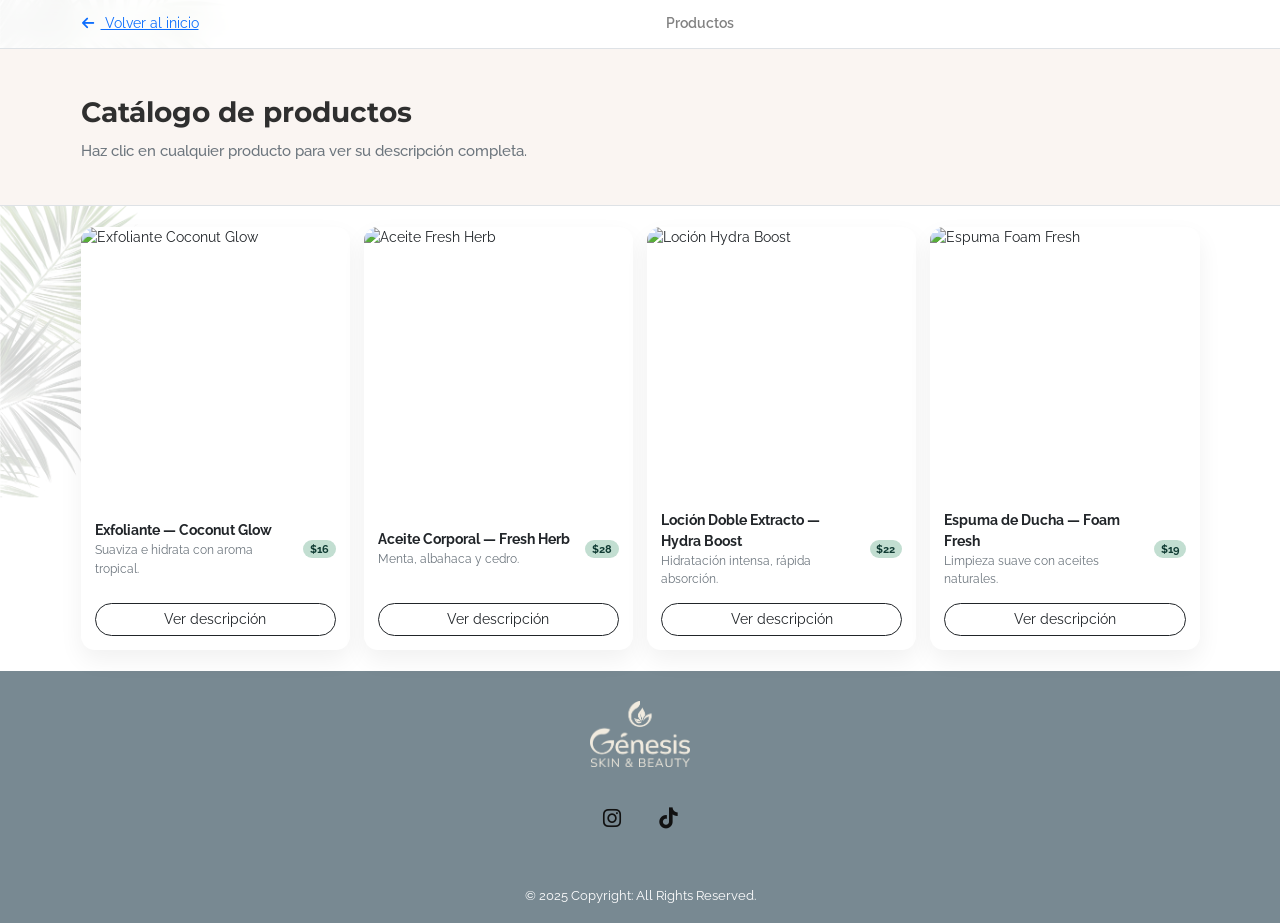
==== commit 7e68ccad: "footer-3" ====
--- a/blog.html
+++ b/blog.html
@@ -1,196 +1,227 @@
 <!DOCTYPE html>
-<html lang="es">
-
+<html dir="ltr" lang="es-ES">
 <head>
-  <!-- Document Meta
-============================================= -->
   <meta charset="utf-8">
   <meta http-equiv="X-UA-Compatible" content="IE=edge">
-  <!--IE Compatibility Meta-->
   <meta name="author" content="wplly" />
   <meta name="viewport" content="width=device-width, initial-scale=1, maximum-scale=1">
   <meta name="description" content="construction html5 template">
   <link href="assets/images/favicon/favicon.ico" rel="icon">
 
-
-
-  <!-- Fonts
-============================================= -->
-  <link
-    href='http://fonts.googleapis.com/css?family=Montserrat:400,700%7CRaleway:100,200,300,400,500,600,700,800%7CDroid+Serif:400,400italic,700,700italic'
-    rel='stylesheet' type='text/css'>
+  <!-- Fonts -->
+  <link href="http://fonts.googleapis.com/css?family=Montserrat:400,700%7CRaleway:100,200,300,400,500,600,700,800%7CDroid+Serif:400,400italic,700,700italic" rel="stylesheet" type="text/css">
   <link href="https://fonts.cdnfonts.com/css/blanquotey" rel="stylesheet">
-  <link rel="stylesheet" href="https://cdnjs.cloudflare.com/ajax/libs/font-awesome/6.7.2/css/all.min.css"
-    integrity="sha512-Evv84Mr4kqVGRNSgIGL/F/aIDqQb7xQ2vcrdIwxfjThSH8CSR7PBEakCr51Ck+w+/U6swU2Im1vVX0SVk9ABhg=="
-    crossorigin="anonymous" referrerpolicy="no-referrer" />
-  <!-- Stylesheets
-============================================= -->
+  <link rel="stylesheet" href="https://cdnjs.cloudflare.com/ajax/libs/font-awesome/6.7.2/css/all.min.css" integrity="sha512-Evv84Mr4kqVGRNSgIGL/F/aIDqQb7xQ2vcrdIwxfjThSH8CSR7PBEakCr51Ck+w+/U6swU2Im1vVX0SVk9ABhg==" crossorigin="anonymous" referrerpolicy="no-referrer" />
+
+  <!-- Bootstrap 5 CSS (nuevo) -->
+  <link href="https://cdn.jsdelivr.net/npm/bootstrap@5.3.3/dist/css/bootstrap.min.css" rel="stylesheet">
+
+  <!-- Tu CSS -->
   <link href="assets/css/external.css" rel="stylesheet">
-  <!-- Extrnal CSS -->
-  <link href="assets/css/bootstrap.min.css" rel="stylesheet">
-
-  <!-- Boostrap Core CSS -->
+  <!-- ⚠️ Bootstrap 3 local DESACTIVADO para evitar conflictos -->
+  <!-- <link href="assets/css/bootstrap.min.css" rel="stylesheet"> -->
   <link href="assets/css/style.css" rel="stylesheet">
-  <!-- Style CSS -->
 
   <title>Genesis Skin & Beauty</title>
 
-  <link href="https://fonts.googleapis.com/css2?family=Inter:wght@300;400;600&family=Playfair+Display:wght@600;700&display=swap" rel="stylesheet">
-  <link href="https://cdn.jsdelivr.net/npm/bootstrap@5.3.3/dist/css/bootstrap.min.css" rel="stylesheet">
-
   <style>
-    .brand-title{font-family:"Playfair Display",serif}
-    .thumb{cursor:pointer;border:1px solid #eee;border-radius:10px;height:60px;object-fit:cover}
-    .thumb.active{outline:2px solid #111}
-    .main-img{border:1px solid #eee;border-radius:14px;max-height:420px;object-fit:contain;background:#fff}
-    .badge-soft{background:#fff;border:1px solid #eee;border-radius:999px;padding:.3rem .6rem;font-size:.85rem;color:#374151}
-    .section-title{font-family:"Playfair Display",serif;font-size:1.35rem;margin-bottom:.5rem}
-    .logos img{height:34px;filter:grayscale(100%);opacity:.7}
-    @media (max-width:576px){
-      .main-img{max-height:320px}
-      .thumb{height:52px}
+
+    :root{ --badge-bg:#c2ded1; --badge-ink:#103b33; }
+    .card{ border:0; border-radius:1rem; box-shadow:0 10px 24px rgba(0,0,0,.06); height:100%; }
+    .card-img-top{ border-top-left-radius:1rem; border-top-right-radius:1rem; aspect-ratio:1/1; object-fit:cover; }
+    .price.badge{ background:var(--badge-bg); color:var(--badge-ink); }
+    .modal-img{ width:100%; border-radius:.75rem; object-fit:cover; max-height:320px; }
+    .tag.badge{ background:#f3f4f6; color:#374151; }
+
+    /* Top bar (botón volver) */
+    .topbar{ position:sticky; top:0; z-index:1020; backdrop-filter:saturate(180%) blur(8px); background:rgba(255,255,255,.8); }
+
+    /* (Estilos existentes que venían en el documento) */
+    .widget-social-icon a{ color:#111; font-size:1.5rem; margin:0 .5rem; transition:color .3s; }
+    .widget-social-icon a:hover{ color:#c0afacdb; }
+
+    #primary-menu .nav-link { 
+      display: flex; 
+      align-items: center; 
+    }
+
+    .navbar-toggler:focus
+    {
+        box-shadow: none !important;
+    }
+
+    @media (max-width: 991.98px){
+      #bs-example-navbar-collapse-1 {
+        padding: .5rem 1rem;   /* separa del borde */
+      }
     }
   </style>
 </head>
 
 <body>
 
-
-  <!-- Header
-    ============================================= -->
-   <header class="navbar navbar-expand-lg navbar-light bg-transparent sticky-top">
+ <div class="topbar border-bottom">
+    <div class="container py-2 d-flex align-items-center justify-content-between">
+      <a href="index.html" class="btn btn-link px-0">
+        <i class="fa-solid fa-arrow-left me-2"></i> Volver al inicio
+      </a>
+      <span class="fw-semibold d-none d-sm-inline">Productos</span>
+      <span></span>
+    </div>
+  </div>
+
+   <section class="py-5 border-bottom" style="background:#faf5f2">
     <div class="container">
-
-      <button class="navbar-toggler" type="button"
-              data-bs-toggle="collapse" data-bs-target="#mainNav"
-              aria-controls="mainNav" aria-expanded="false" aria-label="Toggle navigation">
-        <span class="navbar-toggler-icon"></span>
-      </button>
-
-      <nav id="mainNav" class="collapse navbar-collapse">
-        <ul class="navbar-nav ms-auto mb-2 mb-lg-0">
-          <li class="nav-item"><a class="nav-link" href="index.html">Inicio</a></li>
-          <li class="nav-item"><a class="nav-link" href="pricing.html">Catálogo</a></li>
-          <li class="nav-item"><a class="nav-link" href="#beneficios">Beneficios</a></li>
-          <li class="nav-item"><a class="nav-link" href="#certificaciones">Certificaciones</a></li>
-        </ul>
-      </nav>
-    </div>
-  </header>
-
-  <section>
+      <h1 class="h2 mb-2">Catálogo de productos</h1>
+      <p class="text-secondary mb-0">Haz clic en cualquier producto para ver su descripción completa.</p>
+    </div>
+  </section>
+
+   <main class="py-4">
     <div class="container">
+      <div class="row g-3">
+        <!-- Producto 1 -->
+        <div class="col-12 col-sm-6 col-lg-3">
+          <div class="card">
+            <img class="card-img-top" src="https://images.unsplash.com/photo-1545235617-9465d2a55698?q=80&w=1200&auto=format&fit=crop" alt="Exfoliante Coconut Glow">
+            <div class="card-body d-flex align-items-center gap-2">
+              <div>
+                <strong>Exfoliante — Coconut Glow</strong>
+                <div class="text-secondary small">Suaviza e hidrata con aroma tropical.</div>
+              </div>
+              <span class="ms-auto badge price rounded-pill">$16</span>
+            </div>
+            <div class="p-3 pt-0">
+              <button
+                class="btn btn-outline-dark w-100 rounded-pill"
+                data-bs-toggle="modal" data-bs-target="#productModal"
+                data-title="Exfoliante Corporal — Coconut Glow"
+                data-price="$16"
+                data-img="https://images.unsplash.com/photo-1545235617-9465d2a55698?q=80&w=1200&auto=format&fit=crop"
+                data-desc="Exfoliante corporal con cristales finos de azúcar y aceites nutritivos. Elimina células muertas, deja la piel tersa y luminosa con un sutil aroma a coco."
+                data-benefits="• Suaviza la textura de la piel|• Aporta brillo saludable|• Nutre con aceites naturales|• Aroma tropical relajante"
+                data-tags="Exfoliante,Tropical,Piel Seca"
+              >Ver descripción</button>
+            </div>
+          </div>
+        </div>
+
+        <!-- Producto 2 -->
+        <div class="col-12 col-sm-6 col-lg-3">
+          <div class="card">
+            <img class="card-img-top" src="https://images.unsplash.com/photo-1583743814966-8936f5b7be1a?q=80&w=1200&auto=format&fit=crop" alt="Aceite Fresh Herb">
+            <div class="card-body d-flex align-items-center gap-2">
+              <div>
+                <strong>Aceite Corporal — Fresh Herb</strong>
+                <div class="text-secondary small">Menta, albahaca y cedro.</div>
+              </div>
+              <span class="ms-auto badge price rounded-pill">$28</span>
+            </div>
+            <div class="p-3 pt-0">
+              <button
+                class="btn btn-outline-dark w-100 rounded-pill"
+                data-bs-toggle="modal" data-bs-target="#productModal"
+                data-title="Aceite Corporal — Fresh Herb"
+                data-price="$28"
+                data-img="https://images.unsplash.com/photo-1583743814966-8936f5b7be1a?q=80&w=1200&auto=format&fit=crop"
+                data-desc="Blend de aceites ligeros con notas herbales. Nutre sin dejar residuo grasoso y aporta un brillo natural al instante."
+                data-benefits="• Nutrición inmediata|• Acabado no graso|• Aroma herbal refrescante|• Mejora la elasticidad"
+                data-tags="Aceite,Herbal,Todo tipo de piel"
+              >Ver descripción</button>
+            </div>
+          </div>
+        </div>
+
+        <!-- Producto 3 -->
+        <div class="col-12 col-sm-6 col-lg-3">
+          <div class="card">
+            <img class="card-img-top" src="https://images.unsplash.com/photo-1612815154858-c3e56b323b6b?q=80&w=1200&auto=format&fit=crop" alt="Loción Hydra Boost">
+            <div class="card-body d-flex align-items-center gap-2">
+              <div>
+                <strong>Loción Doble Extracto — Hydra Boost</strong>
+                <div class="text-secondary small">Hidratación intensa, rápida absorción.</div>
+              </div>
+              <span class="ms-auto badge price rounded-pill">$22</span>
+            </div>
+            <div class="p-3 pt-0">
+              <button
+                class="btn btn-outline-dark w-100 rounded-pill"
+                data-bs-toggle="modal" data-bs-target="#productModal"
+                data-title="Loción Doble Extracto — Hydra Boost"
+                data-price="$22"
+                data-img="https://images.unsplash.com/photo-1612815154858-c3e56b323b6b?q=80&w=1200&auto=format&fit=crop"
+                data-desc="Loción corporal de rápida absorción con mezcla de extractos botánicos y glicerina. Deja la piel suave, fresca y confortable."
+                data-benefits="• Hidratación prolongada|• Sensación ligera|• Suaviza y calma|• Apta para uso diario"
+                data-tags="Loción,Hidratación,Piel Normal"
+              >Ver descripción</button>
+            </div>
+          </div>
+        </div>
+
+        <!-- Producto 4 -->
+        <div class="col-12 col-sm-6 col-lg-3">
+          <div class="card">
+            <img class="card-img-top" src="https://images.unsplash.com/photo-1592945403244-b3f5f1cbf348?q=80&w=1200&auto=format&fit=crop" alt="Espuma Foam Fresh">
+            <div class="card-body d-flex align-items-center gap-2">
+              <div>
+                <strong>Espuma de Ducha — Foam Fresh</strong>
+                <div class="text-secondary small">Limpieza suave con aceites naturales.</div>
+              </div>
+              <span class="ms-auto badge price rounded-pill">$19</span>
+            </div>
+            <div class="p-3 pt-0">
+              <button
+                class="btn btn-outline-dark w-100 rounded-pill"
+                data-bs-toggle="modal" data-bs-target="#productModal"
+                data-title="Espuma de Ducha — Foam Fresh"
+                data-price="$19"
+                data-img="https://images.unsplash.com/photo-1592945403244-b3f5f1cbf348?q=80&w=1200&auto=format&fit=crop"
+                data-desc="Espuma cremosa que limpia sin resecar. Ideal para una ducha suave y perfumada con notas frescas."
+                data-benefits="• Limpieza gentil|• Mantiene la hidratación|• Aroma fresco|• Ideal para uso diario"
+                data-tags="Espuma,Limpieza,Sensible"
+              >Ver descripción</button>
+            </div>
+          </div>
+        </div>
+      </div>
+    </div>
+  </main>
+
   
-      <!-- Encabezado simple -->
-      <div class="mb-3">
-        <h1 class="brand-title h3 mb-1">Sérum Vitamina C 15%</h1>
-        <div class="d-flex flex-wrap gap-2">
-          <span class="badge-soft">30 ml</span>
-          <span class="badge-soft">Cruelty-Free</span>
-          <span class="badge-soft">Sin fragancia</span>
+
+  <div class="modal fade" id="productModal" tabindex="-1" aria-labelledby="productModalLabel" aria-hidden="true">
+    <div class="modal-dialog modal-dialog-centered modal-lg">
+      <div class="modal-content border-0 rounded-4">
+        <div class="modal-header border-0">
+          <h5 class="modal-title" id="productModalLabel">Título del producto</h5>
+          <button type="button" class="btn-close" data-bs-dismiss="modal" aria-label="Cerrar"></button>
+        </div>
+        <div class="modal-body pt-0">
+          <div class="row g-3">
+            <div class="col-12 col-md-5">
+              <img id="modalImg" class="modal-img" src="" alt="Producto">
+            </div>
+            <div class="col-12 col-md-7">
+              <div class="d-flex align-items-center gap-2 mb-2">
+                <span id="modalPrice" class="badge rounded-pill price"></span>
+                <div id="modalTags" class="d-flex flex-wrap gap-2"></div>
+              </div>
+              <p id="modalDesc" class="text-secondary mb-3"></p>
+              <div>
+                <strong class="d-block mb-1">Beneficios</strong>
+                <ul id="modalBenefits" class="text-secondary mb-0 ps-3"></ul>
+              </div>
+            </div>
+          </div>
+        </div>
+        <div class="modal-footer border-0">
+          <button type="button" class="btn btn-dark rounded-pill" data-bs-dismiss="modal">Cerrar</button>
         </div>
       </div>
-  
-      <!-- Dos columnas: imagen + texto -->
-      <div class="row g-4 align-items-start">
-        <!-- Galería muy simple -->
-        <div class="col-lg-5">
-          <img id="mainImg" class="w-100 main-img" src="https://images.unsplash.com/photo-1598440947619-2c35fc9aa908?q=80&w=1600&auto=format&fit=crop" alt="Serum Vitamina C">
-          <div class="row g-2 mt-2">
-            <div class="col-3">
-              <img class="thumb w-100 active" src="https://images.unsplash.com/photo-1598440947619-2c35fc9aa908?q=80&w=600&auto=format&fit=crop" data-full="https://images.unsplash.com/photo-1598440947619-2c35fc9aa908?q=80&w=1600&auto=format&fit=crop" alt="">
-            </div>
-            <div class="col-3">
-              <img class="thumb w-100" src="https://images.unsplash.com/photo-1545235617-9465d2a55698?q=80&w=600&auto=format&fit=crop" data-full="https://images.unsplash.com/photo-1545235617-9465d2a55698?q=80&w=1600&auto=format&fit=crop" alt="">
-            </div>
-            <div class="col-3">
-              <img class="thumb w-100" src="https://images.unsplash.com/photo-1598133894008-5df8c1f6b44f?q=80&w=600&auto=format&fit=crop" data-full="https://images.unsplash.com/photo-1598133894008-5df8c1f6b44f?q=80&w=1600&auto=format&fit=crop" alt="">
-            </div>
-            <div class="col-3">
-              <img class="thumb w-100" src="https://images.unsplash.com/photo-1583743814966-8936f5b7be1a?q=80&w=600&auto=format&fit=crop" data-full="https://images.unsplash.com/photo-1583743814966-8936f5b7be1a?q=80&w=1600&auto=format&fit=crop" alt="">
-            </div>
-          </div>
-        </div>
-  
-        <!-- Texto esencial -->
-        <div class="col-lg-7">
-          <p class="text-secondary">Brillo, firmeza y tono uniforme con vitamina C estable + niacinamida. Textura ligera de rápida absorción.</p>
-  
-          <div class="row g-4">
-            <div class="col-12 col-md-6">
-              <h2 class="section-title">Beneficios</h2>
-              <ul class="text-secondary mb-0">
-                <li>Aporta brillo y suaviza la textura.</li>
-                <li>Unifica el tono y mejora manchas.</li>
-                <li>Ligero, no pegajoso.</li>
-                <li>Ideal de día + SPF.</li>
-              </ul>
-            </div>
-            <div class="col-12 col-md-6">
-              <h2 class="section-title">Ingredientes</h2>
-              <p class="text-secondary mb-1">Agua, Ascorbyl Glucoside (15%), Niacinamida (5%), Ácido Hialurónico, Glicerina, Pantenol.</p>
-              <div class="small text-secondary">
-                • Sin alcohol · • Sin fragancias · • pH 5.8 · • Dermatológicamente probado
-              </div>
-            </div>
-            <div class="col-12">
-              <h2 class="section-title">Modo de uso</h2>
-              <p class="text-secondary mb-0">Por la mañana sobre piel limpia y seca. Aplica 3–4 gotas en rostro y cuello. Continúa con hidratante y protector solar.</p>
-            </div>
-          </div>
-
-        </div>
-      </div>
-  
-      <!-- Otras fragancias (simple) -->
-      <section class="mt-5">
-        <h3 class="section-title">Otras fragancias</h3>
-        <div class="row g-3">
-          <div class="col-6 col-md-3">
-            <a class="card border-0 shadow-sm h-100" href="#">
-              <img class="card-img-top" src="https://images.unsplash.com/photo-1556228453-efd1c9c5fbd9?q=80&w=1200&auto=format&fit=crop" alt="">
-              <div class="card-body">
-                <strong class="d-block">Citrus Bloom</strong>
-                <small class="text-secondary">Bergamota • Naranja</small>
-              </div>
-            </a>
-          </div>
-          <div class="col-6 col-md-3">
-            <a class="card border-0 shadow-sm h-100" href="#">
-              <img class="card-img-top" src="https://images.unsplash.com/photo-1542038784456-1ea8e935640e?q=80&w=1200&auto=format&fit=crop" alt="">
-              <div class="card-body">
-                <strong class="d-block">Rose Velvet</strong>
-                <small class="text-secondary">Rosa • Peonía</small>
-              </div>
-            </a>
-          </div>
-          <div class="col-6 col-md-3">
-            <a class="card border-0 shadow-sm h-100" href="#">
-              <img class="card-img-top" src="https://images.unsplash.com/photo-1611930022073-b7a4ba5fcccd?q=80&w=1200&auto=format&fit=crop" alt="">
-              <div class="card-body">
-                <strong class="d-block">Amber Noir</strong>
-                <small class="text-secondary">Ámbar • Maderas</small>
-              </div>
-            </a>
-          </div>
-          <div class="col-6 col-md-3">
-            <a class="card border-0 shadow-sm h-100" href="#">
-              <img class="card-img-top" src="https://images.unsplash.com/photo-1592945403244-b3f5f1cbf348?q=80&w=1200&auto=format&fit=crop" alt="">
-              <div class="card-body">
-                <strong class="d-block">Fresh Herb</strong>
-                <small class="text-secondary">Menta • Albahaca</small>
-              </div>
-            </a>
-          </div>
-        </div>
-      </section>
-  
-    </div>
-  </section>
-
-
-
-  <!-- ======== FOOTER (se mantiene) ======== -->
+    </div>
+  </div>
+
+  <!-- Footer -->
   <footer id="footer" class="footer-3">
     <div class="container">
       <div class="row">
@@ -204,14 +235,11 @@
               </div>
             </div>
             <div class="row">
-              <div class="col-xs-12 col-sm-12 col-md-12" style="display: flex; justify-content: center;">
+              <div class="col-xs-12 col-sm-12 col-md-12" style="display:flex;justify-content:center;">
                 <div class="widget-social-icon pull-none">
-                  <a target='_blank' href="https://instagram.com/piedyccs?igshid=MzRlODBiNWFlZA=="><i
-                      class="fa-brands fa-instagram"></i><i class="fa-brands fa-instagram"></i></a>
-                  <a target='_blank' href="https://www.tiktok.com/@piedyccs5"><i class="fab fa-tiktok"></i><i
-                      class="fa-brands fa-tiktok"></i></a>
-                  <a target='_blank' href="https://wa.link/84zv5s"><i class="fa-brands fa-whatsapp"></i><i
-                      class="fa-brands fa-whatsapp"></i></a>
+                  <a target='_blank' href="https://instagram.com/piedyccs?igshid=MzRlODBiNWFlZA==" style="text-decoration: none;"><i class="fa-brands fa-instagram"></i><i class="fa-brands fa-instagram"></i></a>
+                  <a target='_blank' href="https://www.tiktok.com/@piedyccs5" style="text-decoration: none;"><i class="fab fa-tiktok"></i><i class="fa-brands fa-tiktok"></i></a>
+                  <!-- <a target='_blank' href="https://wa.link/84zv5s"><i class="fa-brands fa-whatsapp"></i><i class="fa-brands fa-whatsapp"></i></a> -->
                 </div>
               </div>
             </div>
@@ -229,20 +257,49 @@
     </div>
   </footer>
 
+    <!-- Bootstrap JS -->
+  <script src="https://cdn.jsdelivr.net/npm/bootstrap@5.3.3/dist/js/bootstrap.bundle.min.js"></script>
+
+  <!-- Lógica para rellenar el modal (intacta) -->
   <script>
-    // Año dinámico
-    document.getElementById('year').textContent = new Date().getFullYear();
-
-    // Cambiar imagen principal desde thumbnails
-    const mainImg = document.getElementById('mainImg');
-    document.querySelectorAll('.thumb').forEach((t) => {
-      t.addEventListener('click', () => {
-        document.querySelectorAll('.thumb').forEach(x => x.classList.remove('active'));
-        t.classList.add('active');
-        mainImg.src = t.getAttribute('data-full');
+    const modalEl = document.getElementById('productModal');
+    modalEl.addEventListener('show.bs.modal', function (event) {
+      const button = event.relatedTarget;
+      const title = button.getAttribute('data-title') || '';
+      const price = button.getAttribute('data-price') || '';
+      const img   = button.getAttribute('data-img') || '';
+      const desc  = button.getAttribute('data-desc') || '';
+      const benefitsRaw = button.getAttribute('data-benefits') || '';
+      const tagsRaw = button.getAttribute('data-tags') || '';
+
+      const titleEl = modalEl.querySelector('#productModalLabel');
+      const priceEl = modalEl.querySelector('#modalPrice');
+      const imgEl   = modalEl.querySelector('#modalImg');
+      const descEl  = modalEl.querySelector('#modalDesc');
+      const benEl   = modalEl.querySelector('#modalBenefits');
+      const tagsEl  = modalEl.querySelector('#modalTags');
+
+      titleEl.textContent = title;
+      priceEl.textContent = price;
+      imgEl.src = img;
+      imgEl.alt = title;
+      descEl.textContent = desc;
+
+      benEl.innerHTML = '';
+      benefitsRaw.split('|').filter(Boolean).forEach(b => {
+        const li = document.createElement('li');
+        li.textContent = b.replace(/^•\s*/, '');
+        benEl.appendChild(li);
+      });
+
+      tagsEl.innerHTML = '';
+      tagsRaw.split(',').filter(Boolean).forEach(t => {
+        const span = document.createElement('span');
+        span.className = 'badge rounded-pill tag';
+        span.textContent = t.trim();
+        tagsEl.appendChild(span);
       });
     });
   </script>
-</body>
-
+  </body>
 </html>
--- a/assets/css/style.css
+++ b/assets/css/style.css
@@ -148,10 +148,10 @@
 	outline: none
 }
 
-.modal-backdrop {
+/* .modal-backdrop {
 	z-index: 1020;
 	background-color: rgba(34, 34, 34, 0.95);
-}
+} */
 
 /*------------------------------------*\
 #TYPOGRAPHY
@@ -2307,15 +2307,15 @@
 }
 
 /* model */
-.modal-open .modal {
+/* .modal-open .modal {
 	background-color: rgba(34, 34, 34, 0.95);
-}
-
-.modal-header .model-icon {
+} */
+
+/* .modal-header .model-icon {
 	font-size: 40px;
 	line-height: 41px;
 	color: #fff
-}
+} */
 
 .model-title p {
 	color: #f9f9f9 !important;
@@ -2335,12 +2335,12 @@
 	margin-bottom: 0
 }
 
-.modal-header span {
+/* .modal-header span {
 	font-size: 24px !important;
 	font-weight: 400 !important;
 	line-height: 28px;
 	color: #fff !important
-}
+} */
 
 /* Custom, iPhone Retina */ 
 @media only screen and (min-width : 320px) and (max-width : 767px) {
@@ -6874,105 +6874,7 @@
 	right: 0;
 	top: 70px;
 }
-
-/* Module POPUP */
-.modal-open .navbar-fixed-top,
-.modal-open .navbar-fixed-bottom {
-	padding-right: 17px;
-}
-
-.modal-dialog {
-	margin-top: 40px;
-	width: 360px;
-}
-
-.modal-content {
-	-moz-border-radius: 0;
-	-webkit-border-radius: 0;
-	border-radius: 0;
-	background-color: #f9f9f9;
-	box-shadow: 0 2px 3px rgba(40, 40, 40, 0.12);
-	-moz-box-shadow: 0 2px 3px rgba(40, 40, 40, 0.12);
-	-webkit-box-shadow: 0 2px 3px rgba(40, 40, 40, 0.12);
-	border: none
-}
-
-.modal-body {
-	padding: 30px 50px 50px;
-}
-
-.modal-body form {
-	margin-bottom: 0
-}
-
-.modal-body .form-control {
-	margin-bottom: 20px;
-}
-
-.modal-body .btn {
-	text-align: center;
-	margin-right: auto;
-	margin-left: auto
-}
-
-.modal-header .close {
-	position: absolute;
-	font-size: 24px;
-	top: -24px;
-	right: 0;
-	color: #fff;
-	text-shadow: 0 1px 0 #fff;
-	opacity: 1
-}
-
-.modal-header {
-	border-bottom: none;
-	background-color: #BD9C95;
-	padding: 33px;
-}
-
-.modal-header .model-icon {
-	position: absolute
-}
-
-.modal-header .model-title {
-	text-align: left;
-	padding-left: 80px;
-	position: relative;
-}
-
-.modal-header .model-divider {
-	position: relative;
-}
-
-.modal-header .model-divider:before {
-	content: "";
-	width: 2px;
-	height: 23px;
-	background-color: #ff8600;
-	position: absolute;
-	top: 50%;
-	left: 55px;
-	transform: translateY(-50%);
-	-webkit-transform: translateY(-50%);
-	-moz-transform: translateY(-50%);
-	-o-transform: translateY(-50%);
-	-ms-transform: translateY(-50%);
-}
-
-.modal-header .model-title p {
-	color: #fff;
-	font-size: 14px;
-	font-weight: 500;
-}
-
-.modal-header .model-title h6 {
-	color: #fff;
-	font-size: 22px;
-	font-weight: 700;
-	line-height: 1px;
-	text-transform: uppercase;
-}
+  
 
 /* Custom, iPhone Retina */ 
 @media only screen and (min-width : 320px) and (max-width : 767px ) {
